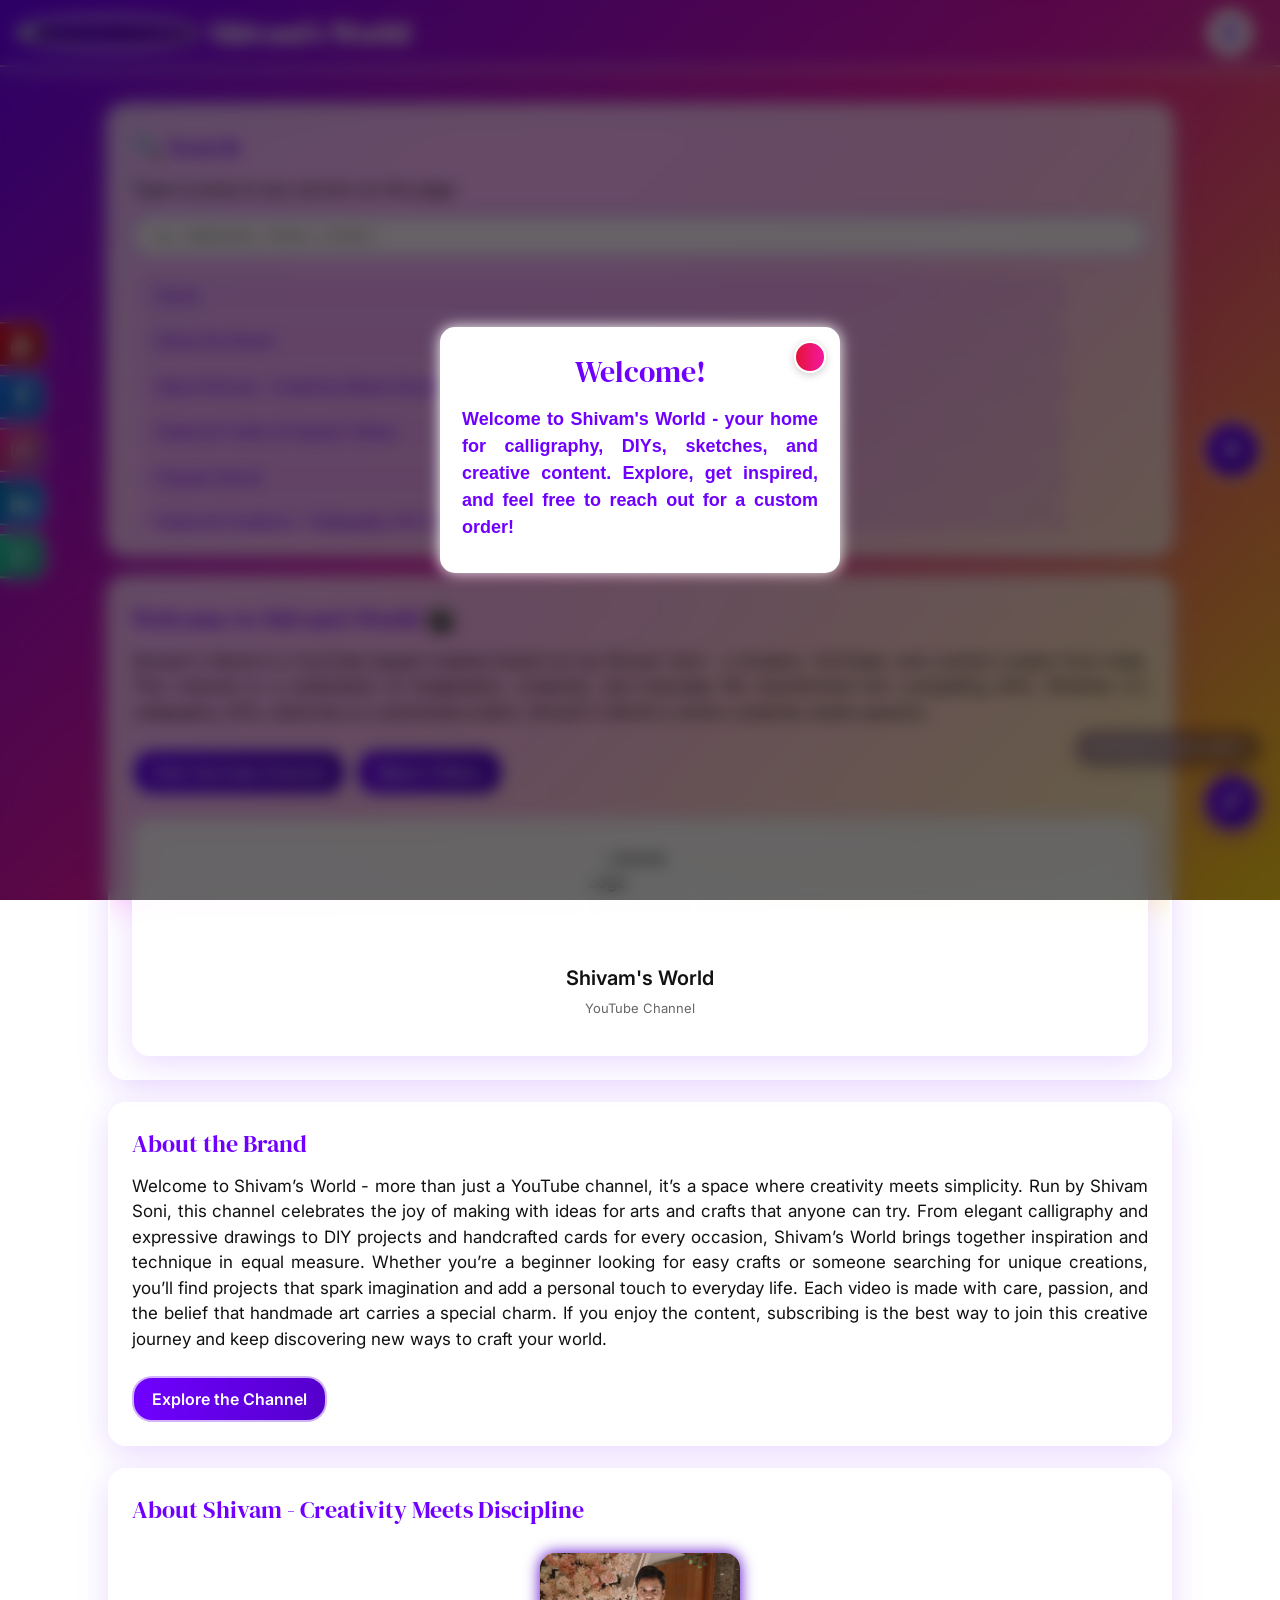
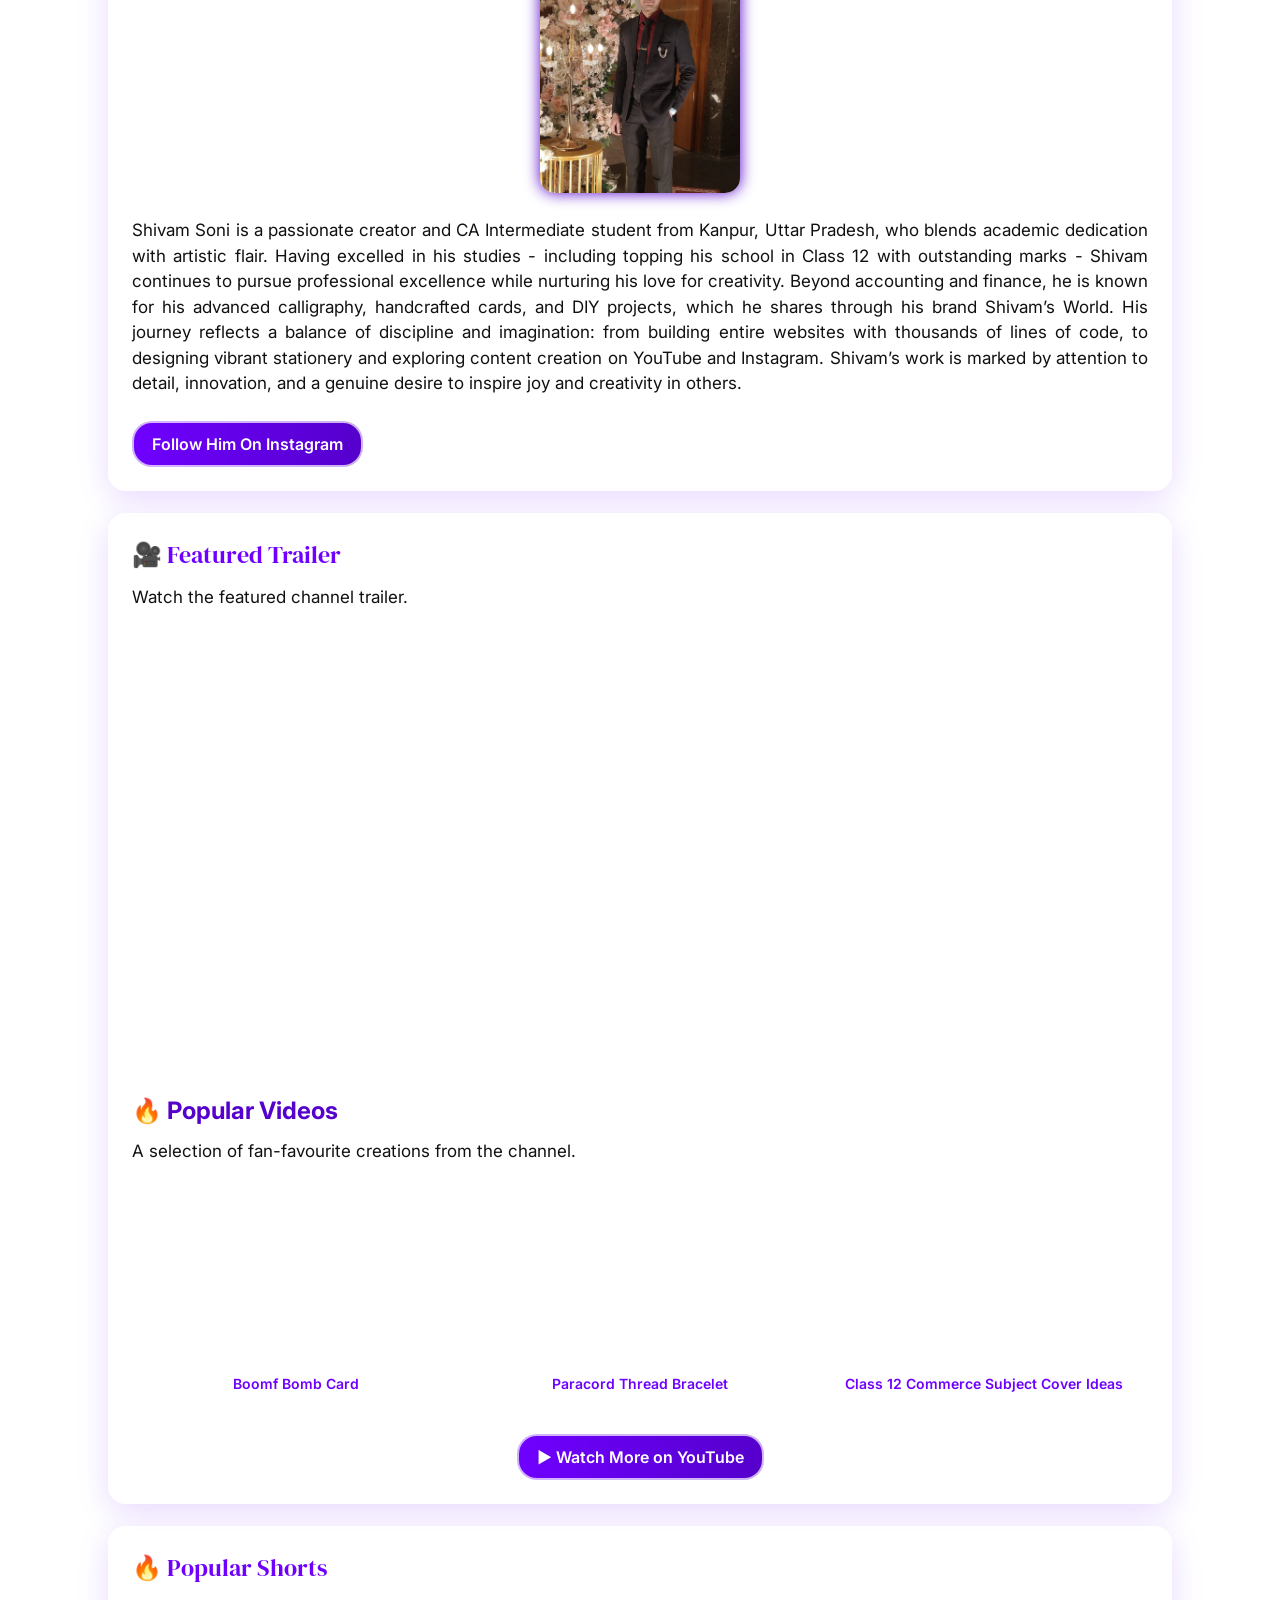
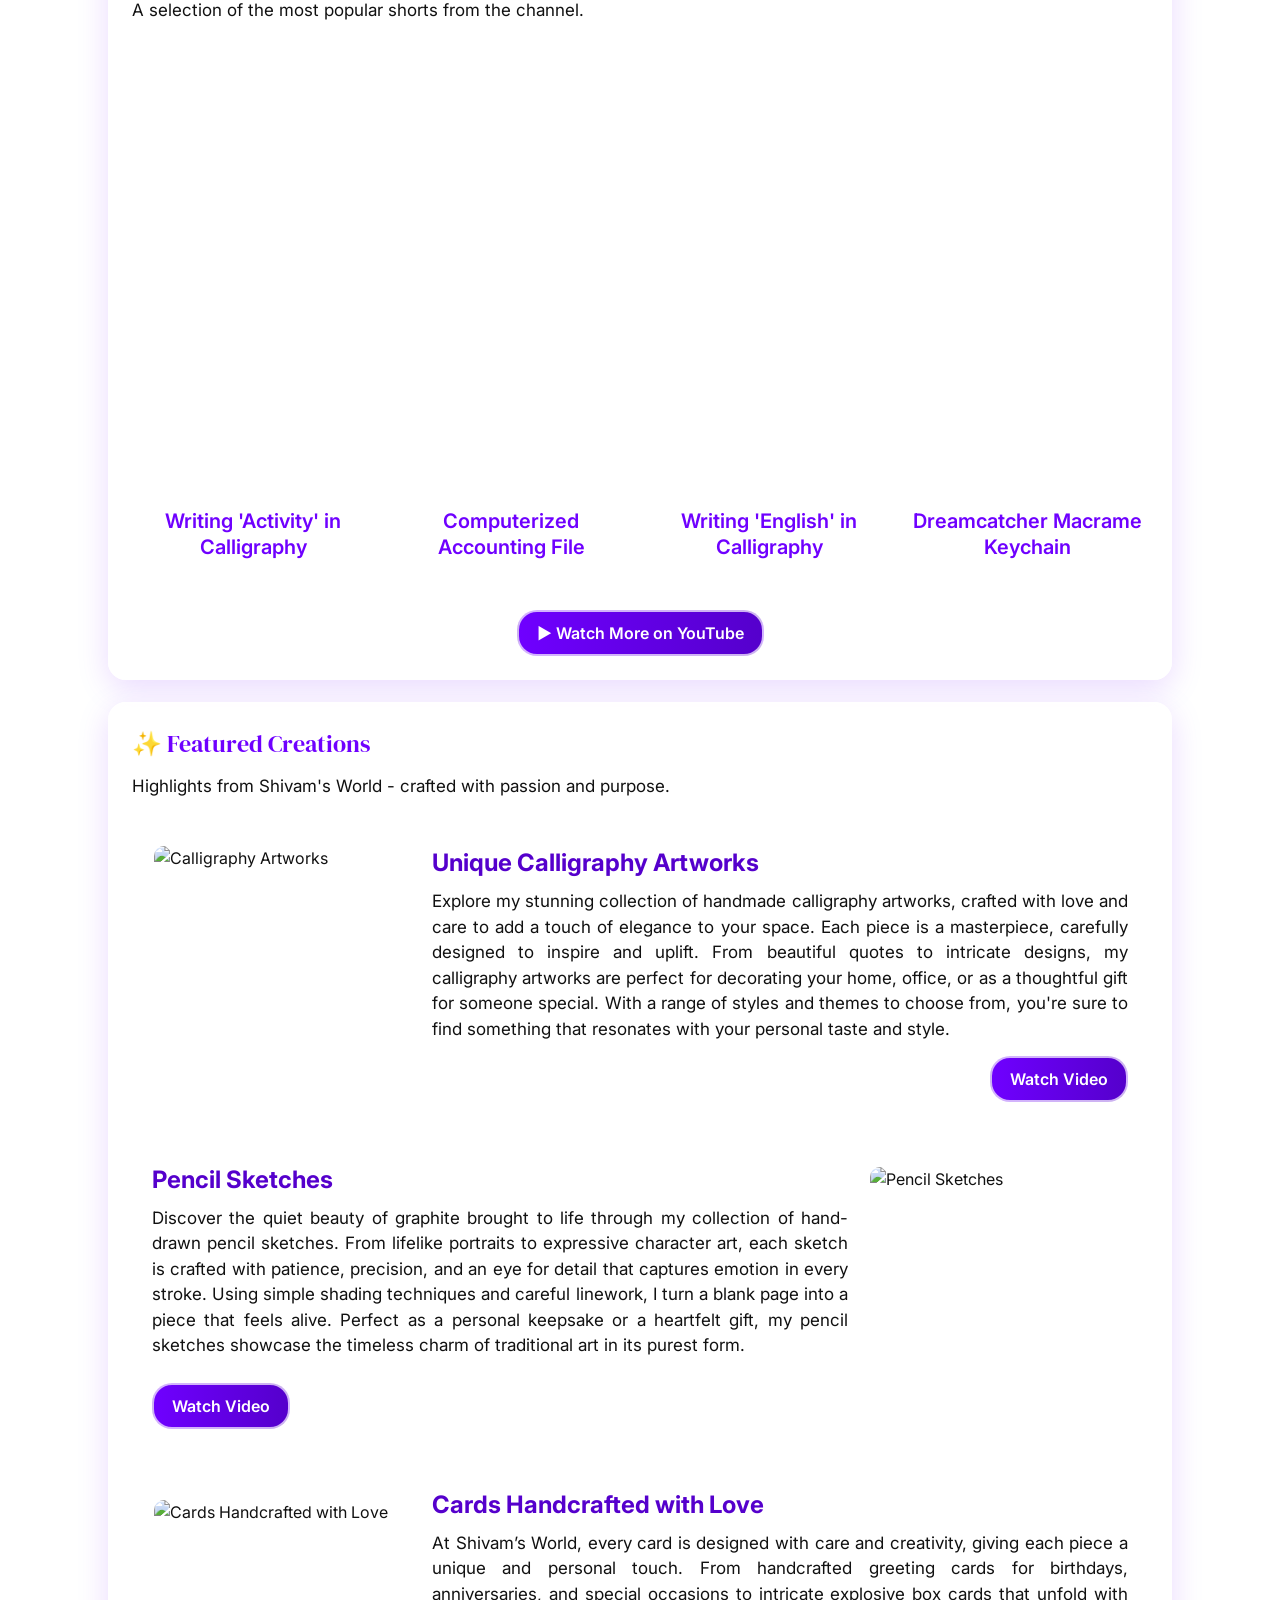
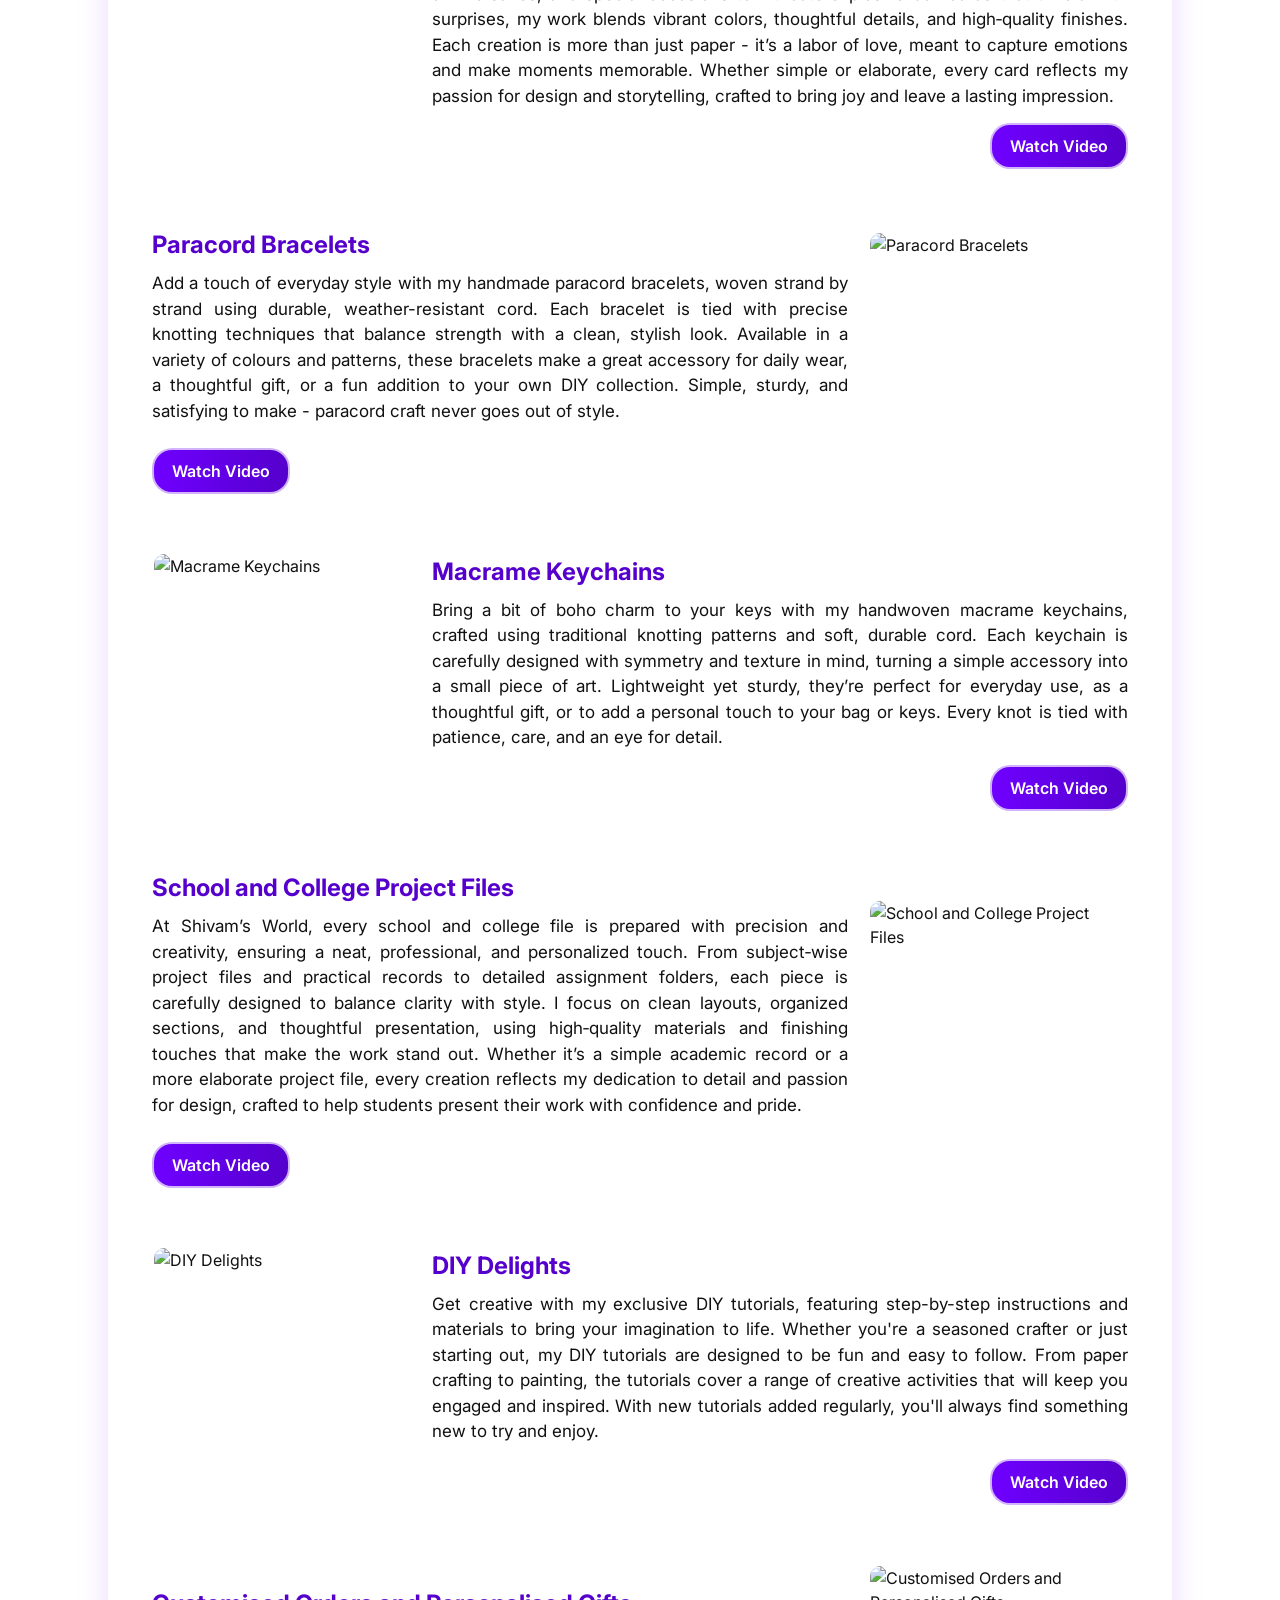
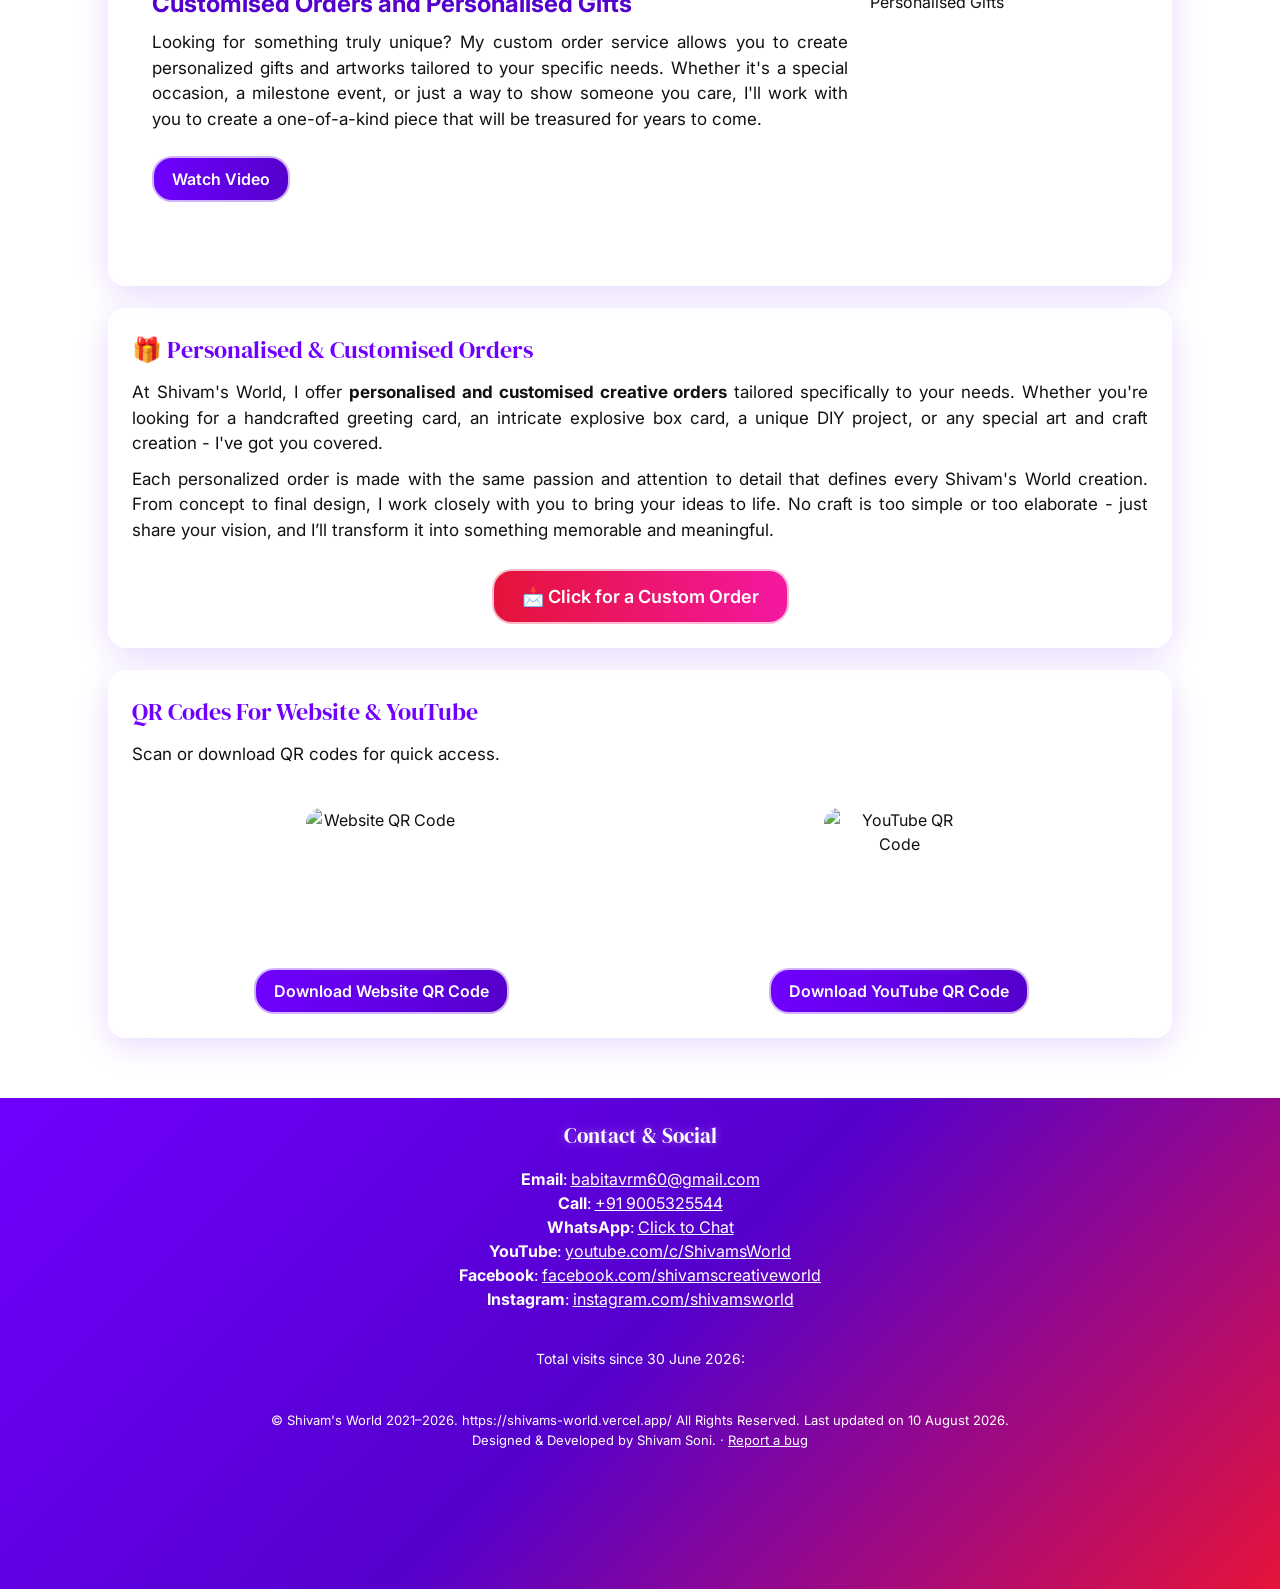
==== index.html @ f5ee3bc9 "Update index.html" ====
<!doctype html>
<html lang="en">
  <head>
    <meta charset="UTF-8" />
    <meta name="viewport" content="width=device-width, initial-scale=1.0" />
    <title>Shivam's World - Home</title>

    <!-- Favicons -->
    <link rel="icon" href="/favicon.ico" sizes="any" />
    <link rel="shortcut icon" href="/favicon.ico" />
    <link rel="apple-touch-icon" href="/images/logo.png" />

    <meta name="theme-color" content="#6f00ff" />

    <meta name="keywords" content="Shivam's World, Calligraphy, DIY crafts, Drawings, Handcrafted cards, Creativity, Kanpur, India, Art and Craft, YouTube channel" />
    <meta name="description" content="Shivam's World - a YouTube channel and creative brand by Shivam Soni having DIYs, Calligraphy, sketches and more such content." />
    <link rel="canonical" href="https://shivams-world.vercel.app/" />

    <link rel="preconnect" href="https://fonts.googleapis.com" />
    <link rel="preconnect" href="https://fonts.gstatic.com" crossorigin />
    <link href="https://fonts.googleapis.com/css2?family=Inter:wght@400;500;600;700&family=DM+Serif+Display:ital@0;1&display=swap" rel="stylesheet" />

    <link rel="stylesheet" href="https://cdnjs.cloudflare.com/ajax/libs/font-awesome/4.7.0/css/font-awesome.min.css" />
    <link rel="stylesheet" href="style.7f2a1c.css" />

    <!-- Open Graph tags -->
    <meta property="og:title" content="Shivam's World - Home" />
    <meta property="og:description" content="Shivam's World - a YouTube channel and creative brand by Shivam Soni having DIYs, Calligraphy, sketches and more such content." />
    <meta property="og:image" content="https://shivams-world.vercel.app/images/logo.jpg" />
    <meta property="og:url" content="https://shivams-world.vercel.app/" />
    <meta property="og:type" content="website" />
  </head>
  <body>

    <!-- ===== SNOWFALL ===== -->
    <div aria-hidden="true" class="snowflakes">
      <div class="snowflake">❅</div>
      <div class="snowflake">❆</div>
      <div class="snowflake">❅</div>
      <div class="snowflake">❆</div>
      <div class="snowflake">❅</div>
      <div class="snowflake">❆</div>
      <div class="snowflake">❅</div>
      <div class="snowflake">❆</div>
      <div class="snowflake">❅</div>
    </div>

    <!-- ===== HEADER ===== -->
    <header>
      <div id="headerBrand">
        <div id="headerlogo">
          <img src="https://yt3.ggpht.com/BhLXKi7aTZ4-IIw_9G3srLqh-QsE4uBxIAfIjAiZ4VEeb2DhURWjfqJUlQLRfMwapt329oed=s600-c-k-c0x00ffffff-no-rj-rp-mo" alt="Shivam's World Logo" width="55px" height="55px" style="border-radius:50%;border:2px solid #fff;box-shadow:0 0 10px #fff;">
        </div>
        <h1>Shivam's World</h1>
      </div>
      <button id="menuToggle" aria-label="Menu">
        <span></span>
        <span></span>
        <span></span>
      </button>
      <nav id="mainNav" class="nav" aria-label="Main navigation">
        <a href="#home">Home</a>
        <a href="#about">About the Brand</a>
        <a href="#aboutShivam">About Shivam</a>
        <a href="#videos">Videos</a>
        <a href="#shorts">Shorts</a>
        <a href="#featured">Featured</a>
        <a href="#customised-orders">Customised Orders</a>
        <a href="#download-qr-codes">Download QR Codes</a>
        <a href="#contact">Contact</a>
      </nav>
    </header>


    <!-- Welcome Popup -->
    <div id="popupOverlayUnique">
      <div id="popupBoxUnique">
        <button id="popupCloseUnique" aria-label="Close"></button>
        <h1>Welcome!</h1>
        <h2 style="text-align:justify;">Welcome to Shivam's World - your home for calligraphy, DIYs, sketches, and creative content. Explore, get inspired, and feel free to reach out for a custom order!</h2>
      </div>
    </div>

    <!-- Image Lightbox -->
    <div id="imgLightboxOverlay">
      <div id="imgLightboxBox">
        <button id="imgLightboxClose" aria-label="Close">×</button>
        <img id="imgLightboxImg" src="" alt="">
      </div>
    </div>


    <!-- ===== FIXED SOCIAL ICONS (LEFT) ===== -->
    <div class="social-fixed">
      <a href="https://www.youtube.com/c/ShivamsWorld" class="fa fa-youtube" target="_blank" rel="noopener" title="YouTube"></a>
      <a href="https://www.facebook.com/shivamscreativeworld" class="fa fa-facebook" target="_blank" rel="noopener" title="Facebook"></a>
      <a href="https://www.instagram.com/shivams.world" class="fa fa-instagram" target="_blank" rel="noopener" title="Instagram"></a>
      <a href="https://www.linkedin.com/in/shivam-soni-ca-aspirant" class="fa fa-linkedin" target="_blank" rel="noopener" title="LinkedIn"></a>
      <a href="https://wa.link/zvaoa9" class="fa fa-whatsapp" target="_blank" rel="noopener" title="WhatsApp"></a>
    </div>

    <!-- ===== FIXED RIGHT BUTTONS ===== -->
    <button id="topBtn" aria-label="Scroll to top" title="Scroll to top"><i class="fa fa-arrow-up" aria-hidden="true"></i></button>

    <!-- Floral Quick Menu -->
    <div id="floralMenu">
      <button id="floralMain" aria-label="Quick actions" aria-expanded="false">
        <i class="fa fa-plus" aria-hidden="true"></i>
      </button>
      <button class="petal" id="themeToggle" aria-label="Toggle dark mode" title="Toggle dark mode"><i class="fa fa-moon-o" aria-hidden="true"></i></button>
      <a class="petal" id="subscribeBtn" href="https://www.youtube.com/c/ShivamsWorld?sub_confirmation=1" target="_blank" rel="noopener" aria-label="Subscribe on YouTube" title="Subscribe on YouTube"><i class="fa fa-youtube-play" aria-hidden="true"></i></a>
      <a class="petal" id="floralCallBtn" href="tel:+919005325544" aria-label="Call Now" title="Call Now"><i class="fa fa-phone" aria-hidden="true"></i></a>
      <button class="petal" id="shareBtn" aria-label="Share" title="Share"><i class="fa fa-share-alt" aria-hidden="true"></i></button>
    </div>

    <!-- ===== AI ASSISTANT WIDGET ===== -->
    <div id="aiWidget">
      <!-- Bubble preview / teaser -->
      <div id="aiPreviewBubble" aria-hidden="true">
        <p id="aiPreviewText">Ask about custom orders.</p>
      </div>

      <!-- Launcher button -->
      <button id="aiToggleBtn" aria-label="Open AI Assistant">
        <i class="fa fa-magic" id="aiIconOpen"></i>
        <i class="fa fa-times" id="aiIconClose"></i>
      </button>

      <!-- Chat window -->
      <div id="aiChatWindow" role="dialog" aria-label="AI Assistant chat">
        <div id="aiChatHeader">
          <div id="aiChatHeaderInfo">
            <span id="aiChatAvatar"><i class="fa fa-magic"></i></span>
            <strong>Shivam's World Assistant</strong>
          </div>
          <div id="aiChatHeaderActions">
            <button id="aiReplayBtn" aria-label="Replay last reply" title="Replay last reply" hidden><i class="fa fa-repeat"></i></button>
            <button id="aiSpeechToggle" aria-label="Pause reading" title="Pause reading" hidden><i class="fa fa-pause"></i></button>
            <button id="aiCloseBtn" title="Close" aria-label="Close chat"></button>
          </div>
        </div>

        <div id="aiChatMessages"></div>

        <form id="aiChatForm">
          <input type="text" id="aiChatInput" placeholder="Ask something…" autocomplete="off" maxlength="500">
          <button type="button" id="aiMicBtn" aria-label="Speak your message" title="Voice input"><i class="fa fa-microphone"></i></button>
          <button type="submit" id="aiSendBtn" aria-label="Send message"><i class="fa fa-paper-plane"></i></button>
        </form>
      </div>
    </div>

    <main class="container">


<!-- ===== SEARCH ===== -->
<section id="search" class="section card">
  <h1>🔍 Search</h1>
  <p class="small" style="margin-bottom:12px;">Type to jump to any section on the page.</p>
  <div class="sw-search-wrap">
    <input type="text" id="searchInput" class="sw-search-input" placeholder="e.g. calligraphy, videos, contact...">
  </div>
  <ul id="searchList">
    <li><a href="#home">Home</a></li>
    <li><a href="#about">About the Brand</a></li>
    <li><a href="#aboutShivam">About Shivam - Creativity Meets Discipline</a></li>
    <li><a href="#videos">Featured Trailer &amp; Popular Videos</a></li>
    <li><a href="#shorts">Popular Shorts</a></li>
    <li><a href="#featured">Featured Creations - Calligraphy, DIY, Cards, Files</a></li>
    <li><a href="#customised-orders">Personalised &amp; Customised Orders</a></li>
    <li><a href="#download-qr-codes">Download QR Codes</a></li>
    <li><a href="#contact">Contact &amp; Social</a></li>
  </ul>
</section>

      <!-- ===== HERO / HOME ===== -->
      <section id="home" class="section card">
        <div class="hero">
          <div style="flex:1">
            <h1>Welcome to Shivam's World 🎬</h1>
            <p class="small">
              Shivam's World is a YouTube-based creative brand run by Shivam Soni - a student, YouTuber, and content creator from India. This channel is a celebration of imagination, creativity, and everyday life transformed into compelling DIYs. Whether it's calligraphy, DIYs, sketches or customised orders, Shivam's World is where creativity meets passion.
            </p>
            <div style="margin-top:14px" class="flex">
              <a class="btn-inline" href="https://www.youtube.com/c/ShivamsWorld" target="_blank" rel="noopener">Visit YouTube Channel</a>
              <a class="btn-inline" href="#videos">Watch Videos</a>
            </div>
          </div>
        </div><br>
        <div class="card">
              <img src="https://yt3.ggpht.com/BhLXKi7aTZ4-IIw_9G3srLqh-QsE4uBxIAfIjAiZ4VEeb2DhURWjfqJUlQLRfMwapt329oed=s600-c-k-c0x00ffffff-no-rj-rp-mo" alt="Channel Logo" style="width:110px;height:110px;border-radius:50%;border:3px solid #fff;box-shadow:0 0 15px #fff;display:block;margin:0 auto 10px;">
              <p class="small" style="margin:0;font-weight:600;font-size:20px;text-align:center;">Shivam's World</p>
              <p class="small-note" style="text-align:center;">YouTube Channel</p>
            </div>
      </section>

      <!-- ===== ABOUT THE BRAND ===== -->
      <section id="about" class="section card">
        <h1>About the Brand</h1>
        <p class="small">
          Welcome to Shivam’s World - more than just a YouTube channel, it’s a space where creativity meets simplicity. Run by Shivam Soni, this channel celebrates the joy of making with ideas for arts and crafts that anyone can try. From elegant calligraphy and expressive drawings to DIY projects and handcrafted cards for every occasion, Shivam’s World brings together inspiration and technique in equal measure. Whether you’re a beginner looking for easy crafts or someone searching for unique creations, you’ll find projects that spark imagination and add a personal touch to everyday life. Each video is made with care, passion, and the belief that handmade art carries a special charm. If you enjoy the content, subscribing is the best way to join this creative journey and keep discovering new ways to craft your world.
        </p>
        <div style="margin-top:14px" class="flex">
          <a class="btn-inline" href="https://www.youtube.com/c/ShivamsWorld" target="_blank" rel="noopener">Explore the Channel</a>
        </div>
      </section>

      <!-- ===== ABOUT THE BRAND ===== -->
      <section id="aboutShivam" class="section card">
        <h1>About Shivam - Creativity Meets Discipline</h1>
        <img src="/images/shivam.jpg" class="shivamphoto" alt="Shivam Soni">
        <p class="small">
         Shivam Soni is a passionate creator and CA Intermediate student from Kanpur, Uttar Pradesh, who blends academic dedication with artistic flair. Having excelled in his studies - including topping his school in Class 12 with outstanding marks - Shivam continues to pursue professional excellence while nurturing his love for creativity. Beyond accounting and finance, he is known for his advanced calligraphy, handcrafted cards, and DIY projects, which he shares through his brand Shivam’s World. His journey reflects a balance of discipline and imagination: from building entire websites with thousands of lines of code, to designing vibrant stationery and exploring content creation on YouTube and Instagram. Shivam’s work is marked by attention to detail, innovation, and a genuine desire to inspire joy and creativity in others.
        </p>
        <div style="margin-top:14px" class="flex">
          <a class="btn-inline" href="https://www.instagram.com/shivams.world" target="_blank" rel="noopener">Follow Him On Instagram</a>
        </div>
      </section>

      <!-- ===== TRAILER / MAIN VIDEO ===== -->
      <section id="videos" class="section card">
        <h1>🎥 Featured Trailer</h1>
        <p class="small">Watch the featured channel trailer.</p>
        <div class="video-main">
          <iframe
            src="https://www.youtube.com/embed/wWJPnp-Hp8k"
            title="Shivam's World - Channel Trailer"
            frameborder="0"
            allow="accelerometer; autoplay; clipboard-write; encrypted-media; gyroscope; picture-in-picture"
            allowfullscreen>
          </iframe>
        </div>

        <!-- Popular Videos -->
        <h2 style="margin-top:30px;">🔥 Popular Videos</h2>
        <p class="small">A selection of fan-favourite creations from the channel.</p>
        <div class="videos-grid">
          <div class="video-card">
            <div class="video-thumb">
              <iframe src="https://www.youtube.com/embed/A5AeIf_Qi20" title="Boomf Bomb Card" frameborder="0" allow="accelerometer; autoplay; clipboard-write; encrypted-media; gyroscope; picture-in-picture" allowfullscreen></iframe>
            </div>
            <p class="video-label">Boomf Bomb Card</p>
          </div>
          <div class="video-card">
            <div class="video-thumb">
              <iframe src="https://www.youtube.com/embed/bHh0Vj7iBd0" title="Paracord Threead Bracelet" frameborder="0" allow="accelerometer; autoplay; clipboard-write; encrypted-media; gyroscope; picture-in-picture" allowfullscreen></iframe>
            </div>
            <p class="video-label">Paracord Thread Bracelet</p>
          </div>
          <div class="video-card">
            <div class="video-thumb">
              <iframe src="https://www.youtube.com/embed/e4khb4YKv1I" title="Class 12 Commerce Subject Cover Ideas" frameborder="0" allow="accelerometer; autoplay; clipboard-write; encrypted-media; gyroscope; picture-in-picture" allowfullscreen></iframe>
            </div>
            <p class="video-label">Class 12 Commerce Subject Cover Ideas</p>
          </div>
        </div>

        <div style="text-align:center;margin-top:20px;">
          <a class="btn-inline" href="https://www.youtube.com/c/ShivamsWorld" target="_blank" rel="noopener">▶ Watch More on YouTube</a>
        </div>
      </section>

<!-- Popular Shorts -->
<section id="shorts" class="section card">
  <h1>🔥 Popular Shorts</h1>
  <p class="small">A selection of the most popular shorts from the channel.</p><br>

  <div class="shorts-grid">
    <!-- Short 1 -->
    <div class="shorts-item">
      <div class="shorts-card">
        <div class="shorts-thumb">
          <iframe src="https://www.youtube.com/embed/FJLXTFiZEUU"
                  title="How to write Activity in calligraphy | Shivam's World"
                  frameborder="0" allowfullscreen></iframe>
        </div>
      </div>
      <p class="shorts-label">Writing 'Activity' in Calligraphy</p>
    </div>

    <!-- Short 2 -->
    <div class="shorts-item">
      <div class="shorts-card">
        <div class="shorts-thumb">
          <iframe src="https://www.youtube.com/embed/6wIO6jpHAPE"
                  title="Computerized Accounting - Tally.ERP9 Project File | Shivam's World"
                  frameborder="0" allowfullscreen></iframe>
        </div>
      </div>
      <p class="shorts-label">Computerized Accounting File</p>
    </div>

    <!-- Short 3 -->
    <div class="shorts-item">
      <div class="shorts-card">
        <div class="shorts-thumb">
          <iframe src="https://www.youtube.com/embed/5kQyHmfseqw"
                  title="Writing 'English' in calligraphy | Shivam's World"
                  frameborder="0" allowfullscreen></iframe>
        </div>
      </div>
      <p class="shorts-label">Writing 'English' in Calligraphy</p>
    </div>

    <!-- Short 4 -->
    <div class="shorts-item">
      <div class="shorts-card">
        <div class="shorts-thumb">
          <iframe src="https://www.youtube.com/embed/sAjdy8Xtw70"
                  title="DIY Macrame Keyring Part - 3 | Shivam's World"
                  frameborder="0" allowfullscreen></iframe>
        </div>
      </div>
      <p class="shorts-label">Dreamcatcher Macrame Keychain</p>
    </div>
  </div>

        <div style="text-align:center;margin-top:20px;">
          <a class="btn-inline" href="https://www.youtube.com/@ShivamsWorld/shorts" target="_blank" rel="noopener">▶ Watch More on YouTube</a>
        </div>
      </section>


      <!-- ===== FEATURED CONTENT CARDS ===== -->
      <section id="featured" class="section card">
        <h1>✨ Featured Creations</h1>
        <p class="small">Highlights from Shivam's World - crafted with passion and purpose.</p><br>

        <!-- Card 1: image left, text right -->
        <div class="feature-card">
          <div class="feature-img">
            <img src="https://i.ytimg.com/vi/oMuXlOXMBoA/oardefault.jpg" alt="Calligraphy Artworks">
          </div>
          <div class="feature-text">
            <h2>Unique Calligraphy Artworks</h2>
            <p class="small">Explore my stunning collection of handmade calligraphy artworks, crafted with love and care to add a touch of elegance to your space. Each piece is a masterpiece, carefully designed to inspire and uplift. From beautiful quotes to intricate designs, my calligraphy artworks are perfect for decorating your home, office, or as a thoughtful gift for someone special. With a range of styles and themes to choose from, you're sure to find something that resonates with your personal taste and style.</p>
            <a class="btn-inline" href="https://www.youtube.com/shorts/oMuXlOXMBoA" target="_blank" rel="noopener">Watch Video</a>
          </div>
        </div>

        <!-- Card 2: text left, image right -->
        <div class="feature-card reverse">
          <div class="feature-img">
            <img src="https://i.ytimg.com/vi/8YbqfxWyotU/oardefault.jpg" alt="Pencil Sketches">
          </div>
          <div class="feature-text">
            <h2>Pencil Sketches</h2>
            <p class="small">Discover the quiet beauty of graphite brought to life through my collection of hand-drawn pencil sketches. From lifelike portraits to expressive character art, each sketch is crafted with patience, precision, and an eye for detail that captures emotion in every stroke. Using simple shading techniques and careful linework, I turn a blank page into a piece that feels alive. Perfect as a personal keepsake or a heartfelt gift, my pencil sketches showcase the timeless charm of traditional art in its purest form.</p>
            <a class="btn-inline" href="https://www.youtube.com/shorts/8YbqfxWyotU" target="_blank" rel="noopener">Watch Video</a>
          </div>
        </div>

        <!-- Card 3: image left, text right -->
        <div class="feature-card">
          <div class="feature-img">
            <img src="https://i.ytimg.com/vi/NpWb5ulgXjU/oardefault.jpg" alt="Cards Handcrafted with Love">
          </div>
          <div class="feature-text">
            <h2>Cards Handcrafted with Love</h2>
            <p class="small">At Shivam’s World, every card is designed with care and creativity, giving each piece a unique and personal touch. From handcrafted greeting cards for birthdays, anniversaries, and special occasions to intricate explosive box cards that unfold with surprises, my work blends vibrant colors, thoughtful details, and high‑quality finishes. Each creation is more than just paper - it’s a labor of love, meant to capture emotions and make moments memorable. Whether simple or elaborate, every card reflects my passion for design and storytelling, crafted to bring joy and leave a lasting impression.</p>
            <a class="btn-inline" href="https://www.youtube.com/shorts/NpWb5ulgXjU" target="_blank" rel="noopener">Watch Video</a>
          </div>
        </div>

        <!-- Card 4: text left, image right -->
        <div class="feature-card reverse">
          <div class="feature-img">
            <img src="https://i.ytimg.com/vi/pszu8o-T5G0/oardefault.jpg" alt="Paracord Bracelets">
          </div>
          <div class="feature-text">
            <h2>Paracord Bracelets</h2>
            <p class="small">Add a touch of everyday style with my handmade paracord bracelets, woven strand by strand using durable, weather-resistant cord. Each bracelet is tied with precise knotting techniques that balance strength with a clean, stylish look. Available in a variety of colours and patterns, these bracelets make a great accessory for daily wear, a thoughtful gift, or a fun addition to your own DIY collection. Simple, sturdy, and satisfying to make - paracord craft never goes out of style.</p>
            <a class="btn-inline" href="https://www.youtube.com/shorts/pszu8o-T5G0" target="_blank" rel="noopener">Watch Video</a>
          </div>
        </div>

        <!-- Card 5: image left, text right -->
        <div class="feature-card">
          <div class="feature-img">
            <img src="https://i.ytimg.com/vi/sAjdy8Xtw70/oardefault.jpg" alt="Macrame Keychains">
          </div>
          <div class="feature-text">
            <h2>Macrame Keychains</h2>
            <p class="small">Bring a bit of boho charm to your keys with my handwoven macrame keychains, crafted using traditional knotting patterns and soft, durable cord. Each keychain is carefully designed with symmetry and texture in mind, turning a simple accessory into a small piece of art. Lightweight yet sturdy, they’re perfect for everyday use, as a thoughtful gift, or to add a personal touch to your bag or keys. Every knot is tied with patience, care, and an eye for detail.</p>
            <a class="btn-inline" href="https://www.youtube.com/shorts/sAjdy8Xtw70" target="_blank" rel="noopener">Watch Video</a>
          </div>
        </div>

        <!-- Card 6: text left, image right -->
        <div class="feature-card reverse">
          <div class="feature-img">
            <img src="https://i.ytimg.com/vi/oi7UKiZaArM/hqdefault.jpg" alt="School and College Project Files">
          </div>
          <div class="feature-text">
            <h2>School and College Project Files</h2>
            <p class="small">At Shivam’s World, every school and college file is prepared with precision and creativity, ensuring a neat, professional, and personalized touch. From subject‑wise project files and practical records to detailed assignment folders, each piece is carefully designed to balance clarity with style. I focus on clean layouts, organized sections, and thoughtful presentation, using high‑quality materials and finishing touches that make the work stand out. Whether it’s a simple academic record or a more elaborate project file, every creation reflects my dedication to detail and passion for design, crafted to help students present their work with confidence and pride.</p>
            <a class="btn-inline" href="https://www.youtube.com/watch?v=oi7UKiZaArM" target="_blank" rel="noopener">Watch Video</a>
          </div>
        </div>

        <!-- Card 7: image left, text right -->
        <div class="feature-card">
          <div class="feature-img">
            <img src="https://i.ytimg.com/vi/fD5gIQP-L1A/oardefault.jpg" alt="DIY Delights">
          </div>
          <div class="feature-text">
            <h2>DIY Delights</h2>
            <p class="small">Get creative with my exclusive DIY tutorials, featuring step-by-step instructions and materials to bring your imagination to life. Whether you're a seasoned crafter or just starting out, my DIY tutorials are designed to be fun and easy to follow. From paper crafting to painting, the tutorials cover a range of creative activities that will keep you engaged and inspired. With new tutorials added regularly, you'll always find something new to try and enjoy.</p>
            <a class="btn-inline" href="https://www.youtube.com/shorts/fD5gIQP-L1A" target="_blank" rel="noopener">Watch Video</a>
          </div>
        </div>

        <!-- Card 8: text left, image right -->
        <div class="feature-card reverse">
          <div class="feature-img">
            <img src="https://i.ytimg.com/vi/Le0p8AjfK4A/oardefault.jpg" alt="Customised Orders and Personalised Gifts">
          </div>
          <div class="feature-text">
            <h2>Customised Orders and Personalised Gifts</h2>
            <p class="small">Looking for something truly unique? My custom order service allows you to create personalized gifts and artworks tailored to your specific needs. Whether it's a special occasion, a milestone event, or just a way to show someone you care, I'll work with you to create a one-of-a-kind piece that will be treasured for years to come.</p>
            <a class="btn-inline" href="https://www.youtube.com/shorts/Le0p8AjfK4A" target="_blank" rel="noopener">Watch Video</a>
          </div>
        </div>
      </section>

      <!-- ===== CUSTOMISED ORDERS ===== -->
      <section id="customised-orders" class="section card">
        <h1>🎁 Personalised & Customised Orders</h1>
        <p class="small">At Shivam's World, I offer <strong>personalised and customised creative orders</strong> tailored specifically to your needs. Whether you're looking for a handcrafted greeting card, an intricate explosive box card, a unique DIY project, or any special art and craft creation - I've got you covered.
        </p>
        <p class="small" style="margin-top:10px;">Each personalized order is made with the same passion and attention to detail that defines every Shivam's World creation. From concept to final design, I work closely with you to bring your ideas to life. No craft is too simple or too elaborate - just share your vision, and I’ll transform it into something memorable and meaningful.
        </p>

        <div style="margin-top:16px;text-align:center;">
          <a class="btn-inline btn-order" href="https://wa.link/zvaoa9" target="_blank" rel="noopener">📩 Click for a Custom Order</a>
        </div>
      </section>

<!-- ===== DOWNLOAD QR CODES ===== -->
<section id="download-qr-codes" class="section card">
  <h1>QR Codes For Website & YouTube</h1>
  <p class="small">Scan or download QR codes for quick access.</p><br>

  <div class="qr-grid">
    <!-- Website QR -->
    <div class="qr-item">
      <img src="https://api.qrcode-monkey.com/tmp/7e19f0f3bfdb05f865875ad467cefdbb.svg?1782701287615" class="qrcode" alt="Website QR Code">
      <a class="btn-inline" href="https://drive.google.com/uc?export=download&id=1kF57tqKhf-tNfGSDBDbcFbqFf_2-R5P1" target="_blank" rel="noopener">Download Website QR Code</a>
    </div>

    <!-- YouTube QR -->
    <div class="qr-item">
      <img src="https://api.qrcode-monkey.com/tmp/7ecbee6595b0f88e9cbf35e97a7132f4.svg?1780402962757" class="qrcode" alt="YouTube QR Code">
      <a class="btn-inline" href="https://drive.google.com/uc?export=download&id=1ts69uM9QZqtUosReVOEByXhBM-QQ67mW" target="_blank" rel="noopener">Download YouTube QR Code</a>
    </div>
  </div>
</section>



    </main>

    <!-- ===== FOOTER ===== -->
    <footer>
      <section id="contact" class="contact">
        <h1>Contact & Social</h1>
        <p class="ftsmall">
          <strong>Email</strong>: <a href="mailto:babitavrm60@gmail.com" style="color:#fff;">babitavrm60@gmail.com</a><br>
          <strong>Call</strong>: <a href="tel:+919005325544" style="color:#fff;">+91 9005325544</a><br>
          <strong>WhatsApp</strong>: <a href="https://wa.link/zvaoa9" style="color:#fff;">Click to Chat</a><br>
          <strong>YouTube</strong>: <a href="https://www.youtube.com/c/ShivamsWorld" target="_blank" rel="noopener" style="color:#fff;">youtube.com/c/ShivamsWorld</a><br>
          <strong>Facebook</strong>: <a href="https://www.facebook.com/shivamscreativeworld" target="_blank" rel="noopener" style="color:#fff;">facebook.com/shivamscreativeworld</a><br>
          <strong>Instagram</strong>: <a href="https://www.instagram.com/shivams.world" target="_blank" rel="noopener" style="color:#fff;">instagram.com/shivamsworld</a>
        </p>

        <!-- Visit Counter -->
        <br>
         Total visits since 30 June 2026:<br>
<script type="text/javascript" src="https://www.freevisitorcounters.com/en/home/counter/1582499/t/13"></script>
        <br><br>
        <p style="font-size:13px;color:#fff;margin:0;text-align:center;">
          &copy; Shivam's World 2021–2026. https://shivams-world.vercel.app/ All Rights Reserved. Last updated on 10 August 2026. <br> Designed &amp; Developed by Shivam Soni. · <a href="https://wa.me/919005325544?text=Hi%20Shivam%2C%20I%20found%20an%20issue%20in%20Shivam%27s%20World%3A%20" target="_blank" rel="noopener">Report a bug</a><br><br><br><br><br><br><br>
        </p>
      </section>
    </footer>

    <script src="script.4d9b3e.js"></script>
  </body>
</html>
---- style.7f2a1c.css ----
/* =========================================================
   Shivam's World — Stylesheet
   Primary: #6f00ff | Secondary: #e5133a #fd4346 #ffd31a #24d0a8 #f418a0
   ========================================================= */

/* ---------- CSS Variables & Base ---------- */
:root {
  --primary: #6f00ff;
  --primary-dark: #5500cc;
  --secondary-red: #e5133a;
  --secondary-pink: #f418a0;
  --secondary-yellow: #ffd31a;
  --secondary-teal: #24d0a8;
  --secondary-orange: #fd4346;
  --bg: #f0eaff;
  --card: #fff;
  --btn-text: #fff;
  --gap: 12px;
  --header-h: 64px;
  font-family: 'Inter', system-ui, -apple-system, "Segoe UI", Roboto, "Helvetica Neue", Arial;
}

* { box-sizing: border-box; }

html { scroll-behavior: smooth; 
  }

body {
  margin: 0;
  background: linear-gradient(135deg, #6f00ff 0%, #f418a0 50%, #ffd31a 100%);
  background-attachment: fixed;
  color: #111;
  line-height: 1.5;
}

p { text-align: justify; }

/* ---------- Header ---------- */
header {
  position: sticky;
  top: 0;
  background: rgba(111, 0, 255, 0.18);
  backdrop-filter: blur(14px);
  -webkit-backdrop-filter: blur(14px);
  padding: 10px 18px;
  border-bottom: 2px solid rgba(255,255,255,0.5);
  display: flex;
  flex-wrap: wrap;
  align-items: center;
  gap: 12px;
  z-index: 100;
  box-shadow: 0 0 18px rgba(255,255,255,0.4);
}

header h1 {
  margin: 0;
  color: #fff;
  font-family: 'DM Serif Display', serif;
  font-weight: 400;
  font-size: 30px;
  text-shadow: 0 0 10px rgba(255,255,255,0.6);
  flex: 1;
}

/* When menu is open, header stays in normal flow (same left padding as
   closed state) so the page content is pushed down instead of covered.
   Logo/title and the close button stay vertically centered next to the
   nav pills, same as before. */
header:has(#mainNav.show) {
  flex-wrap: nowrap;
  align-items: center;
}

#headerBrand {
  display: flex;
  align-items: center;
  gap: 12px;
  flex: 1;
  min-width: 0;
}

header:has(#mainNav.show) #headerBrand {
  flex: none;
}

/* ---------- Navigation ---------- */
#menuToggle {
  background: rgba(255,255,255,0.9);
  border: 2px solid #fff;
  margin-left: auto;
  margin-right: 10px;
  cursor: pointer;
  border-radius: 50%;
  display: flex;
  flex-direction: column;
  justify-content: center;
  align-items: center;
  gap: 5px;
  width: 44px;
  height: 44px;
  aspect-ratio: 1 / 1;
  flex-shrink: 0;
  padding: 0;
  box-shadow: 0 0 10px rgba(255,255,255,0.6);
  transition: transform 0.15s ease-out, box-shadow 0.3s ease, background 0.15s ease-out;
}

#menuToggle span {
  display: block;
  width: 20px;
  height: 3px;
  border-radius: 2px;
  background: var(--primary);
  transition: transform 0.35s ease, opacity 0.25s ease, background 0.3s ease;
}

#menuToggle:hover {
  background: var(--primary);
  transform: translateY(-3px) scale(1.05);
  box-shadow: 0 0 15px rgba(255,255,255,0.7);
}

#menuToggle:hover span {
  background: #fff;
}

#menuToggle.open span:nth-child(1) {
  transform: translateY(8px) rotate(45deg);
}

#menuToggle.open span:nth-child(2) {
  opacity: 0;
}

#menuToggle.open span:nth-child(3) {
  transform: translateY(-8px) rotate(-45deg);
}

nav {
  display: none;
  width: 100%;
  flex-direction: column;
  align-items: flex-end;
  margin-top: 8px;
  gap: 4px;
}

nav.show {
  display: flex;
  width: auto;
  align-items: stretch;
  margin-top: 0;
  gap: 8px;
}

nav a {
  display: block;
  padding: 5px 22px;
  color: var(--primary);
  text-decoration: none;
  background: rgba(255,255,255,0.95);
  margin: 0;
  border-radius: 20px;
  width: 220px;
  text-align: center;
  font: inherit;
  font-weight: 700;
  cursor: pointer;
  border: 2px solid rgba(111,0,255,0.2);
  box-shadow: 0 0 8px rgba(255,255,255,0.5);
  transition: transform 0.15s ease-out, background 0.15s ease-out, box-shadow 0.3s ease, color 0.15s ease-out;
}

/* =========================================================
   Dark Mode (darker tone of primary #6f00ff)
   ========================================================= */
[data-theme="dark"] body {
  background: linear-gradient(135deg, #2a0066 0%, #3a0a4d 50%, #1c1c2e 100%);
  color: #f0eaff;
}

[data-theme="dark"] header {
  background: rgba(42, 0, 102, 0.55);
}

[data-theme="dark"] .card {
  background: rgba(30, 0, 60, 0.9);
  border-color: rgba(160,110,255,0.4);
  color: #f0eaff;
}

[data-theme="dark"] .video-card,
[data-theme="dark"] .feature-card {
  background: rgba(30, 0, 60, 0.9);
  border-color: rgba(160,110,255,0.4);
  color: #f0eaff;
}

[data-theme="dark"] #searchList a {
  background: rgba(160, 110, 255, 0.18);
  color: #e6d9ff;
  border-color: rgba(160,110,255,0.4);
}

[data-theme="dark"] #searchList a:hover {
  background: linear-gradient(90deg, var(--primary), var(--primary-dark));
  color: #fff;
}

[data-theme="dark"] #popupOverlayUnique {
  background: rgba(0, 0, 0, 0.75);
}

[data-theme="dark"] #popupBoxUnique {
  background: rgba(28, 0, 58, 0.97);
  border-color: rgba(160,110,255,0.5);
  box-shadow: 0 0 20px rgba(160,110,255,0.5);
}

[data-theme="dark"] #popupBoxUnique h1 {
  color: #c9a3ff;
}

[data-theme="dark"] #popupBoxUnique h2 {
  color: #c9a3ff;
}

[data-theme="dark"] #popupCloseUnique {
  border-color: #c9a3ff;
}

[data-theme="dark"] .btn-inline,
[data-theme="dark"] #topBtn,
[data-theme="dark"] #floralMain,
[data-theme="dark"] .petal,
[data-theme="dark"] #aiToggleBtn {
  background: linear-gradient(135deg, #4b0091, #2d0057);
}

[data-theme="dark"] #floralMain:hover,
[data-theme="dark"] .petal:hover,
[data-theme="dark"] #topBtn:hover,
[data-theme="dark"] #aiToggleBtn:hover {
  background: linear-gradient(135deg, #a10e63, #4b0091);
}

[data-theme="dark"] .btn-inline:hover {
  background: linear-gradient(90deg, #a10e63, #4b0091);
}

[data-theme="dark"] h1,
[data-theme="dark"] h2,
[data-theme="dark"] h3 {
  color: #c9a3ff;
}

[data-theme="dark"] p,
[data-theme="dark"] p.small,
[data-theme="dark"] .muted {
  color: #e6d9ff;
}

[data-theme="dark"] nav a {
  background: rgba(50, 0, 110, 0.95);
  color: #e6d9ff;
  border-color: rgba(160,110,255,0.4);
}

nav a:hover {
  color: #fff;
  background: var(--primary);
  box-shadow: 0 0 15px rgba(255,255,255,0.7);
  transform: translateX(-3px);
}

/* ---------- Layout ---------- */
.container {
  max-width: 1100px;
  margin: 20px auto;
  padding: 18px;
}

.hero {
  display: flex;
  gap: 20px;
  align-items: center;
  flex-wrap: wrap;
}

.flex {
  display: flex;
  gap: 10px;
  align-items: center;
  flex-wrap: wrap;
}

/* ---------- Cards / Sections ---------- */
.card {
  background: rgba(255,255,255,0.72);
  backdrop-filter: blur(18px) saturate(160%);
  -webkit-backdrop-filter: blur(18px) saturate(160%);
  padding: 22px;
  border-radius: 18px;
  border: 2px solid rgba(255,255,255,0.88);
  box-shadow: 0 8px 32px rgba(111,0,255,0.15), 0 0 20px rgba(255,255,255,0.5);
  display: block;
  margin-left: auto;
  min-width:180px;
}


.section {
  margin-bottom: 22px;
  scroll-margin-top: 120px;
}

h1 { margin: 0 0 12px 0; color: var(--primary); }
h1 { font-family: 'DM Serif Display', serif; font-weight: 400; }
h2 { margin: 0 0 10px 0; color: var(--primary-dark); }
h3 { color: var(--primary-dark); }

/* ---------- Typography helpers ---------- */
p.small {
  margin: 0;
  color: #111;
  font-size: 17px;
}

p.ftsmall {
  color: #fff;
  font-size: 16px;
  text-decoration: none;
  text-align: center;
}

.muted { color: #555; font-size: 17px; }

.small-note {
  font-size: 13px;
  color: #666;
  margin-top: 6px;
}

/* ---------- Welcome Popup ---------- */
#popupOverlayUnique {
  position: fixed;
  top: 0;
  left: 0;
  width: 100%;
  height: 100%;
  background: rgba(0, 0, 0, 0.6);
  backdrop-filter: blur(8px);
  -webkit-backdrop-filter: blur(8px);
  display: flex;
  align-items: center;
  justify-content: center;
  z-index: 9999;
}

#popupBoxUnique {
  background: rgba(255,255,255,1.0);
  backdrop-filter: blur(8px);
  -webkit-backdrop-filter: blur(8px);
  border: 2px solid #FFFFFF;
  box-shadow: 0 0 15px #FFFFFF;
  border-radius: 15px;
  width: 400px;
  max-width: 90%;
  padding: 20px;
  text-align: center;
  font-family: Arial, sans-serif;
  position: relative;
}

#popupBoxUnique h1 {
  font-size: 30px;
  color: var(--primary);
}

#popupBoxUnique h2 {
  font-size: 18px;
  color: var(--primary);
}

#popupCloseUnique {
  position: absolute;
  top: 12px;
  right: 12px;
  width: 32px;
  height: 32px;
  background: linear-gradient(90deg, var(--secondary-red), var(--secondary-pink));
  color: #FFF;
  border: 2px solid #fff;
  border-radius: 50%;
  padding: 0;
  cursor: pointer;
  display: flex;
  align-items: center;
  justify-content: center;
  font-size: 15px;
  line-height: 1;
  box-shadow: 0 2px 8px rgba(0,0,0,0.2);
  transition: transform 0.15s ease-out, box-shadow 0.15s ease-out;
}

#popupCloseUnique:hover {
  transform: scale(1.08);
  box-shadow: 0 3px 12px rgba(0,0,0,0.3);
}

/* ---------- Image Lightbox ---------- */
#imgLightboxOverlay {
  display: none;
  position: fixed;
  top: 0;
  left: 0;
  width: 100%;
  height: 100%;
  z-index: 200;
  background: rgba(0, 0, 0, 0.75);
  backdrop-filter: blur(8px);
  -webkit-backdrop-filter: blur(8px);
  align-items: center;
  justify-content: center;
  z-index: 99999;
  cursor: zoom-out;
}

#imgLightboxOverlay.show { display: flex; }

#imgLightboxBox {
  position: relative;
  display: inline-block;
}

#imgLightboxClose {
  position: absolute;
  top: -14px;
  right: -14px;
  background: linear-gradient(90deg, var(--secondary-red), var(--secondary-pink));
  color: #fff;
  border: 2px solid #fff;
  border-radius: 50%;
  width: 34px;
  height: 34px;
  font-size: 18px;
  line-height: 1;
  cursor: pointer;
  z-index: 2;
  box-shadow: 0 0 14px rgba(255,255,255,0.6);
}

[data-theme="dark"] #imgLightboxClose {
  border-color: #c9a3ff;
}

#imgLightboxOverlay img {
  display: block;
  max-width: 90vw;
  max-height: 85vh;
  border-radius: 15px;
  border: 2px solid #fff;
  box-shadow: 0 0 20px #fff;
}

[data-theme="dark"] #imgLightboxOverlay img {
  border-color: #c9a3ff;
  box-shadow: 0 0 20px rgba(160,110,255,0.6);
}


/* ---------- Buttons ---------- */
.btn-inline {
  display: inline-block;
  padding: 9px 18px;
  border-radius: 20px;
  background: linear-gradient(90deg, var(--primary), var(--primary-dark));
  color: #fff;
  text-decoration: none;
  font-weight: 600;
  font-size: 16px;
  border: 2px solid rgba(255,255,255,0.7);
  box-shadow: 0 0 14px rgba(255,255,255,0.5);
  cursor: pointer;
  transition: transform 0.15s ease-out, box-shadow 0.3s ease, background 0.15s ease-out;
}

.btn-inline:hover {
  transform: translateY(-3px) scale(1.1);
  box-shadow: 0 0 22px rgba(255,255,255,0.8);
  background: linear-gradient(90deg, var(--secondary-pink), var(--primary));
}

.btn-order {
  font-size: 18px;
  padding: 12px 28px;
  background: linear-gradient(90deg, var(--secondary-red), var(--secondary-pink));
}

.btn-order:hover {
  background: linear-gradient(90deg, var(--secondary-pink), var(--primary));
}

/* ---------- Videos ---------- */
.video-main {
  width: 100%;
  max-width: 780px;
  margin: 14px auto;
  aspect-ratio: 16/9;
  border-radius: 14px;
  overflow: hidden;
  border: 3px solid rgba(255,255,255,0.7);
  box-shadow: 0 0 20px rgba(255,255,255,0.5);
  transition: transform 0.5s ease, box-shadow 0.5s ease;

}

.video-main.visible:hover {
  transform: translateY(0) scale(1.05);
}

.video-main iframe {
  width: 100%;
  height: 100%;
  display: block;
}

.videos-grid {
  display: grid;
  grid-template-columns: repeat(auto-fit, minmax(260px, 1fr));
  gap: 16px;
  margin-top: 16px;
}

.video-card {
  background: rgba(255,255,255,0.7);
  border-radius: 14px;
  border: 2px solid rgba(255,255,255,0.6);
  box-shadow: 0 0 12px rgba(255,255,255,0.4);
  overflow: hidden;
  transition: transform 0.5s ease, box-shadow 0.5s ease;
}

.video-card.visible:hover {
  transform: translateY(-5px) scale(1.05);
}


.video-thumb {
  aspect-ratio: 16/9;
  width: 100%;
}

.video-thumb iframe {
  width: 100%;
  height: 100%;
  display: block;
}

.video-label {
  font-size: 14px;
  font-weight: 600;
  color: var(--primary);
  padding: 8px 12px;
  margin: 0;
  text-align: center;
}

/* ===== Shorts Grid ===== */
.shorts-grid {
  display: grid;
  gap: 1rem;
  margin-top: 16px;
  grid-template-columns: repeat(4, 1fr); /* 4 cards per row on desktop */
}

.shorts-item {
  display: flex;
  flex-direction: column;
  align-items: center;
}

/* ===== Shorts Card ===== */
.shorts-card {
  background: rgba(255,255,255,0.7);
  border-radius: 14px;
  border: 2px solid rgba(255,255,255,0.6);
  box-shadow: 0 0 12px rgba(255,255,255,0.4);
  overflow: hidden;
  transition: transform 0.5s ease, box-shadow 0.5s ease;
  width: 100%;              /* grid controls width */
  aspect-ratio: 9 / 16;     /* maintain vertical ratio */
  max-height: 460px;        /* cap height for laptops */
}

.shorts-card:hover {
  transform: translateY(-5px) scale(1.1);
  box-shadow: 0 0 22px rgba(255,255,255,0.7);
}

.shorts-thumb {
  aspect-ratio: 9 / 16;
  width: 100%;
  height: 100%;
}

.shorts-thumb iframe {
  width: 100%;
  height: 100%;
  border: none;
  display: block;
}

/* ===== Shorts Label ===== */
.shorts-label {
  margin-top: 15px;
  font-size: 20px;       /* desktop default */
  font-weight: 600;
  color: var(--primary);
  text-align: center;
  line-height: 1.3;
  word-break: break-word; /* prevents overflow on long titles */
}

/* ===== Responsive ===== */
@media (max-width: 700px) {
  .shorts-grid {
    grid-template-columns: repeat(2, 1fr); /* 2 cards per row on mobile */
  }
  .shorts-card {
    max-height: 320px; /* smaller cap for phones */
  }
  .shorts-label {
    font-size: 20px;
  }
}

/* ---------- Search Section ---------- */
.sw-search-wrap {
  position: relative;
  display: block;
  width: 100%;
}

.sw-search-input {
  width: 100%;
  padding: 10px 38px 10px 16px;
  border-radius: 20px;
  border: 2px solid rgba(111, 0, 255, 0.3);
  background: rgba(255, 255, 255, 0.85);
  font-size: 16px;
  color: #111;
  outline: none;
  box-shadow: 0 0 10px rgba(111, 0, 255, 0.15);
  transition: box-shadow 0.3s ease, border-color 0.3s ease;
  box-sizing: border-box;
}

.sw-search-input:focus {
  border-color: var(--primary);
  box-shadow: 0 0 16px rgba(111, 0, 255, 0.35);
}

.sw-search-clear {
  display: none;
  position: absolute;
  right: 12px;
  top: 50%;
  transform: translateY(-50%);
  background: none;
  border: none;
  font-size: 20px;
  cursor: pointer;
  color: var(--primary);
  line-height: 1;
  padding: 0 2px;
  z-index: 2;
  transition: color 0.3s ease;
}

.sw-search-clear:hover {
  color: var(--secondary-red);
}

#searchList {
  list-style: none;
  padding: 0;
  margin: 14px 0 0 0;
  max-height: 260px;
  overflow-y: auto;
}

#searchList li {
  display: block;
  width: 91%;
  margin: 5px 8px;
  transform-origin: left center;
  transition: transform 0.2s cubic-bezier(0.34, 1.56, 0.64, 1);
}

#searchList li:hover {
  transform: scale(1.05);
}

#searchList a {
  display: block;
  padding: 8px 16px;
  border-radius: 14px;
  background: rgba(111, 0, 255, 0.08);
  color: var(--primary);
  text-decoration: none;
  font-weight: 500;
  font-size: 15px;
  border: 1.5px solid rgba(111, 0, 255, 0.15);
  transition: background 0.3s ease, color 0.3s ease, box-shadow 0.3s ease;
}

#searchList a:hover {
  background: linear-gradient(90deg, var(--primary), var(--primary-dark));
  color: #fff;
  box-shadow: 0 0 12px rgba(111, 0, 255, 0.4);
}

/* ---------- Feature Cards (alternating) ---------- */
/* ---------- Feature Cards (alternating) ---------- */
.feature-card {
  display: flex;
  gap: 20px;
  align-items: center;
  background: rgba(255,255,255,0.6);
  border-radius: 16px;
  border: 2px solid rgba(255,255,255,0.6);
  box-shadow: 0 0 12px rgba(255,255,255,0.4);
  padding: 18px;
  margin-bottom: 18px;
  flex-wrap: wrap;
}
  
.feature-card.visible:hover {
  transform: translateY(0) scale(1.025);
}

.feature-img,
.feature-card,
.video-card,
.shorts-item,
.video-main,
.shivamphoto,
.qrcode,
.section {
  opacity: 0;
  transform: translateY(30px);
  transition: opacity 0.5s ease, transform 0.5s ease, box-shadow 0.5s ease;
}
.feature-img,
.feature-card.visible,
.video-card.visible,
.shorts-item.visible,
.video-main.visible,
.shivamphoto.visible,
.qrcode.visible,
.section.visible {
  opacity: 1;
  transform: translateY(0);
}

.feature-card.reverse {
  flex-direction: row-reverse;
}

.feature-img {
  flex: 0 0 260px;
  max-width: 260px;
}

.feature-img img {
  width: 100%;
  aspect-ratio: 1 / 1;
  object-fit: cover;
  object-position: center;
  border-radius: 12px;
  border: 2px solid rgba(255,255,255,0.6);
  box-shadow: 0 0 10px rgba(255,255,255,0.4);
  display: block;
  transition: transform 0.5s ease, box-shadow 0.5s ease;
}

.feature-img img:hover {
  transform:  translateY(0) scale(1.05);
  box-shadow: 0 0 20px rgba(255,255,255,0.8);
}

.feature-text {
  flex: 1;
  min-width: 200px;
}

.feature-text h2 { margin-bottom: 8px; }
.feature-text p { margin-bottom: 14px; }

.feature-card:not(.reverse) .feature-text .btn-inline {
  display: block;
  width: fit-content;
  margin-left: auto;
}

@media (max-width: 640px) {
  .feature-card, .feature-card.reverse {
    flex-direction: column;
  }
  .feature-img { flex: 0 0 auto; max-width: 100%; width: 100%; }
  .feature-card:not(.reverse) .feature-text .btn-inline {
    margin-left: 0;
  }
}

/* ----- Shivam Photo ----- */
.shivamphoto{
  display: block;
  width: 200px;
  aspect-ratio: 2.5 / 3;
  object-fit: cover;
  object-position: center;
  border-radius: 15px;
  box-shadow: 0px 0px 15px #5500cc;
  margin-left: auto;
  margin-right: auto;
  margin-top: 25px;
  margin-bottom: 25px;
  transition: transform 0.5s ease,
  box-shadow 0.5s ease; /* smooth animation */
}

.shivamphoto:hover {
  transform: scale(1.1); /* zoom in */
  box-shadow: 0px 0px 20px #e5133a; /* glow effect on hover */
}

/* ---------- Fixed Social Icons (Left) ---------- */
.social-fixed {
  position: fixed;
  left: 0;
  top: 50%;
  transform: translateY(-50%);
  display: flex;
  flex-direction: column;
  gap: 8px;
  z-index: 50;
}

.social-fixed a.fa {
  display: flex;
  align-items: center;
  justify-content: center;
  width: 45px;
  height: 45px;
  border-radius: 0 14px 14px 0;
  font-size: 25px;
  text-decoration: none;
  color: #fff;
  border: 2px solid rgba(255,255,255,0.6);
  border-left: 0px;
  box-shadow: 0 0 10px rgba(255,255,255,0.5);
  transition: all 0.4s ease;
}

.social-fixed a.fa-youtube   { background: linear-gradient(135deg, var(--secondary-red), #900); }
.social-fixed a.fa-facebook  { background: linear-gradient(135deg, #1877f2, #0d5dbf); }
.social-fixed a.fa-instagram { background: linear-gradient(135deg, var(--secondary-pink), #c13584, #833ab4); }
.social-fixed a.fa-linkedin  { background: linear-gradient(135deg, #0077b5, #1877f2); }
.social-fixed a.fa-whatsapp  { background: linear-gradient(135deg, var(--secondary-teal), #128c7e); }

.social-fixed a.fa:hover {
  width: 65px;
  font-size: 30px;
  box-shadow: 0 0 18px rgba(255,255,255,0.8);
  transform: scale(1.1);
}

/* ---------- Scroll-to-Top Button ---------- */
#topBtn {
  display: none;
  align-items: center;
  justify-content: center;
  position: fixed;
  bottom: 50px;
  width: 48px;
  height: 48px;
  left: 20px;
  z-index: 50;
  padding: 0;
  border-radius: 50%;
  background: linear-gradient(135deg, var(--primary), var(--primary-dark));
  color: #fff;
  border: 2px solid rgba(255,255,255,0.7);
  box-shadow: 0 0 14px rgba(255,255,255,0.5);
  font-size: 18px;
  cursor: pointer;
  transition: transform 0.15s ease-out, box-shadow 0.3s ease, background 0.15s ease-out;
}

#topBtn:hover {
  background: linear-gradient(135deg, var(--secondary-pink), var(--primary));
  transform: translateY(-3px) scale(1.1);
  box-shadow: 0 0 22px rgba(255,255,255,0.8);
}

/* ---------- Floral Quick Menu ---------- */
#floralMenu {
  position: fixed;
  top: 50%;
  right: 20px;
  transform: translateY(-50%);
  width: 56px;
  height: 56px;
  z-index: 50;
}

#floralMain {
  position: absolute;
  top: 0;
  left: 0;
  width: 56px;
  height: 56px;
  border-radius: 50%;
  background: linear-gradient(135deg, var(--primary), var(--primary-dark));
  color: #fff;
  border: 2px solid rgba(255,255,255,0.7);
  box-shadow: 0 0 15px rgba(255,255,255,0.5);
  font-size: 20px;
  cursor: pointer;
  display: flex;
  align-items: center;
  justify-content: center;
  transition: transform 0.15s ease-out, box-shadow 0.3s ease, background 0.15s ease-out;
  z-index: 2;
}

#floralMain:hover {
  background: linear-gradient(135deg, var(--secondary-pink), var(--primary));
  transform: translateY(-3px) scale(1.1);
  box-shadow: 0 0 20px rgba(255,255,255,0.8);
}

#floralMain i {
  transition: transform 0.3s ease;
}

#floralMain[aria-expanded="true"] i {
  transform: rotate(45deg);
}

.petal {
  position: absolute;
  top: 0;
  left: 0;
  width: 48px;
  height: 48px;
  border-radius: 50%;
  background: linear-gradient(135deg, var(--primary), var(--primary-dark));
  color: #fff;
  border: 2px solid rgba(255,255,255,0.7);
  box-shadow: 0 0 15px rgba(255,255,255,0.5);
  font-size: 17px;
  cursor: pointer;
  display: flex;
  align-items: center;
  justify-content: center;
  text-decoration: none;
  opacity: 0;
  transform: translate(0, 0) scale(0.3);
  transition: transform 0.15s ease-out, opacity 0.2s ease, box-shadow 0.3s ease, background 0.15s ease-out;
  pointer-events: none;
  z-index: 1;
}

.petal:hover {
  background: linear-gradient(135deg, var(--secondary-pink), var(--primary));
  box-shadow: 0 0 20px rgba(255,255,255,0.8);
}

#floralMenu.open .petal {
  opacity: 1;
  pointer-events: auto;
}

#floralMenu.open .petal:nth-child(2) { transition-delay: 0.02s; transform: translate(-14px, -73px) scale(1); }
#floralMenu.open .petal:nth-child(3) { transition-delay: 0.05s; transform: translate(-68px, -32px) scale(1); }
#floralMenu.open .petal:nth-child(4) { transition-delay: 0.08s; transform: translate(-68px, 32px) scale(1); }
#floralMenu.open .petal:nth-child(5) { transition-delay: 0.11s; transform: translate(-14px, 74px) scale(1); }

#floralMenu.open .petal:nth-child(2):hover { transform: translate(-14px, -76px) scale(1.1); }
#floralMenu.open .petal:nth-child(3):hover { transform: translate(-68px, -35px) scale(1.1); }
#floralMenu.open .petal:nth-child(4):hover { transform: translate(-68px, 29px) scale(1.1); }
#floralMenu.open .petal:nth-child(5):hover { transform: translate(-14px, 71px) scale(1.1); }

/* ---------- AI Assistant Widget ---------- */
#aiWidget {
  position: fixed;
  bottom: 70px;
  right: 20px;
  z-index: 60;
  display: flex;
  flex-direction: column;
  align-items: flex-end;
}

#aiToggleBtn {
  position: relative;
  width: 56px;
  height: 56px;
  border-radius: 50%;
  border: 2px solid rgba(255,255,255,0.7);
  background: linear-gradient(135deg, var(--primary), var(--primary-dark));
  color: #fff;
  font-size: 22px;
  cursor: pointer;
  box-shadow: 0 4px 18px rgba(111,0,255,0.5);
  display: flex;
  align-items: center;
  justify-content: center;
  transition: transform 0.15s ease-out, box-shadow 0.15s ease-out, background 0.15s ease-out;
}

#aiToggleBtn:hover {
  background: linear-gradient(135deg, var(--secondary-pink), var(--primary));
  transform: scale(1.08);
  box-shadow: 0 6px 22px rgba(111,0,255,0.65);
}

#aiIconClose { display: none; }
#aiWidget.open #aiIconOpen { display: none; }
#aiWidget.open #aiIconClose { display: block; }

/* Bubble preview / teaser */
#aiPreviewBubble {
  position: relative;
  max-width: none;
  width: max-content;
  max-width: calc(100vw - 100px);
  margin-bottom: 10px;
  padding: 8px 14px;
  background: rgba(45, 10, 85, 0.4);
  backdrop-filter: blur(4px);
  -webkit-backdrop-filter: blur(4px);
  color: #fff;
  border-radius: 16px;
  font-size: 12.5px;
  font-weight: 600;
  line-height: 1.35;
  box-shadow: 0 4px 14px rgba(0,0,0,0.2);
  cursor: pointer;
  opacity: 0;
  transform: translateY(6px);
  pointer-events: none;
  transition: opacity 0.4s ease, transform 0.4s ease;
}

#aiPreviewBubble::after {
  content: "";
  position: absolute;
  bottom: -6px;
  right: 22px;
  width: 0;
  height: 0;
  border-left: 6px solid transparent;
  border-right: 6px solid transparent;
  border-top: 6px solid rgba(45, 10, 85, 0.4);
}

[data-theme="dark"] #aiPreviewBubble {
  background: rgba(226, 232, 240, 0.18);
  border: 1px solid rgba(255,255,255,0.18);
  color: #f5f0ff;
}
[data-theme="dark"] #aiPreviewBubble::after {
  border-top-color: rgba(226, 232, 240, 0.18);
}

#aiPreviewBubble.show {
  opacity: 1;
  transform: translateY(0);
}

#aiPreviewBubble p { margin: 0; text-align: left; white-space: nowrap; }

/* Chat window */
#aiChatWindow {
  position: fixed;
  bottom: 70px;
  right: 20px;
  width: 340px;
  max-width: calc(100vw - 32px);
  max-height: min(420px, calc(100vh - 70px - var(--header-h, 64px) - 16px));
  background: var(--card);
  border-radius: 20px;
  border: 1px solid rgba(0,0,0,0.06);
  box-shadow: 0 10px 34px rgba(20,10,40,0.22);
  display: none;
  flex-direction: column;
  overflow: hidden;
  overscroll-behavior: contain;
}

#aiWidget.open #aiChatWindow {
  display: flex;
}

#aiChatHeader {
  display: flex;
  align-items: center;
  justify-content: space-between;
  padding: 14px 16px;
  background: linear-gradient(90deg, var(--primary), var(--primary-dark));
  border-bottom: 1px solid rgba(255,255,255,0.15);
}

#aiChatHeaderInfo { display: flex; align-items: center; gap: 9px; }

#aiChatAvatar {
  display: flex;
  align-items: center;
  justify-content: center;
  font-size: 17px;
  color: #fff;
}

#aiChatHeaderInfo strong { font-size: 14.5px; color: #fff; }

#aiChatHeaderActions { display: flex; align-items: center; gap: 6px; }

#aiChatHeaderActions button {
  width: 30px;
  height: 30px;
  border-radius: 50%;
  background: rgba(255,255,255,0.18);
  border: none;
  color: #fff;
  font-size: 13px;
  cursor: pointer;
  display: flex;
  align-items: center;
  justify-content: center;
  transition: background 0.2s ease;
}
#aiChatHeaderActions button:hover { background: rgba(255,255,255,0.3); }
#aiChatHeaderActions button[hidden] { display: none; }
#aiSpeechToggle.active { background: rgba(255,255,255,0.35); }

#aiChatMessages {
  flex: 1 1 auto;
  min-height: 0;
  overflow-y: auto;
  overscroll-behavior: contain;
  padding: 16px;
  display: flex;
  flex-direction: column;
  gap: 10px;
  background: var(--card);
}

.ai-msg {
  max-width: 84%;
  padding: 10px 13px;
  border-radius: 14px;
  font-size: 13.5px;
  line-height: 1.45;
  word-wrap: break-word;
  white-space: pre-wrap;
}

.ai-msg-bot {
  align-self: flex-start;
  background: linear-gradient(135deg, #f6f0ff, #ede3ff);
  border: 1px solid rgba(111,0,255,0.08);
  color: #241b33;
  border-radius: 14px;
  text-align: justify;
}

.ai-msg-bot strong { font-weight: 700; }
.ai-msg-bot .ai-em { font-weight: 600; }
.ai-msg-bot a {
  color: var(--primary);
  font-weight: 600;
  text-decoration: underline;
  word-break: break-word;
}
.ai-msg-bot a:hover { color: var(--primary-dark); }
[data-theme="dark"] .ai-msg-bot a { color: #cbb3ff; }
[data-theme="dark"] .ai-msg-bot a:hover { color: #e6d9ff; }

.ai-msg-user {
  align-self: flex-end;
  background: var(--primary);
  color: #fff;
  border-radius: 14px;
  text-align: left;
}

.ai-msg-error {
  align-self: center;
  background: rgba(229,19,58,0.1);
  color: var(--secondary-red);
  border: 1px solid rgba(229,19,58,0.3);
  font-size: 12.5px;
  text-align: center;
}

#aiTypingIndicator {
  align-self: flex-start;
  padding: 0 2px;
  font-size: 13.5px;
  font-style: italic;
  font-weight: 500;
  background-image: linear-gradient(
    90deg,
    rgba(111,0,255,0.35) 0%,
    var(--primary) 50%,
    rgba(111,0,255,0.35) 100%
  );
  background-size: 200% 100%;
  -webkit-background-clip: text;
  background-clip: text;
  color: transparent;
  animation: aiThinkingShimmer 1.4s linear infinite;
}

@keyframes aiThinkingShimmer {
  0% { background-position: 200% 0; }
  100% { background-position: -200% 0; }
}

#aiChatForm {
  display: flex;
  gap: 8px;
  padding: 12px;
  background: var(--card);
  border-top: 1px solid rgba(0,0,0,0.08);
}

#aiChatInput {
  flex: 1;
  border: 1.5px solid rgba(111,0,255,0.3);
  border-radius: 20px;
  padding: 9px 14px;
  font-size: 13.5px;
  outline: none;
  background: var(--card);
  color: #111;
  transition: border-color 0.2s ease;
}
#aiChatInput:focus {
  border-color: var(--primary);
  box-shadow: 0 0 0 3px rgba(111,0,255,0.15);
}

#aiMicBtn {
  width: 38px;
  height: 38px;
  border-radius: 50%;
  border: none;
  background: rgba(111,0,255,0.08);
  color: var(--primary);
  cursor: pointer;
  flex-shrink: 0;
  font-size: 14px;
  transition: all 0.15s ease-out;
}
#aiMicBtn:hover { background: var(--primary); color: #fff; }
#aiMicBtn.listening {
  background: var(--secondary-red);
  color: #fff;
  border-color: var(--secondary-red);
  animation: aiMicPulse 1.2s infinite;
}
#aiMicBtn[hidden] { display: none; }

@keyframes aiMicPulse {
  0%, 100% { box-shadow: 0 0 0 0 rgba(229,19,58,0.5); }
  50% { box-shadow: 0 0 0 8px rgba(229,19,58,0); }
}

#aiSendBtn {
  width: 38px;
  height: 38px;
  border-radius: 50%;
  border: none;
  background: linear-gradient(135deg, var(--primary), var(--primary-dark));
  color: #fff;
  cursor: pointer;
  flex-shrink: 0;
  transition: transform 0.15s ease-out;
}
#aiSendBtn:hover { transform: scale(1.08); }
#aiSendBtn:disabled { opacity: 0.5; cursor: not-allowed; transform: none; }

[data-theme="dark"] #aiChatWindow { background: #1f0038; border-color: rgba(160,110,255,0.4); }
[data-theme="dark"] #aiChatHeader { background: #1f0038; border-color: rgba(160,110,255,0.25); }
[data-theme="dark"] #aiChatHeaderInfo strong { color: #f0e6ff; }
[data-theme="dark"] #aiChatHeaderActions button { background: rgba(255,255,255,0.1); color: #e6d9ff; }
[data-theme="dark"] #aiChatHeaderActions button:hover { background: rgba(255,255,255,0.18); }
[data-theme="dark"] #aiChatMessages { background: #150027; }
[data-theme="dark"] .ai-msg-bot { background: #2d0057; color: #f0e6ff; }
[data-theme="dark"] #aiTypingIndicator {
  background-color: #2d0057;
  background-image: linear-gradient(
    90deg,
    rgba(203,179,255,0.35) 0%,
    #cbb3ff 50%,
    rgba(203,179,255,0.35) 100%
  );
}
[data-theme="dark"] #aiChatForm { background: #1f0038; border-color: rgba(160,110,255,0.25); }
[data-theme="dark"] #aiChatInput { background: #150027; color: #f0e6ff; border-color: rgba(160,110,255,0.3); }
[data-theme="dark"] #aiChatInput:focus { box-shadow: none; }
[data-theme="dark"] #aiMicBtn { background: #150027; border-color: rgba(160,110,255,0.3); color: #cbb3ff; }

@media (max-width: 700px) {
  #floralMenu { right: 16px; }
  #aiWidget { bottom: 70px; right: 16px; }
  #aiChatWindow {
    right: 16px;
    bottom: 70px;
    width: calc(100vw - 32px);
    max-height: min(420px, calc(100vh - 70px - var(--header-h, 64px) - 16px));
  }
  #aiPreviewBubble { max-width: calc(100vw - 80px); }
  #aiPreviewBubble p { white-space: normal; }

  /* The launcher bubble shares the same bottom-right anchor as the chat
     window, so once the panel is open it visually collides with it.
     The chat header already has its own close button, so hide the
     floating launcher (and any teaser bubble) while the panel is open. */
  #aiWidget.open #aiToggleBtn,
  #aiWidget.open #aiPreviewBubble {
    display: none;
  }
}

@media (max-width: 420px) {
  #aiChatWindow {
    right: 10px;
    left: 10px;
    width: auto;
  }
}

/* ---------- QR Codes ---------- */
.qr-grid {
  display: grid;
  grid-template-columns: repeat(2, 1fr); /* 2 per row on desktop */
  gap: 20px;
  justify-items: center;
  margin-top: 16px;
}

.qr-item {
  text-align: center;
}

.qrcode {
  width: 150px;
  aspect-ratio: 1 / 1;
  object-fit: cover;
  object-position: center;
  border-radius: 15px;
  box-shadow: 0px 0px 15px #FFFFFF;
  display: block;
  margin-left: auto;
  margin-right: auto;
  transition: transform 0.3s ease, box-shadow 0.3s ease;
}

.qrcode:hover {
  transform: scale(1.1); /* zoom in */
  box-shadow: 0px 0px 20px #FFFFFF; /* glow effect on hover */
}

.btn-inline {
  display: inline-block;
  margin-top: 10px;
  text-align: center;
  font-weight: 600;
  color: #ffffff;
}

/* ===== Responsive ===== */
@media (max-width: 700px) {
  .qr-grid {
    grid-template-columns: 1fr; /* stack vertically on mobile */
  }
  .qrcode {
    width: 130px; /* slightly smaller for phones */
  }
  .btn-inline {
    margin-top: 20px;
    font-size: 20px;
    color: #ffffff;
  }
}


/* ---------- Footer ---------- */
footer {
  padding: 22px 18px;
  text-align: center;
  background: linear-gradient(135deg, var(--primary), var(--primary-dark), var(--secondary-red));
  color: #fff;
  font-size: 14px;
}

footer h1 { color: #fff; text-shadow: 0 0 10px rgba(255,255,255,0.4); }

[data-theme="dark"] footer {
  background: linear-gradient(135deg, #4b0091, #2d0057, #7a0d24);
}

[data-theme="dark"] footer h1 { color: #fff; }

footer a { color: #fff; }


/* ---------- Snowfall ---------- */
.snowflake {
  color: rgba(255,255,255,1.0);
  font-size: 3em;
  font-family: Arial, sans-serif;
  text-shadow: 0 0 6px rgba(255,255,255,1.0);
  position: fixed;
  top: -10%;
  z-index: 9;
  user-select: none;
  pointer-events: none;
  animation-name: snowflakes-fall, snowflakes-shake;
  animation-duration: 10s, 3s;
  animation-timing-function: linear, ease-in-out;
  animation-iteration-count: infinite, infinite;
}

@keyframes snowflakes-fall {
  0%   { top: -10%; }
  100% { top: 100%; }
}

@keyframes snowflakes-shake {
  0%, 100% { transform: translateX(0); }
  50%       { transform: translateX(60px); }
}

.snowflake:nth-of-type(1)  { left: 5%;  animation-delay: 0s,   0s; }
.snowflake:nth-of-type(2)  { left: 15%; animation-delay: 2s,   1s; }
.snowflake:nth-of-type(3)  { left: 25%; animation-delay: 4s,   0.5s; }
.snowflake:nth-of-type(4)  { left: 35%; animation-delay: 1s,   2s; }
.snowflake:nth-of-type(5)  { left: 48%; animation-delay: 7s,   1.5s; }
.snowflake:nth-of-type(6)  { left: 58%; animation-delay: 5s,   3s; }
.snowflake:nth-of-type(7)  { left: 68%; animation-delay: 3s,   2s; }
.snowflake:nth-of-type(8)  { left: 78%; animation-delay: 0.5s, 1s; }
.snowflake:nth-of-type(9)  { left: 90%; animation-delay: 6s,   0s; }

/* Styled scrollbar for inner scrollable panels (e.g. #searchList) —
   explicitly excludes html/body so the main page scrollbar stays the
   browser's normal native one. */
:not(html):not(body)::-webkit-scrollbar {
  width: 6px;
  height: 6px;
}
:not(html):not(body)::-webkit-scrollbar-track {
  background: transparent;
}
:not(html):not(body)::-webkit-scrollbar-thumb {
  background: #c4c4d0;
  border-radius: 3px;
}
:not(html):not(body)::-webkit-scrollbar-thumb:hover {
  background: #a8a8b8;
}

/* ---------- Responsive ---------- */
@media (max-width: 700px) {
  header h1 { font-size: 20px; }
  .container { padding: 12px; margin-top: 20px; }
  .video-main { max-width: 100%; }
  .videos-grid { grid-template-columns: 1fr; }

  nav a { width: 150px; padding: 5px 10px; font-size: 14px; }

  html { zoom: 0.9; }
}
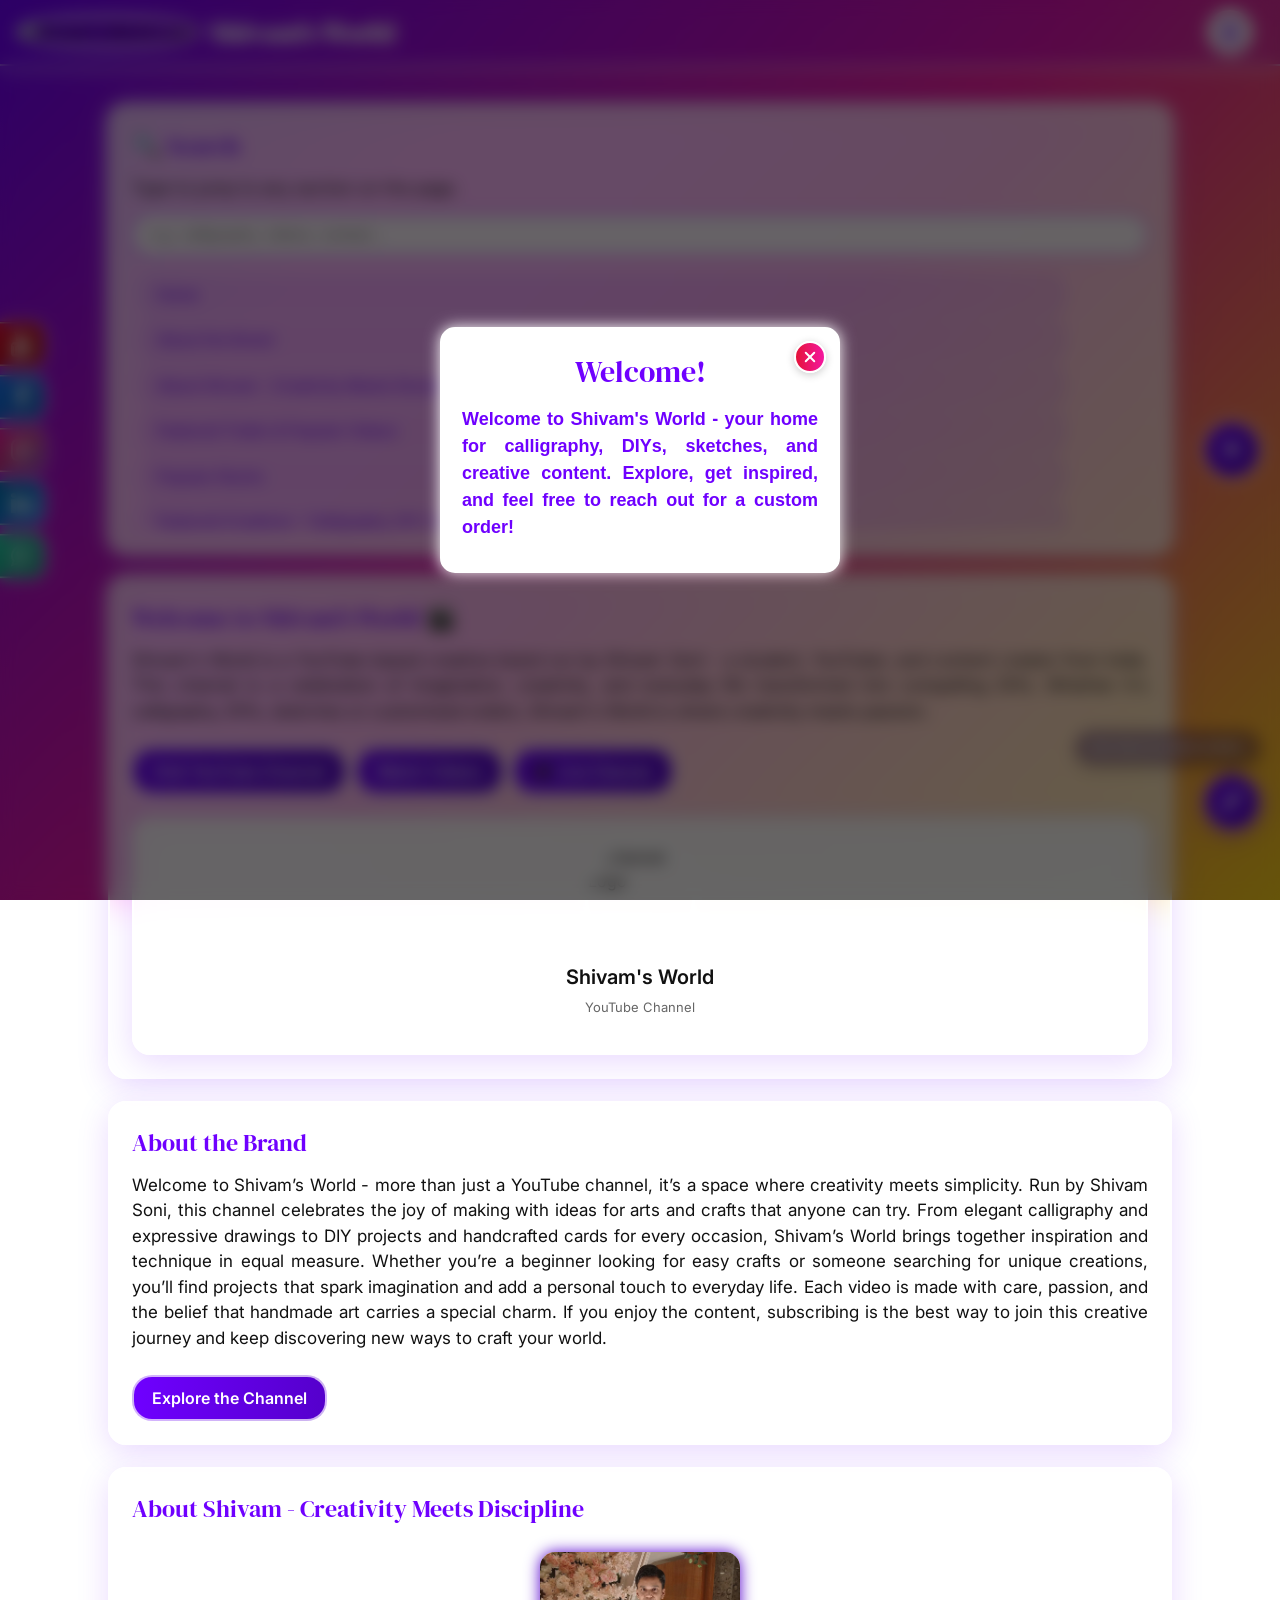
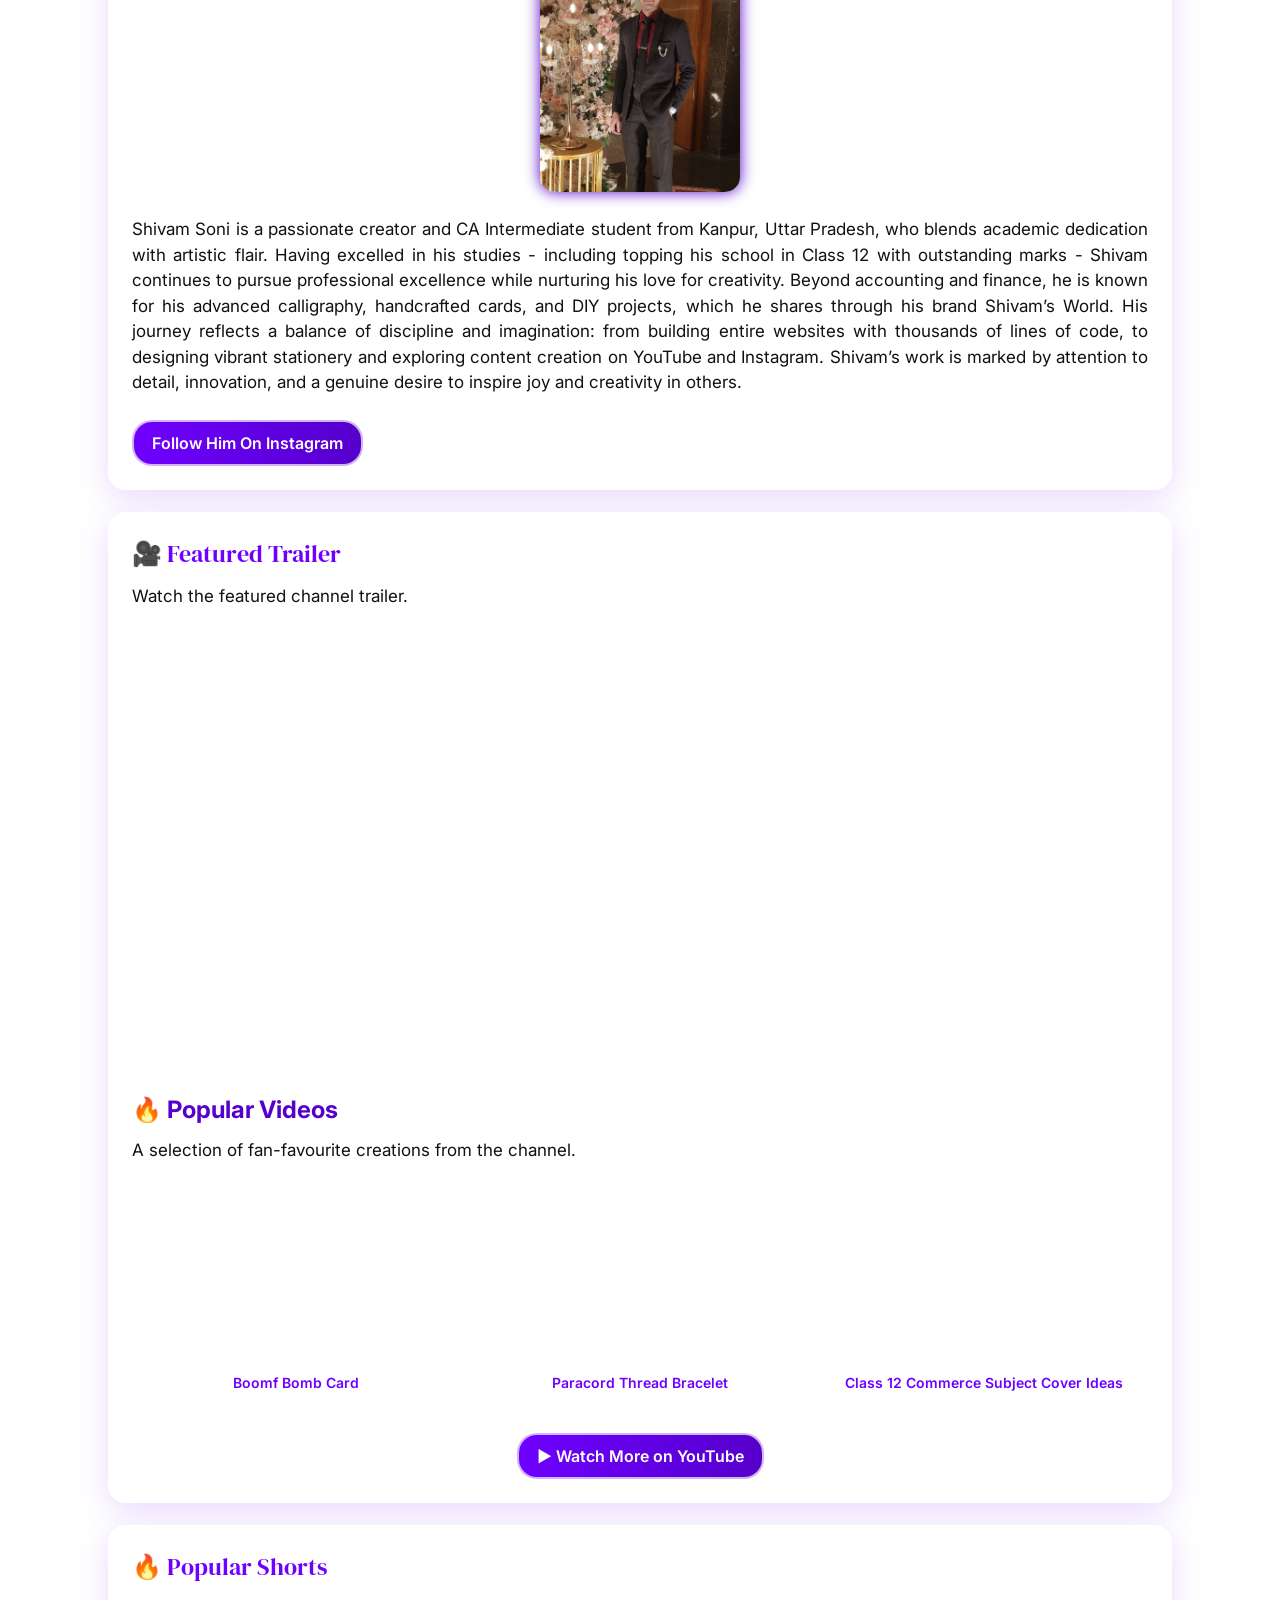
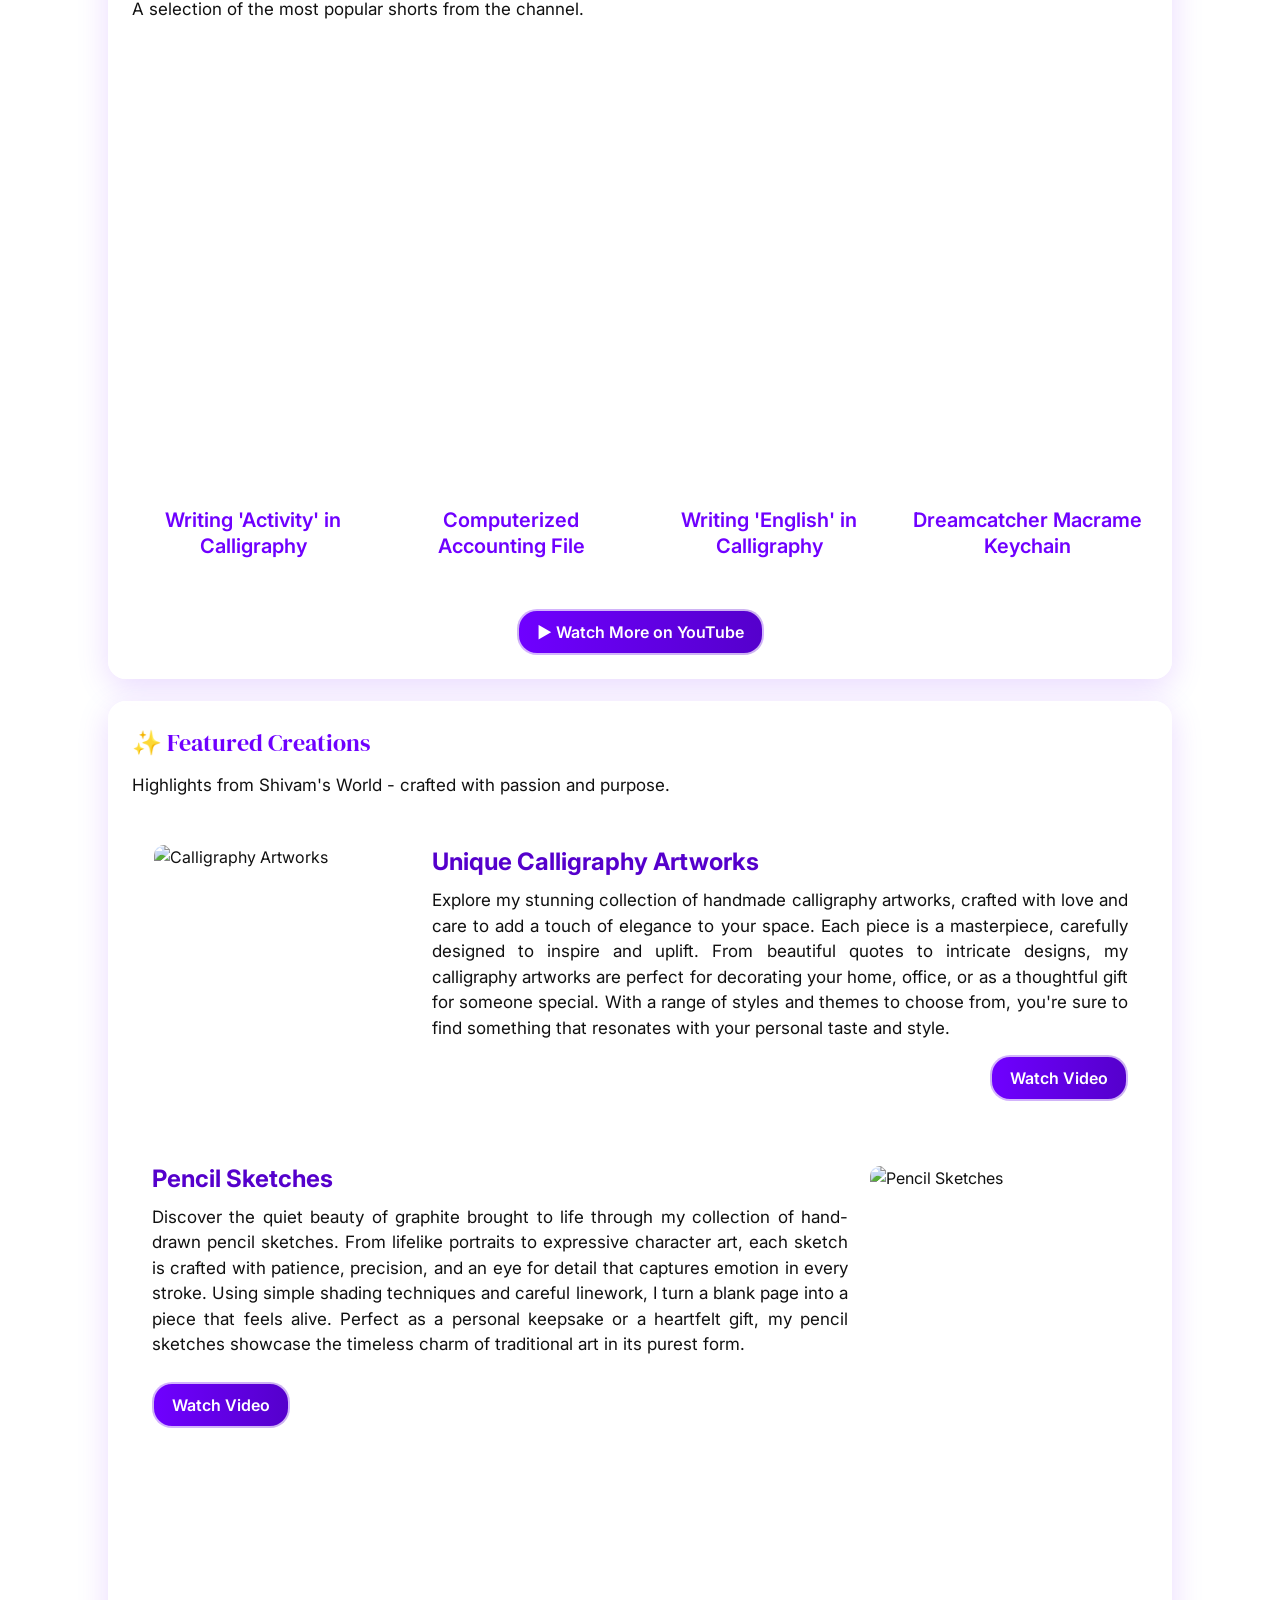
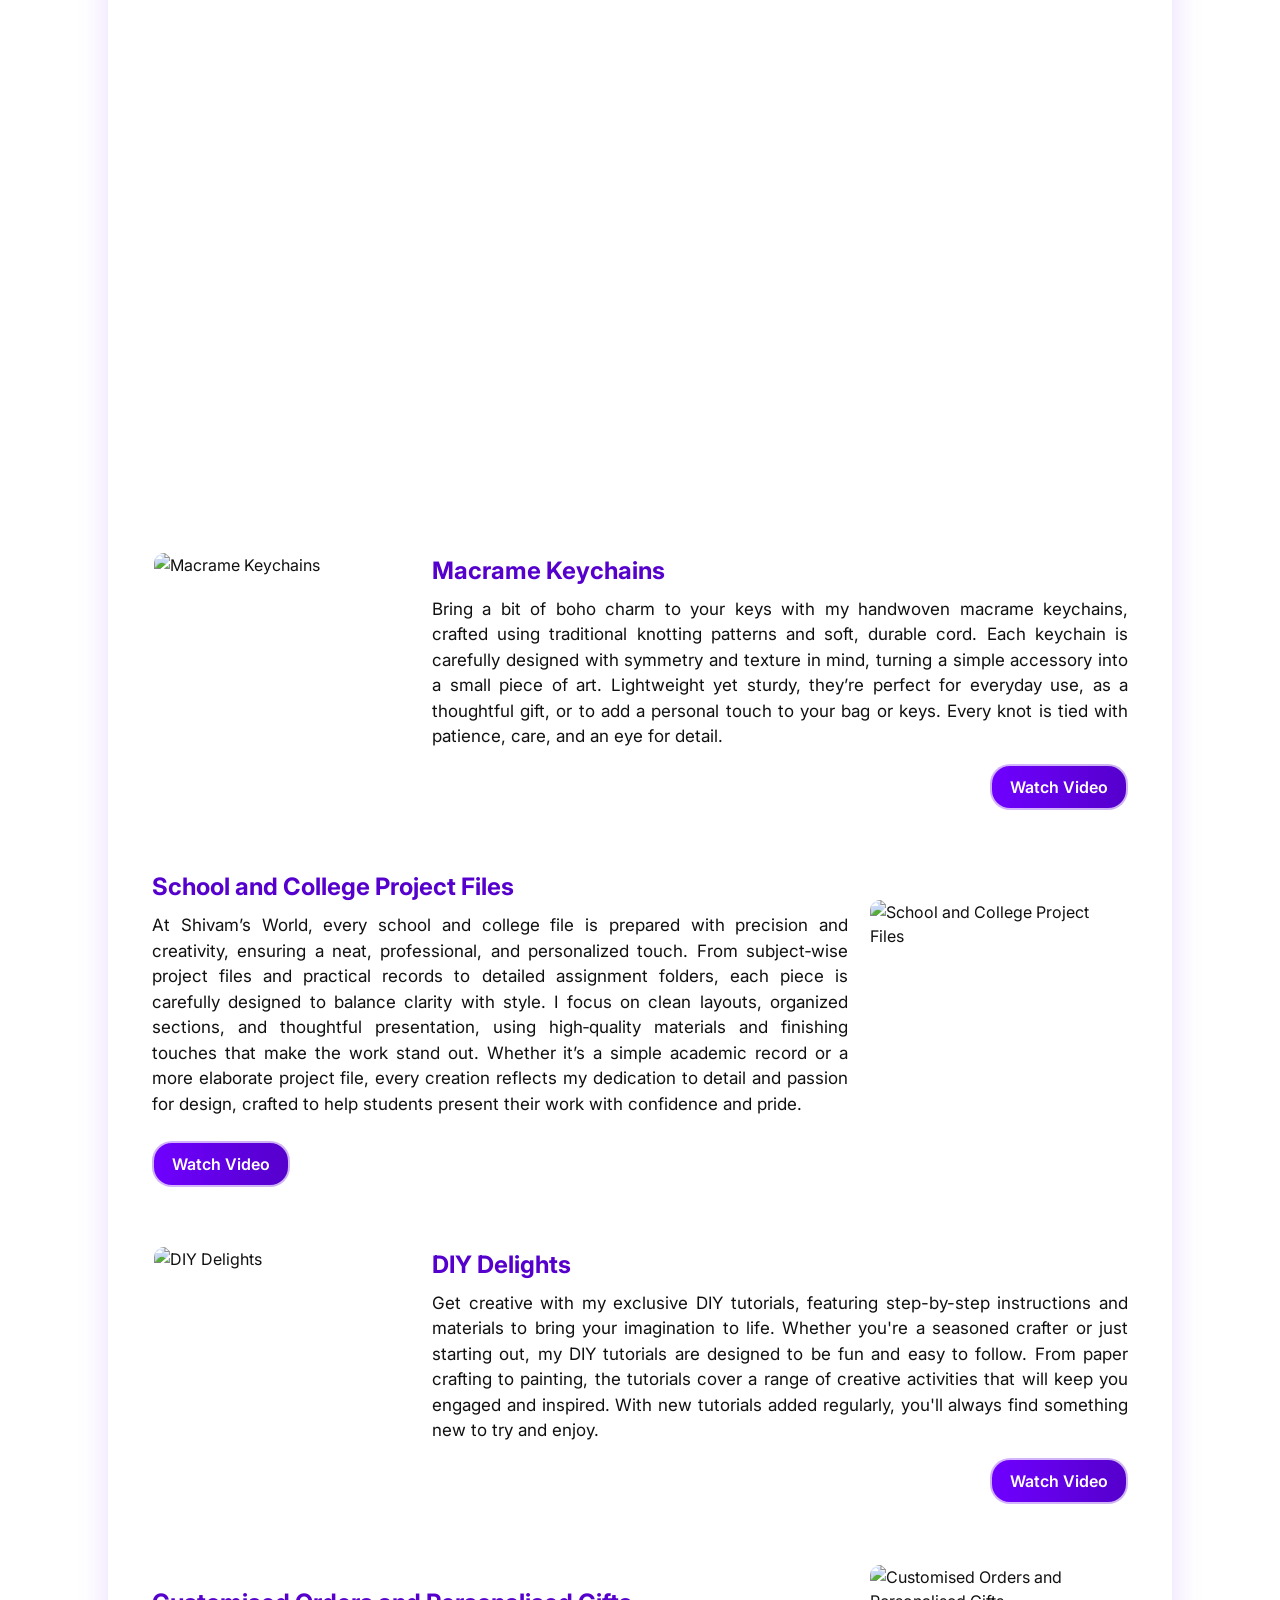
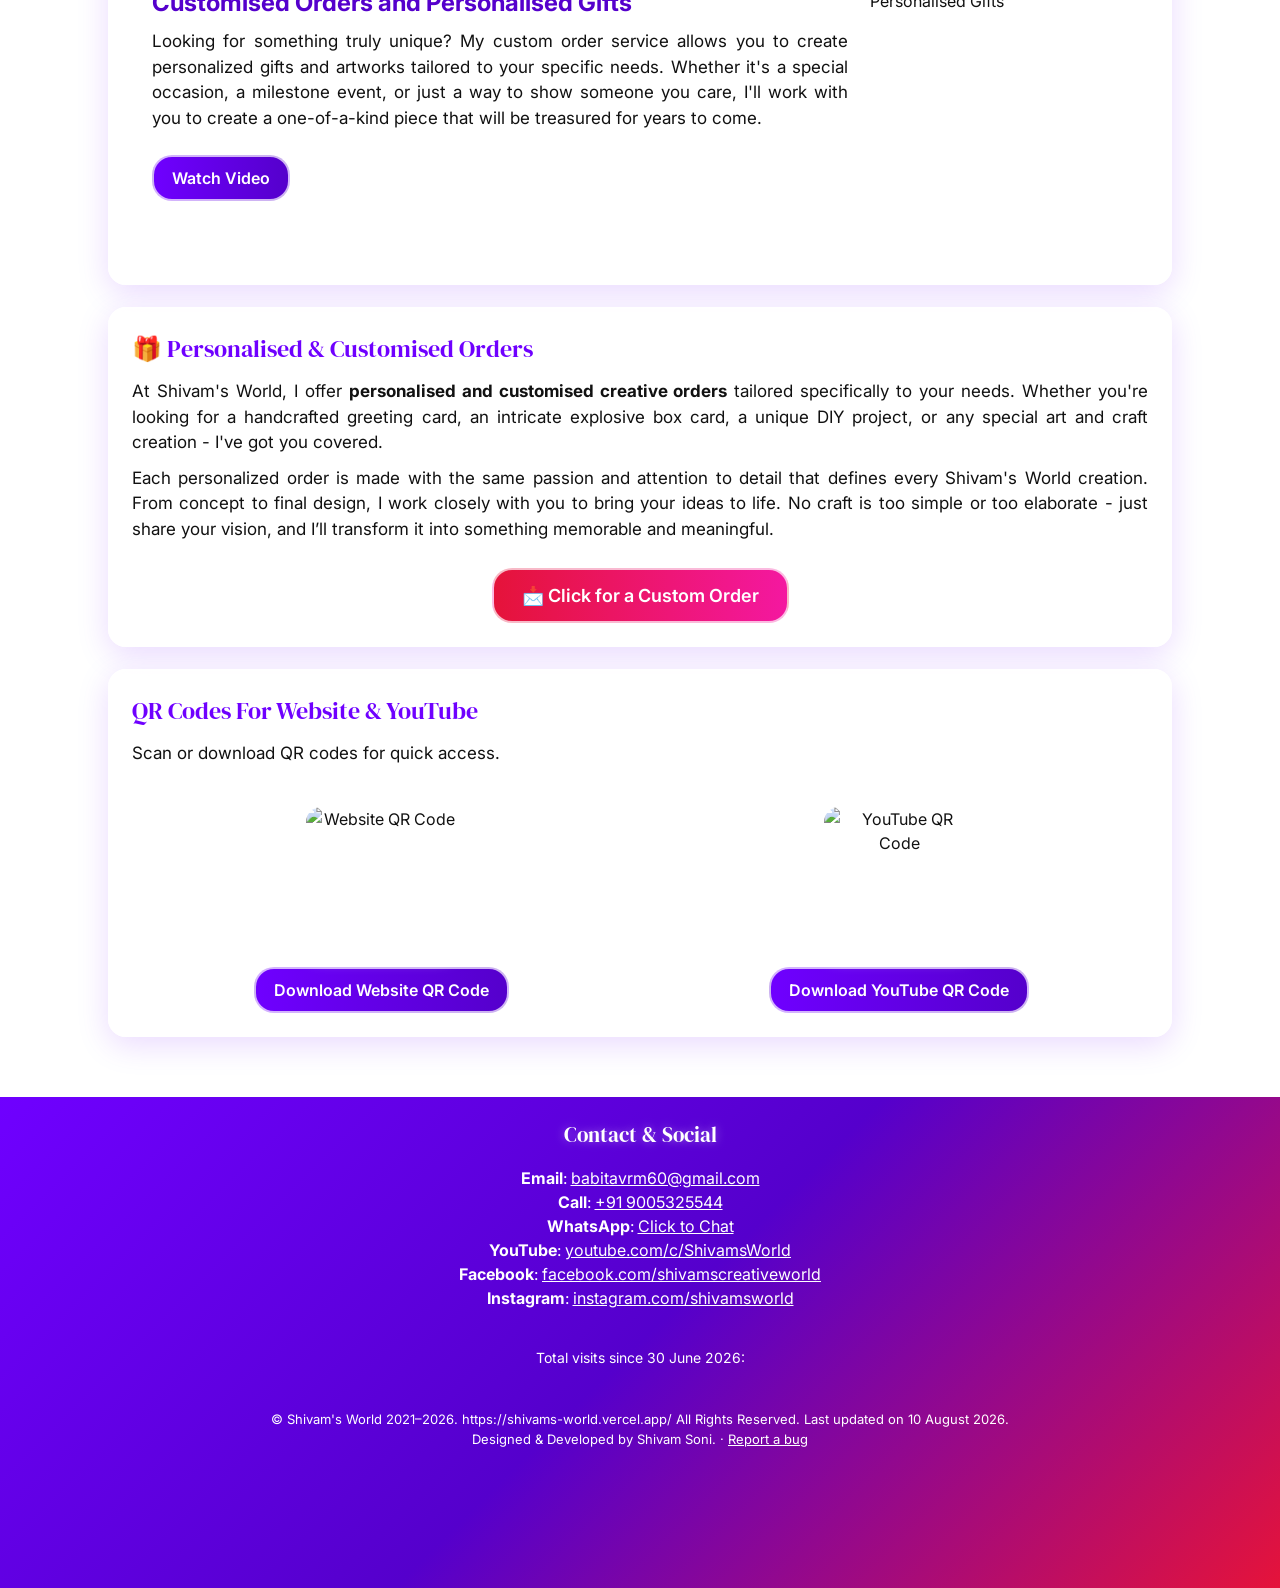
==== commit 27f4fb98: "Update index.html" ====
--- a/index.html
+++ b/index.html
@@ -67,6 +67,7 @@
         <a href="#featured">Featured</a>
         <a href="#customised-orders">Customised Orders</a>
         <a href="#download-qr-codes">Download QR Codes</a>
+        <a href="classroom.html">🎓 Classroom</a>
         <a href="#contact">Contact</a>
       </nav>
     </header>
@@ -169,6 +170,7 @@
     <li><a href="#featured">Featured Creations - Calligraphy, DIY, Cards, Files</a></li>
     <li><a href="#customised-orders">Personalised &amp; Customised Orders</a></li>
     <li><a href="#download-qr-codes">Download QR Codes</a></li>
+    <li><a href="classroom.html">Classroom - Live Classes, Notes &amp; Study Resources</a></li>
     <li><a href="#contact">Contact &amp; Social</a></li>
   </ul>
 </section>
@@ -184,6 +186,7 @@
             <div style="margin-top:14px" class="flex">
               <a class="btn-inline" href="https://www.youtube.com/c/ShivamsWorld" target="_blank" rel="noopener">Visit YouTube Channel</a>
               <a class="btn-inline" href="#videos">Watch Videos</a>
+              <a class="btn-inline" href="classroom.html">🎓 Live Classes</a>
             </div>
           </div>
         </div><br>
--- a/style.7f2a1c.css
+++ b/style.7f2a1c.css
@@ -57,7 +57,7 @@
   color: #fff;
   font-family: 'DM Serif Display', serif;
   font-weight: 400;
-  font-size: 30px;
+  font-size: 28px;
   text-shadow: 0 0 10px rgba(255,255,255,0.6);
   flex: 1;
 }
@@ -389,24 +389,28 @@
   width: 32px;
   height: 32px;
   background: linear-gradient(90deg, var(--secondary-red), var(--secondary-pink));
-  color: #FFF;
   border: 2px solid #fff;
   border-radius: 50%;
   padding: 0;
   cursor: pointer;
-  display: flex;
-  align-items: center;
-  justify-content: center;
-  font-size: 15px;
-  line-height: 1;
   box-shadow: 0 2px 8px rgba(0,0,0,0.2);
-  transition: transform 0.15s ease-out, box-shadow 0.15s ease-out;
-}
-
-#popupCloseUnique:hover {
-  transform: scale(1.08);
-  box-shadow: 0 3px 12px rgba(0,0,0,0.3);
-}
+}
+
+/* Thin, crisp cross drawn from two slim bars instead of the FontAwesome
+   glyph, which renders too thick/bold at small sizes. */
+#popupCloseUnique::before,
+#popupCloseUnique::after {
+  content: "";
+  position: absolute;
+  top: 50%;
+  left: 50%;
+  width: 14px;
+  height: 2px;
+  background: #fff;
+  border-radius: 2px;
+}
+#popupCloseUnique::before { transform: translate(-50%, -50%) rotate(45deg); }
+#popupCloseUnique::after { transform: translate(-50%, -50%) rotate(-45deg); }
 
 /* ---------- Image Lightbox ---------- */
 #imgLightboxOverlay {
@@ -1141,11 +1145,28 @@
   display: flex;
   align-items: center;
   justify-content: center;
-  transition: background 0.2s ease;
-}
-#aiChatHeaderActions button:hover { background: rgba(255,255,255,0.3); }
+  transition: background 0.2s ease, transform 0.15s ease-out;
+}
+#aiChatHeaderActions button:hover { background: rgba(255,255,255,0.3); transform: scale(1.1); }
+#aiChatHeaderActions button:active { transform: scale(0.9); }
 #aiChatHeaderActions button[hidden] { display: none; }
 #aiSpeechToggle.active { background: rgba(255,255,255,0.35); }
+
+/* Thin, crisp cross for the close button, replacing the thick FA glyph. */
+#aiCloseBtn { position: relative; }
+#aiCloseBtn::before,
+#aiCloseBtn::after {
+  content: "";
+  position: absolute;
+  top: 50%;
+  left: 50%;
+  width: 13px;
+  height: 1.6px;
+  background: #fff;
+  border-radius: 2px;
+}
+#aiCloseBtn::before { transform: translate(-50%, -50%) rotate(45deg); }
+#aiCloseBtn::after { transform: translate(-50%, -50%) rotate(-45deg); }
 
 #aiChatMessages {
   flex: 1 1 auto;
@@ -1321,8 +1342,11 @@
   #aiWidget { bottom: 70px; right: 16px; }
   #aiChatWindow {
     right: 16px;
+    left: auto;
     bottom: 70px;
-    width: calc(100vw - 32px);
+    /* Stay anchored to the right like a floating widget instead of
+       stretching edge-to-edge, which made it read as "stuck on the left". */
+    width: min(340px, calc(100vw - 56px));
     max-height: min(420px, calc(100vh - 70px - var(--header-h, 64px) - 16px));
   }
   #aiPreviewBubble { max-width: calc(100vw - 80px); }
@@ -1340,9 +1364,9 @@
 
 @media (max-width: 420px) {
   #aiChatWindow {
-    right: 10px;
-    left: 10px;
-    width: auto;
+    right: 12px;
+    left: auto;
+    width: calc(100vw - 24px);
   }
 }
 
@@ -1478,7 +1502,7 @@
 
 /* ---------- Responsive ---------- */
 @media (max-width: 700px) {
-  header h1 { font-size: 20px; }
+  header h1 { font-size: 24px; }
   .container { padding: 12px; margin-top: 20px; }
   .video-main { max-width: 100%; }
   .videos-grid { grid-template-columns: 1fr; }
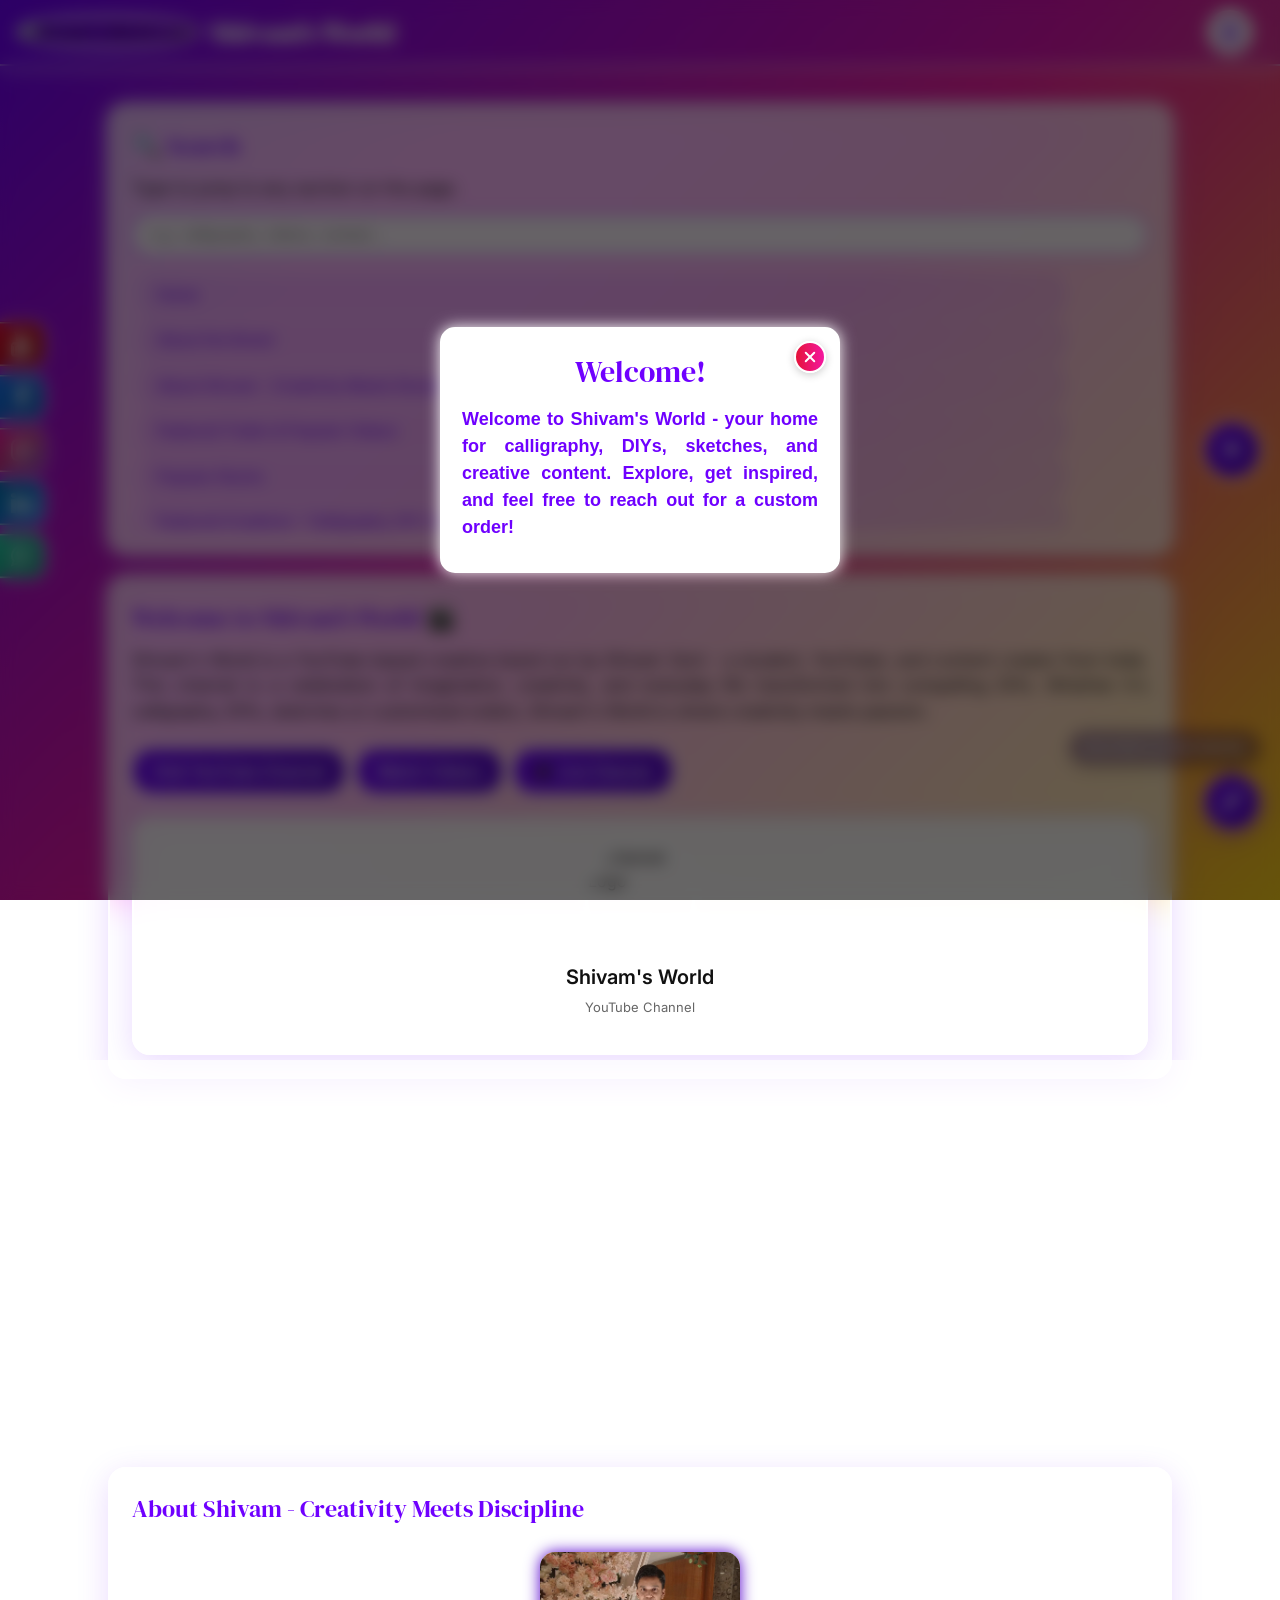
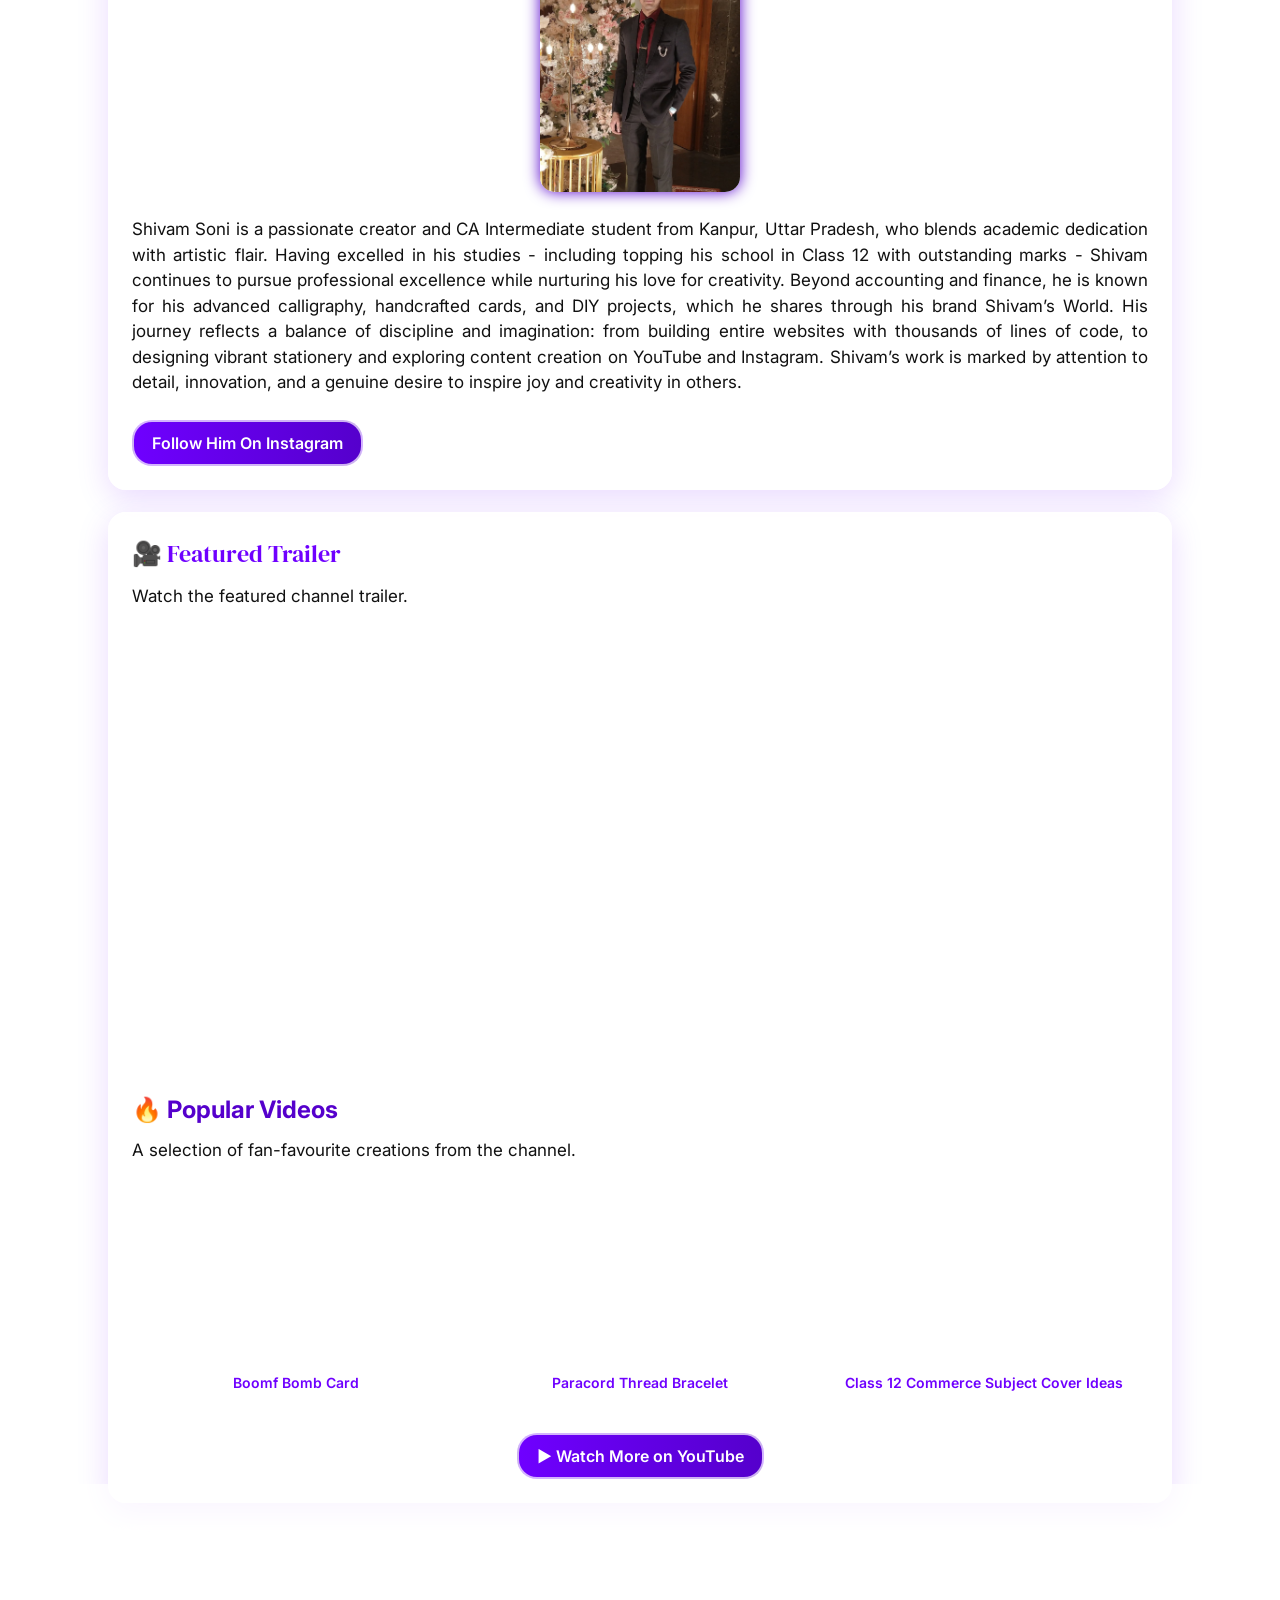
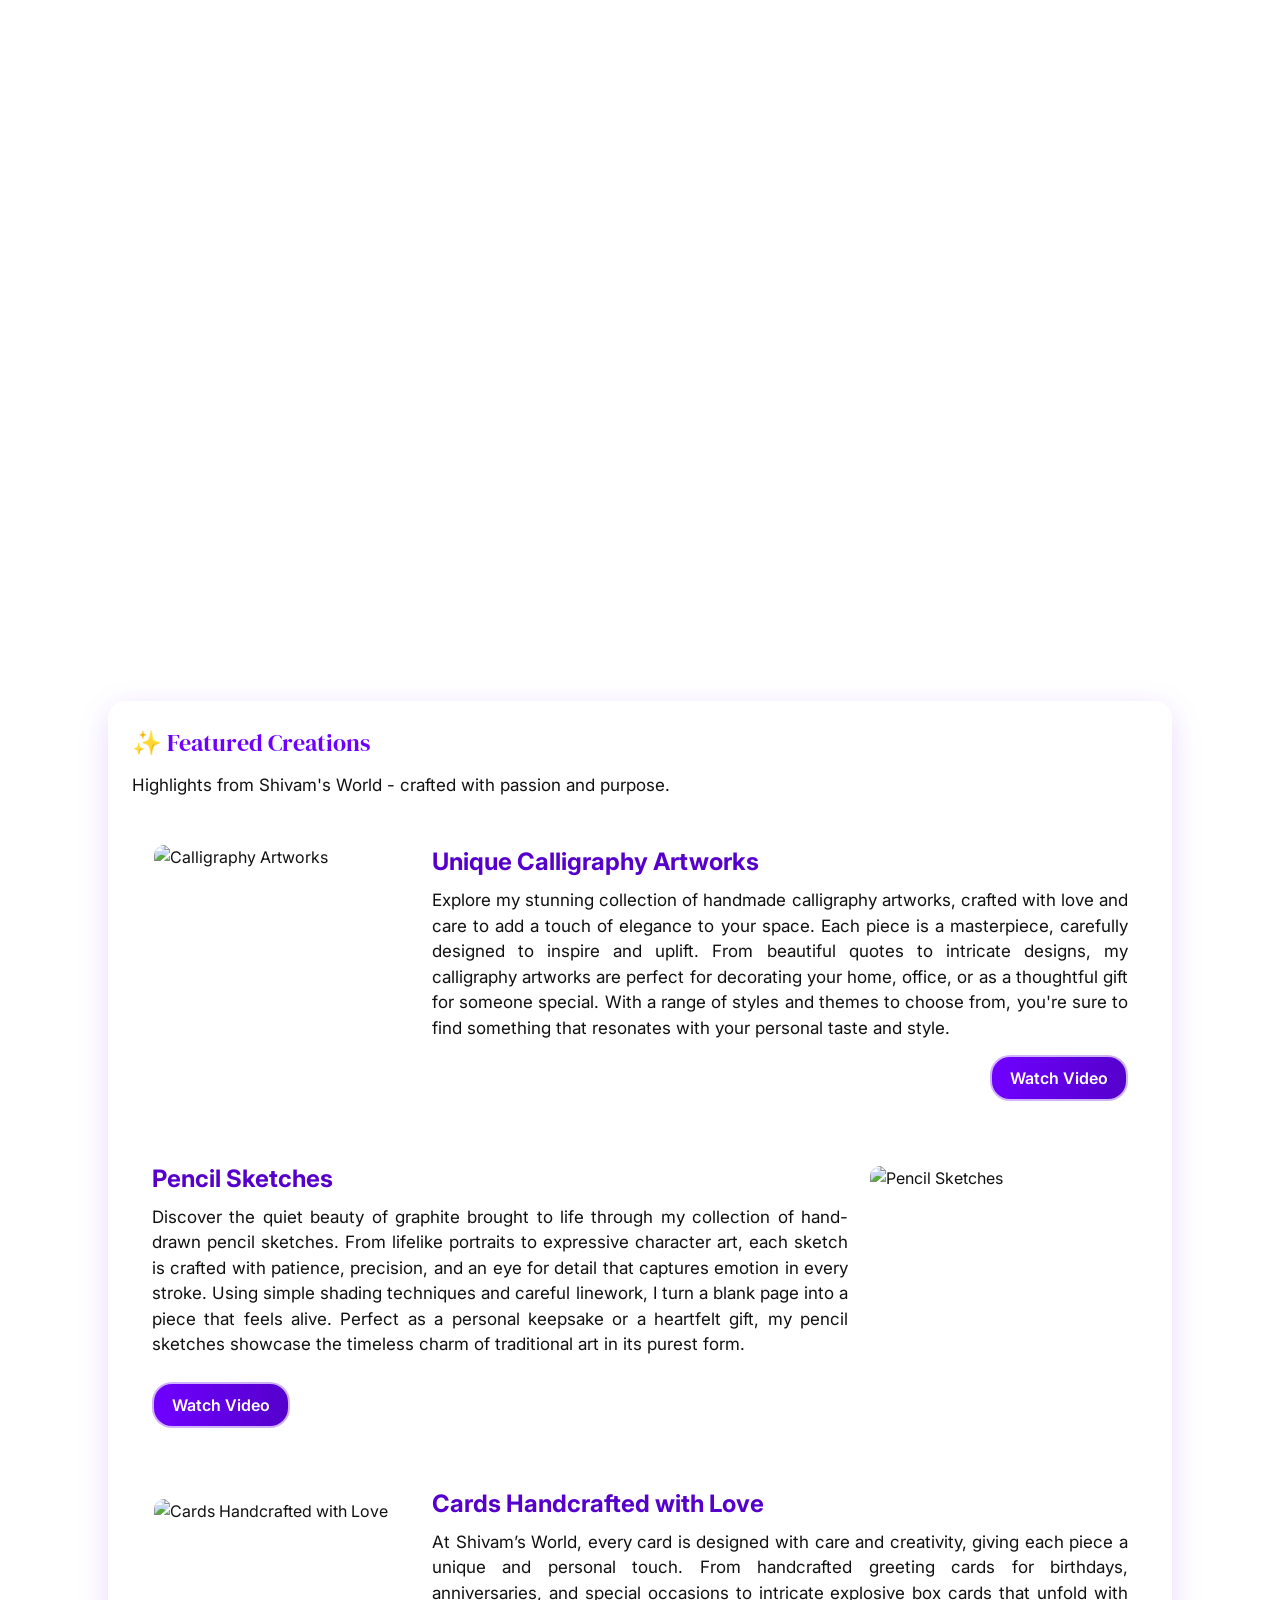
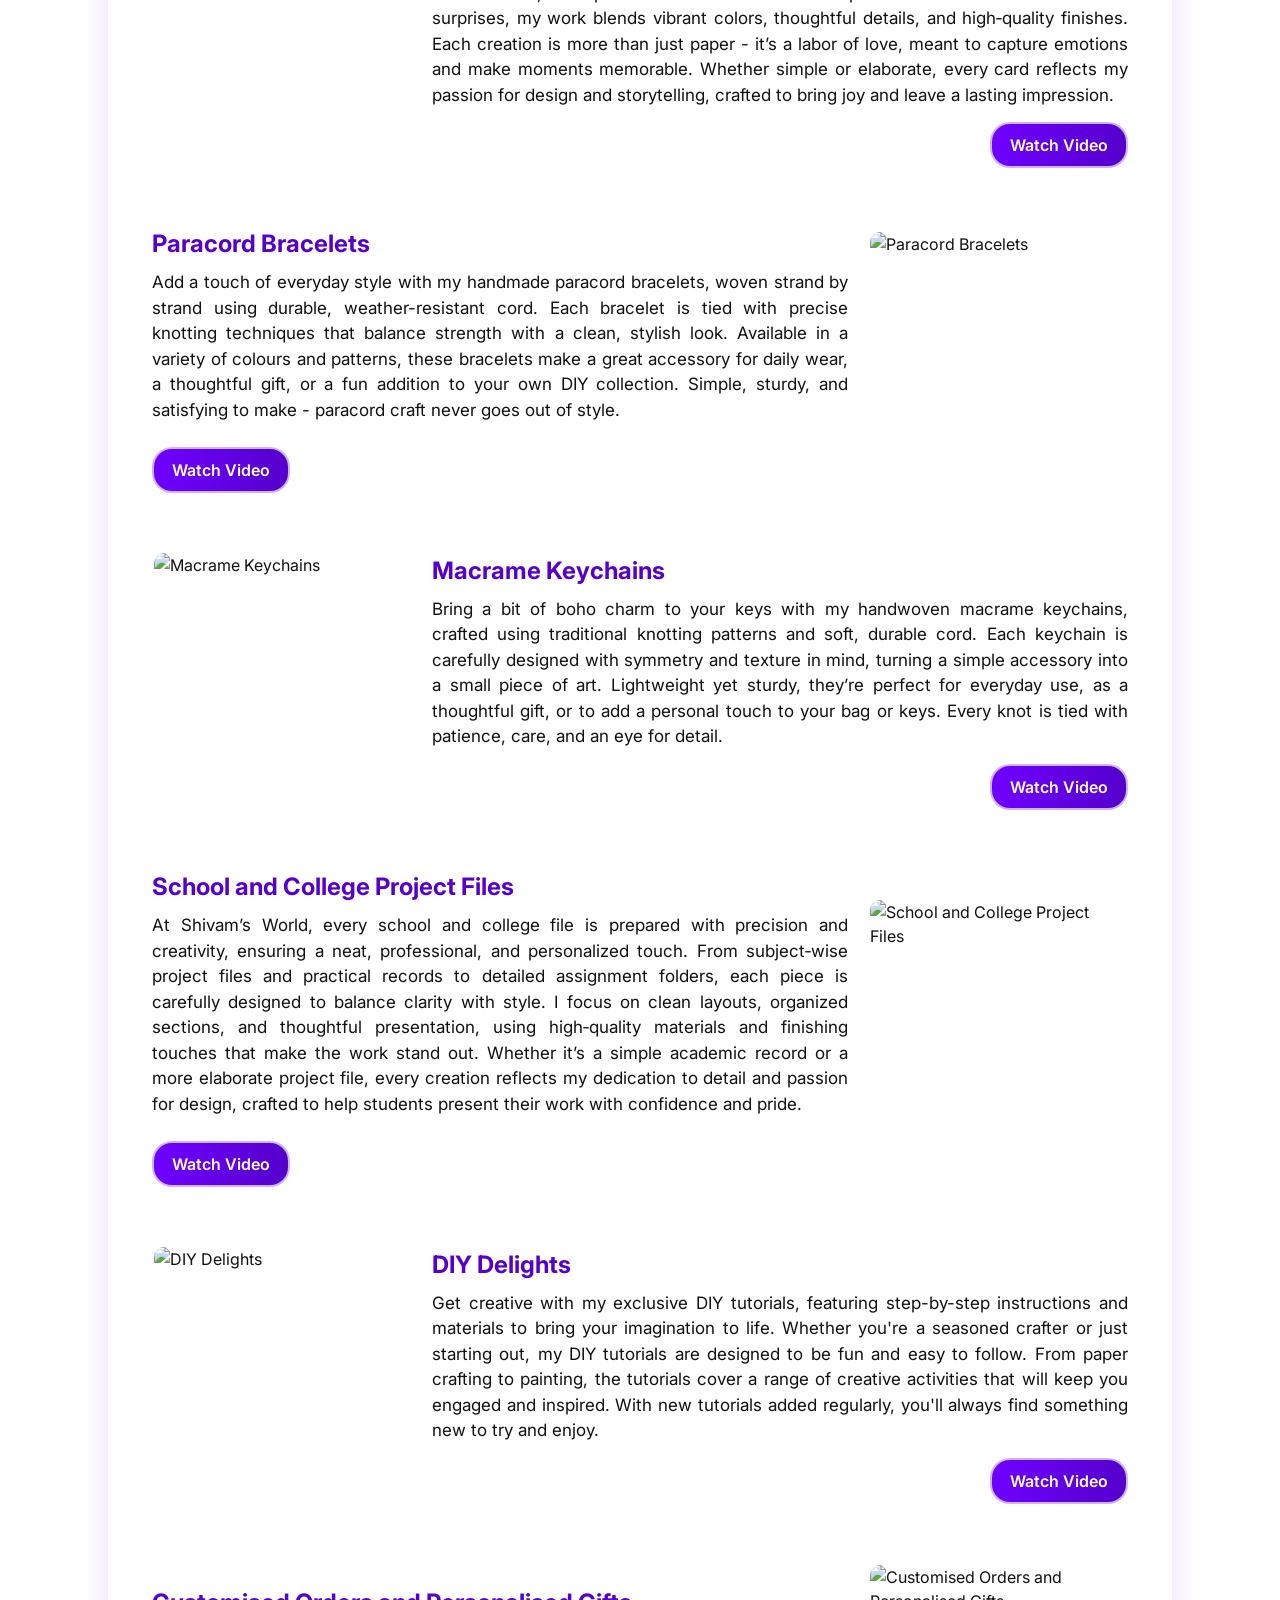
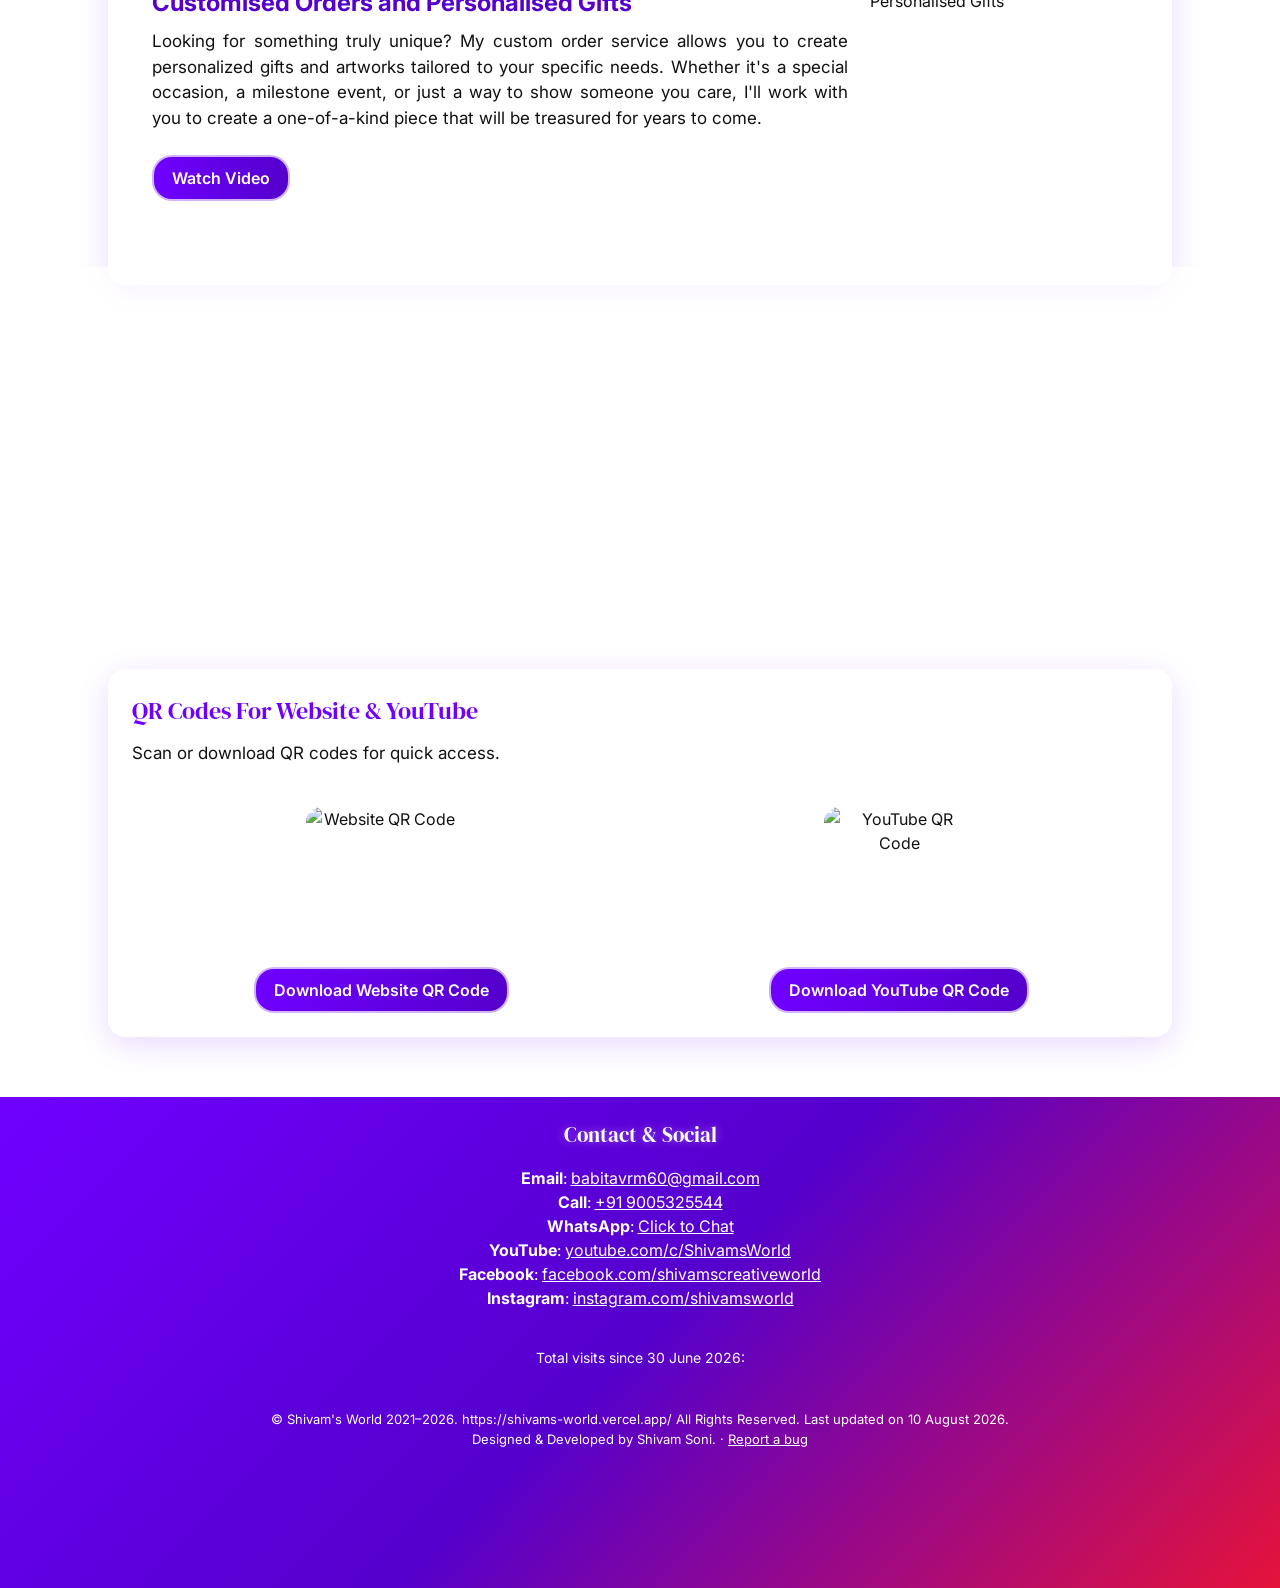
==== commit 5f4abdff: "Update index.html" ====
--- a/index.html
+++ b/index.html
@@ -97,7 +97,7 @@
       <a href="https://www.facebook.com/shivamscreativeworld" class="fa fa-facebook" target="_blank" rel="noopener" title="Facebook"></a>
       <a href="https://www.instagram.com/shivams.world" class="fa fa-instagram" target="_blank" rel="noopener" title="Instagram"></a>
       <a href="https://www.linkedin.com/in/shivam-soni-ca-aspirant" class="fa fa-linkedin" target="_blank" rel="noopener" title="LinkedIn"></a>
-      <a href="https://wa.link/zvaoa9" class="fa fa-whatsapp" target="_blank" rel="noopener" title="WhatsApp"></a>
+      <a href="https://wa.me/919005325544" class="fa fa-whatsapp" target="_blank" rel="noopener" title="WhatsApp"></a>
     </div>
 
     <!-- ===== FIXED RIGHT BUTTONS ===== -->
@@ -435,7 +435,7 @@
         </p>
 
         <div style="margin-top:16px;text-align:center;">
-          <a class="btn-inline btn-order" href="https://wa.link/zvaoa9" target="_blank" rel="noopener">📩 Click for a Custom Order</a>
+          <a class="btn-inline btn-order" href="https://wa.me/919005325544" target="_blank" rel="noopener">📩 Click for a Custom Order</a>
         </div>
       </section>
 
@@ -470,7 +470,7 @@
         <p class="ftsmall">
           <strong>Email</strong>: <a href="mailto:babitavrm60@gmail.com" style="color:#fff;">babitavrm60@gmail.com</a><br>
           <strong>Call</strong>: <a href="tel:+919005325544" style="color:#fff;">+91 9005325544</a><br>
-          <strong>WhatsApp</strong>: <a href="https://wa.link/zvaoa9" style="color:#fff;">Click to Chat</a><br>
+          <strong>WhatsApp</strong>: <a href="https://wa.me/919005325544" style="color:#fff;">Click to Chat</a><br>
           <strong>YouTube</strong>: <a href="https://www.youtube.com/c/ShivamsWorld" target="_blank" rel="noopener" style="color:#fff;">youtube.com/c/ShivamsWorld</a><br>
           <strong>Facebook</strong>: <a href="https://www.facebook.com/shivamscreativeworld" target="_blank" rel="noopener" style="color:#fff;">facebook.com/shivamscreativeworld</a><br>
           <strong>Instagram</strong>: <a href="https://www.instagram.com/shivams.world" target="_blank" rel="noopener" style="color:#fff;">instagram.com/shivamsworld</a>
--- a/style.7f2a1c.css
+++ b/style.7f2a1c.css
@@ -883,7 +883,11 @@
 
 /* ---------- Scroll-to-Top Button ---------- */
 #topBtn {
-  display: none;
+  display: flex;
+  visibility: hidden;
+  opacity: 0;
+  transform: translateY(18px) scale(0.6);
+  pointer-events: none;
   align-items: center;
   justify-content: center;
   position: fixed;
@@ -900,10 +904,20 @@
   box-shadow: 0 0 14px rgba(255,255,255,0.5);
   font-size: 18px;
   cursor: pointer;
-  transition: transform 0.15s ease-out, box-shadow 0.3s ease, background 0.15s ease-out;
-}
-
-#topBtn:hover {
+  /* slides up and grows in when you scroll down, slides down and shrinks away at the top */
+  transition: opacity 0.25s ease, transform 0.3s cubic-bezier(0.2, 0.9, 0.3, 1.15),
+    visibility 0s linear 0.3s, box-shadow 0.3s ease, background 0.15s ease-out;
+}
+
+#topBtn.show {
+  visibility: visible;
+  opacity: 1;
+  transform: none;
+  pointer-events: auto;
+  transition-delay: 0s;
+}
+
+#topBtn.show:hover {
   background: linear-gradient(135deg, var(--secondary-pink), var(--primary));
   transform: translateY(-3px) scale(1.1);
   box-shadow: 0 0 22px rgba(255,255,255,0.8);
@@ -1035,6 +1049,18 @@
 #aiIconClose { display: none; }
 #aiWidget.open #aiIconOpen { display: none; }
 #aiWidget.open #aiIconClose { display: block; }
+
+/* the launcher icon turns over when the chat opens or closes */
+#aiIconOpen, #aiIconClose { animation: aiIconTurn 0.28s ease-out; }
+@keyframes aiIconTurn {
+  from { opacity: 0; transform: rotate(-90deg) scale(0.5); }
+  to { opacity: 1; transform: none; }
+}
+
+@media (prefers-reduced-motion: reduce) {
+  #topBtn, #aiChatWindow { transition: opacity 0.01s linear, visibility 0s; transform: none; }
+  #aiIconOpen, #aiIconClose { animation: none; }
+}
 
 /* Bubble preview / teaser */
 #aiPreviewBubble {
@@ -1100,14 +1126,26 @@
   border-radius: 20px;
   border: 1px solid rgba(0,0,0,0.06);
   box-shadow: 0 10px 34px rgba(20,10,40,0.22);
-  display: none;
+  display: flex;
   flex-direction: column;
   overflow: hidden;
   overscroll-behavior: contain;
+  /* grows out of the launcher on open and shrinks back into it on close.
+     Hidden with "visibility" (not display) so the closing animation can play. */
+  visibility: hidden;
+  opacity: 0;
+  transform: translateY(16px) scale(0.92);
+  transform-origin: bottom right;
+  pointer-events: none;
+  transition: opacity 0.22s ease, transform 0.26s cubic-bezier(0.2, 0.9, 0.3, 1.1), visibility 0s linear 0.26s;
 }
 
 #aiWidget.open #aiChatWindow {
-  display: flex;
+  visibility: visible;
+  opacity: 1;
+  transform: none;
+  pointer-events: auto;
+  transition-delay: 0s;
 }
 
 #aiChatHeader {
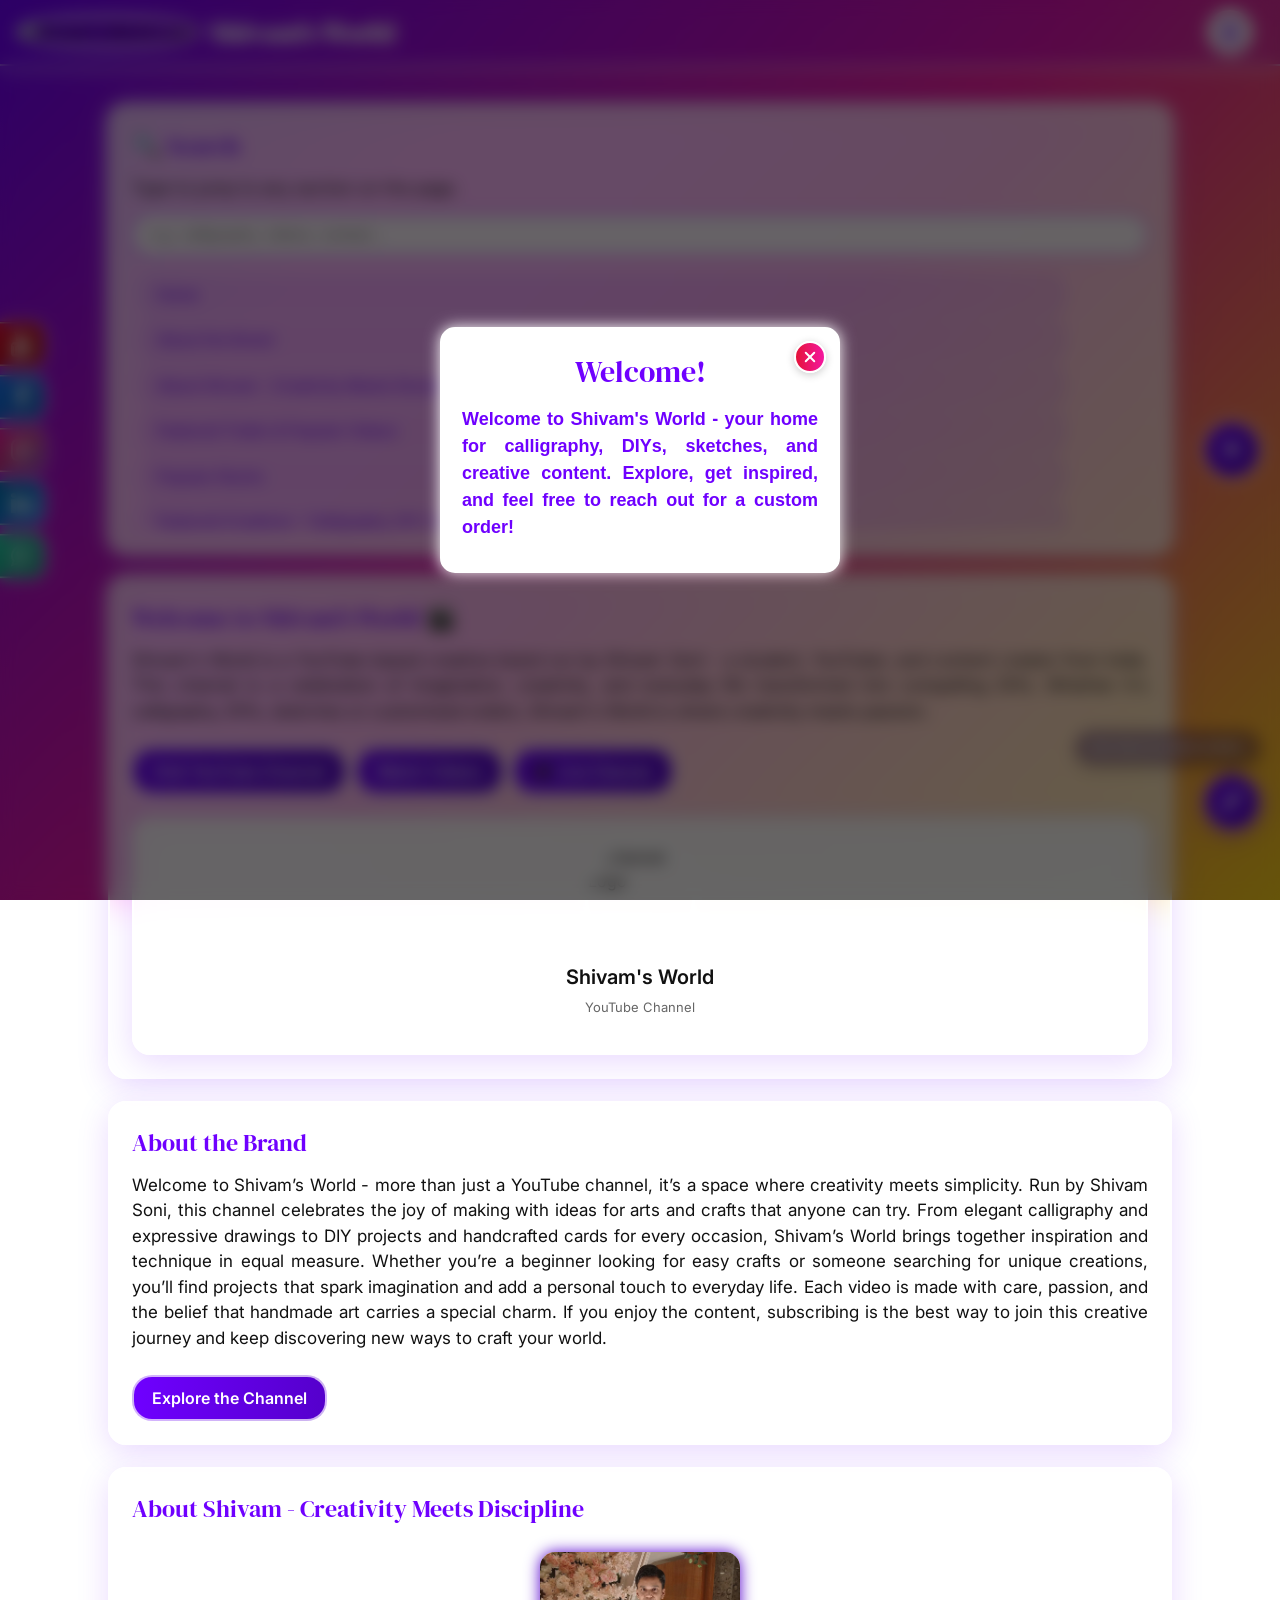
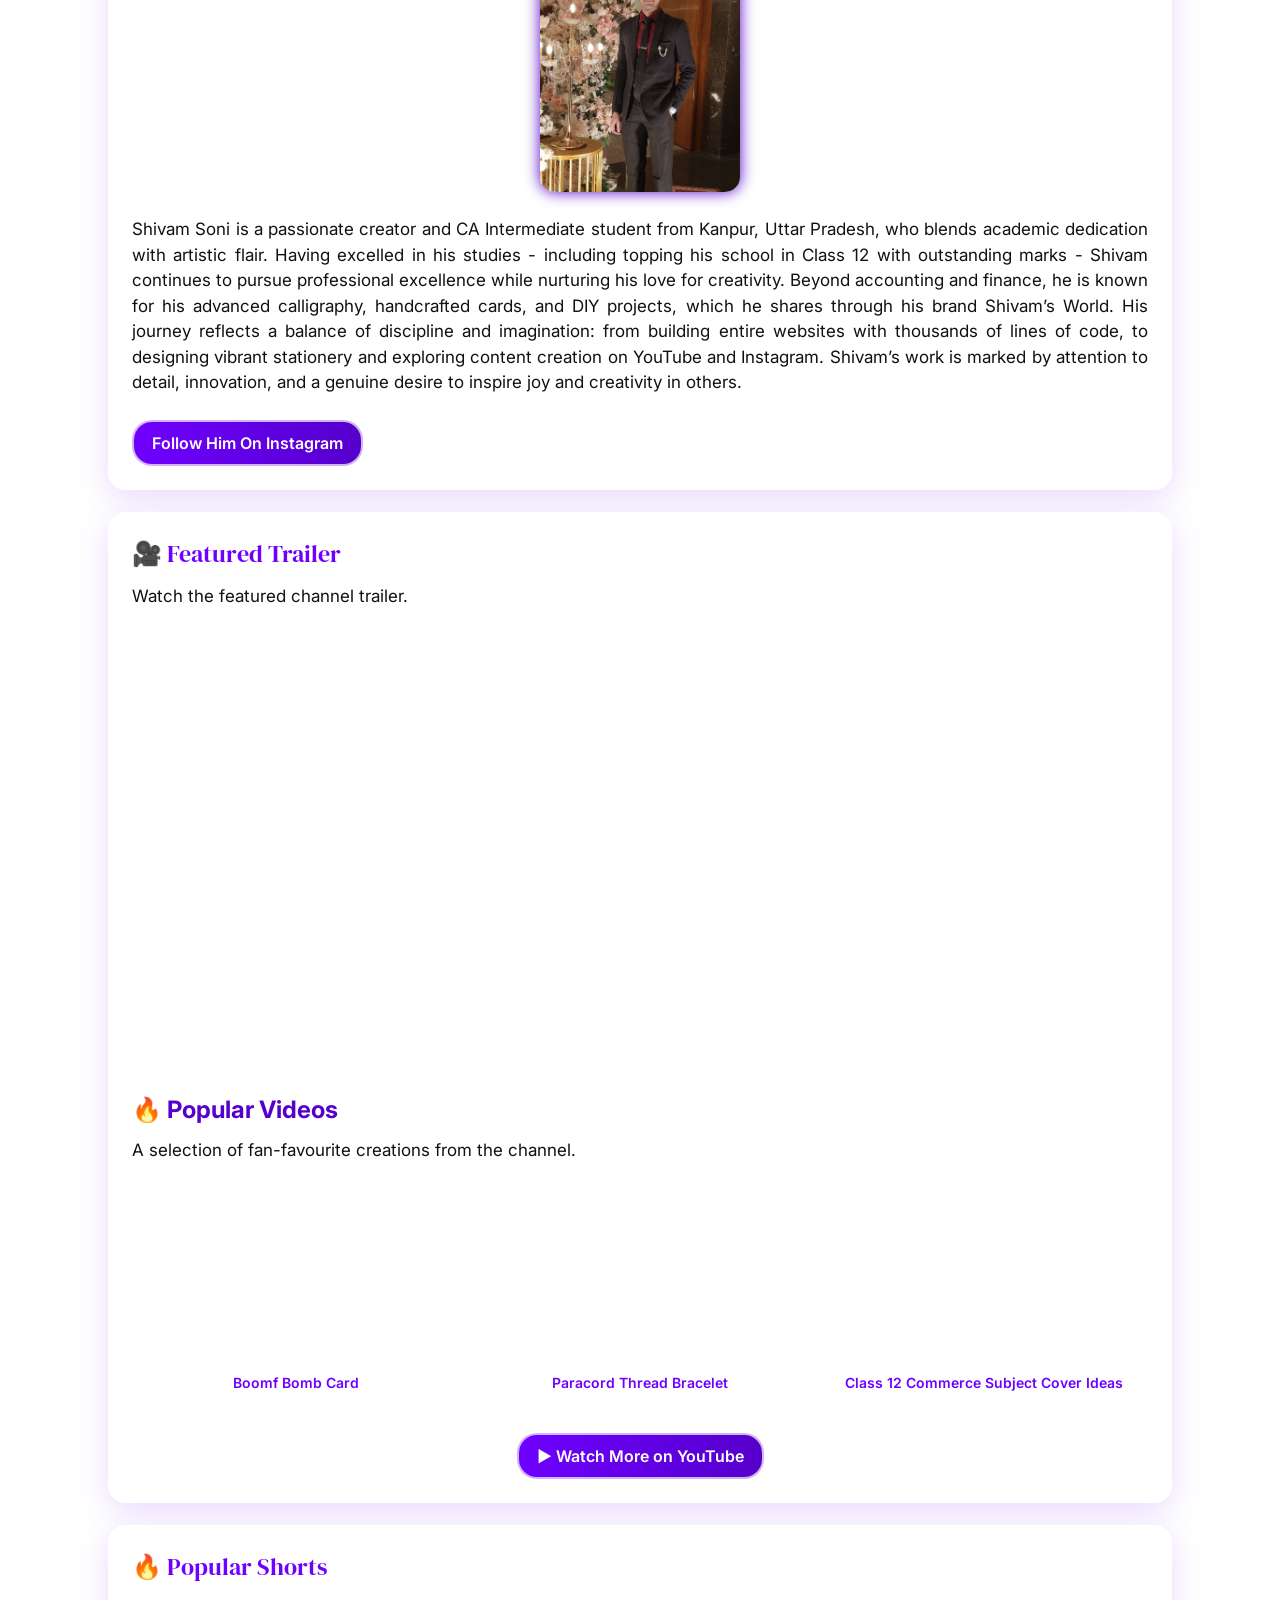
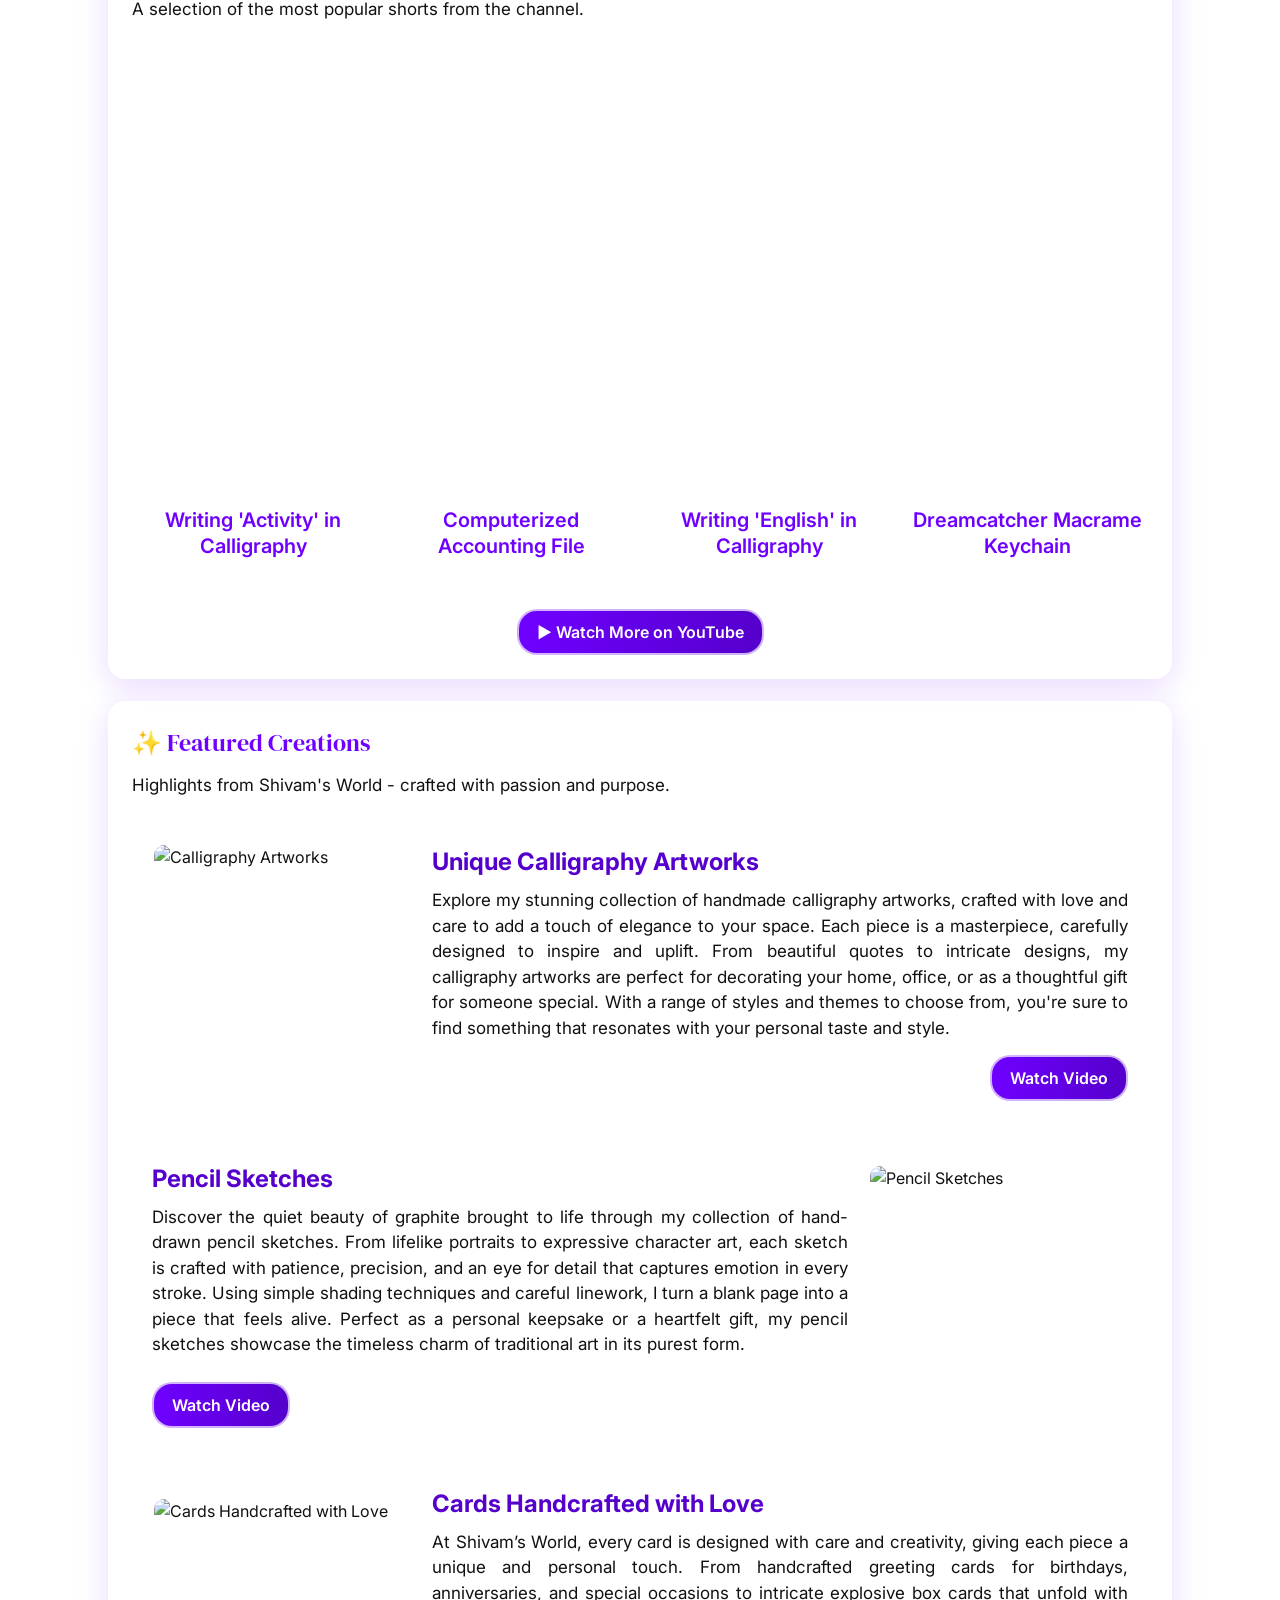
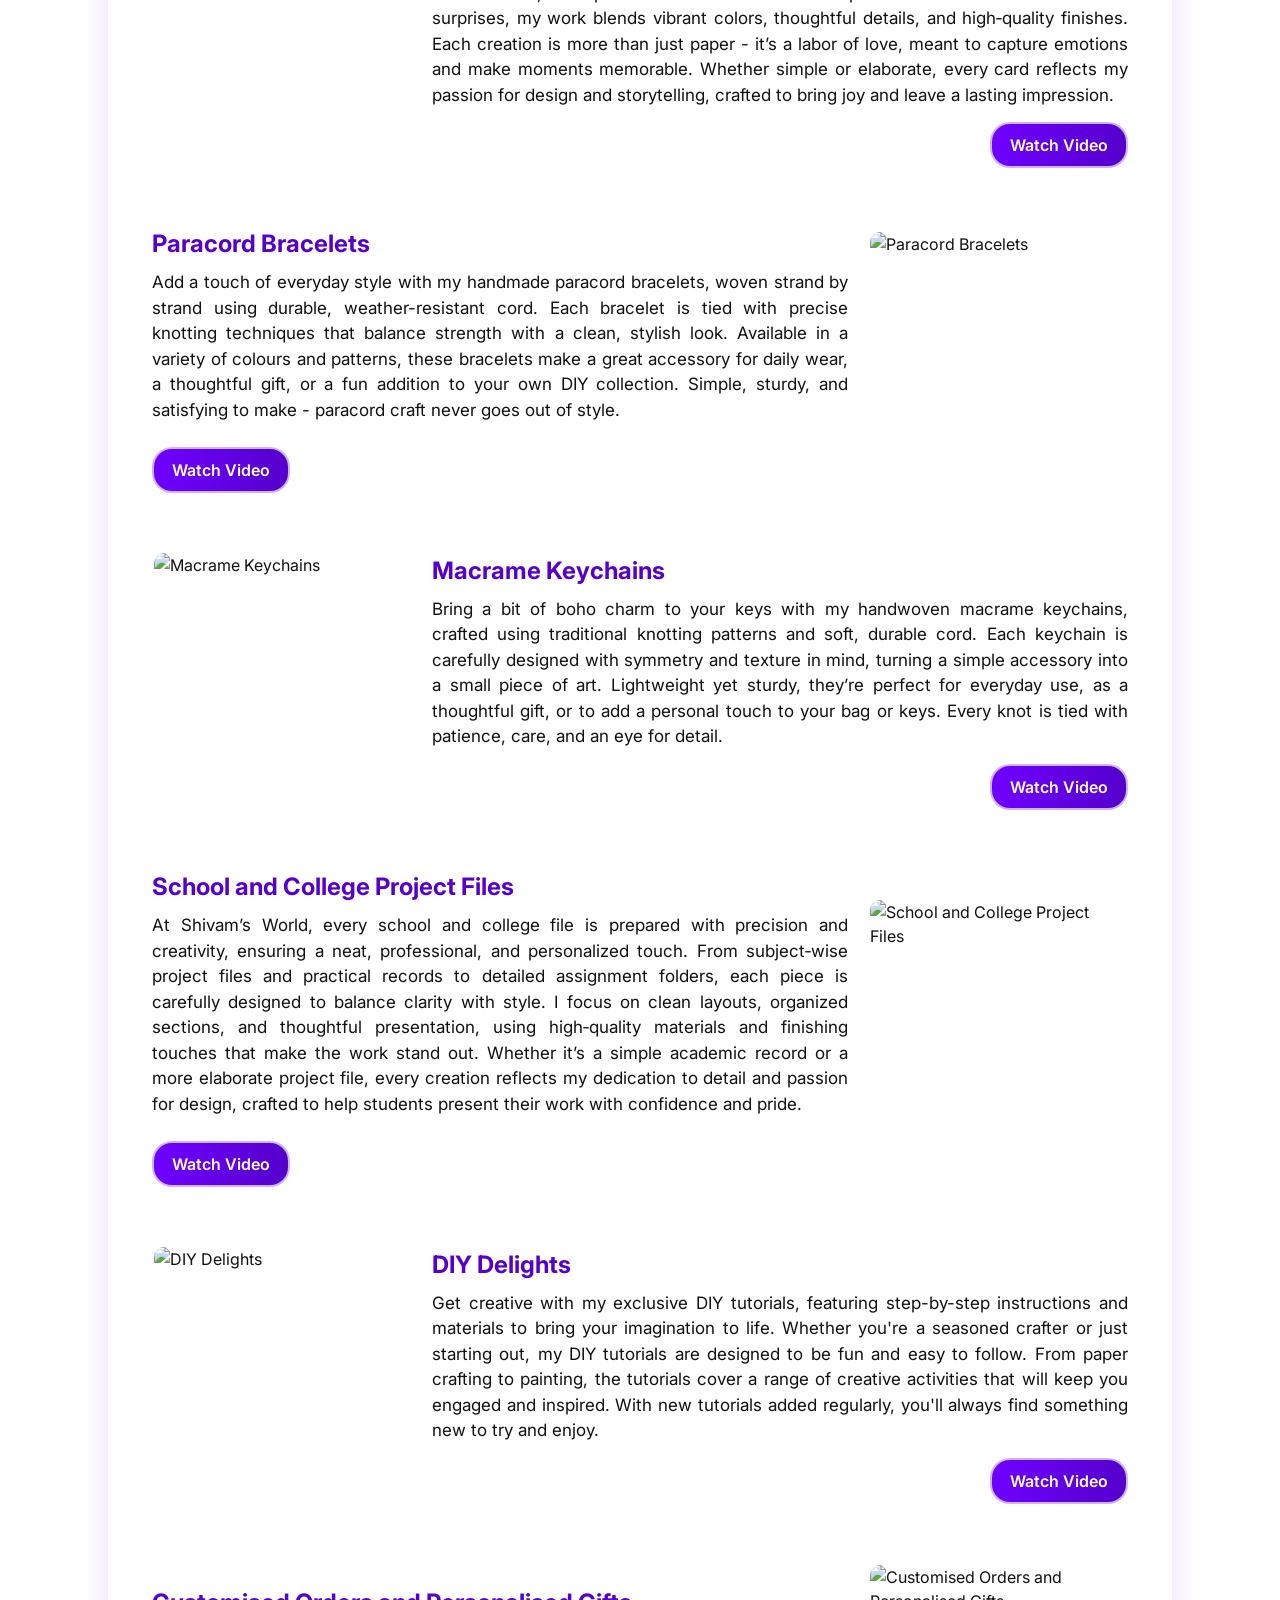
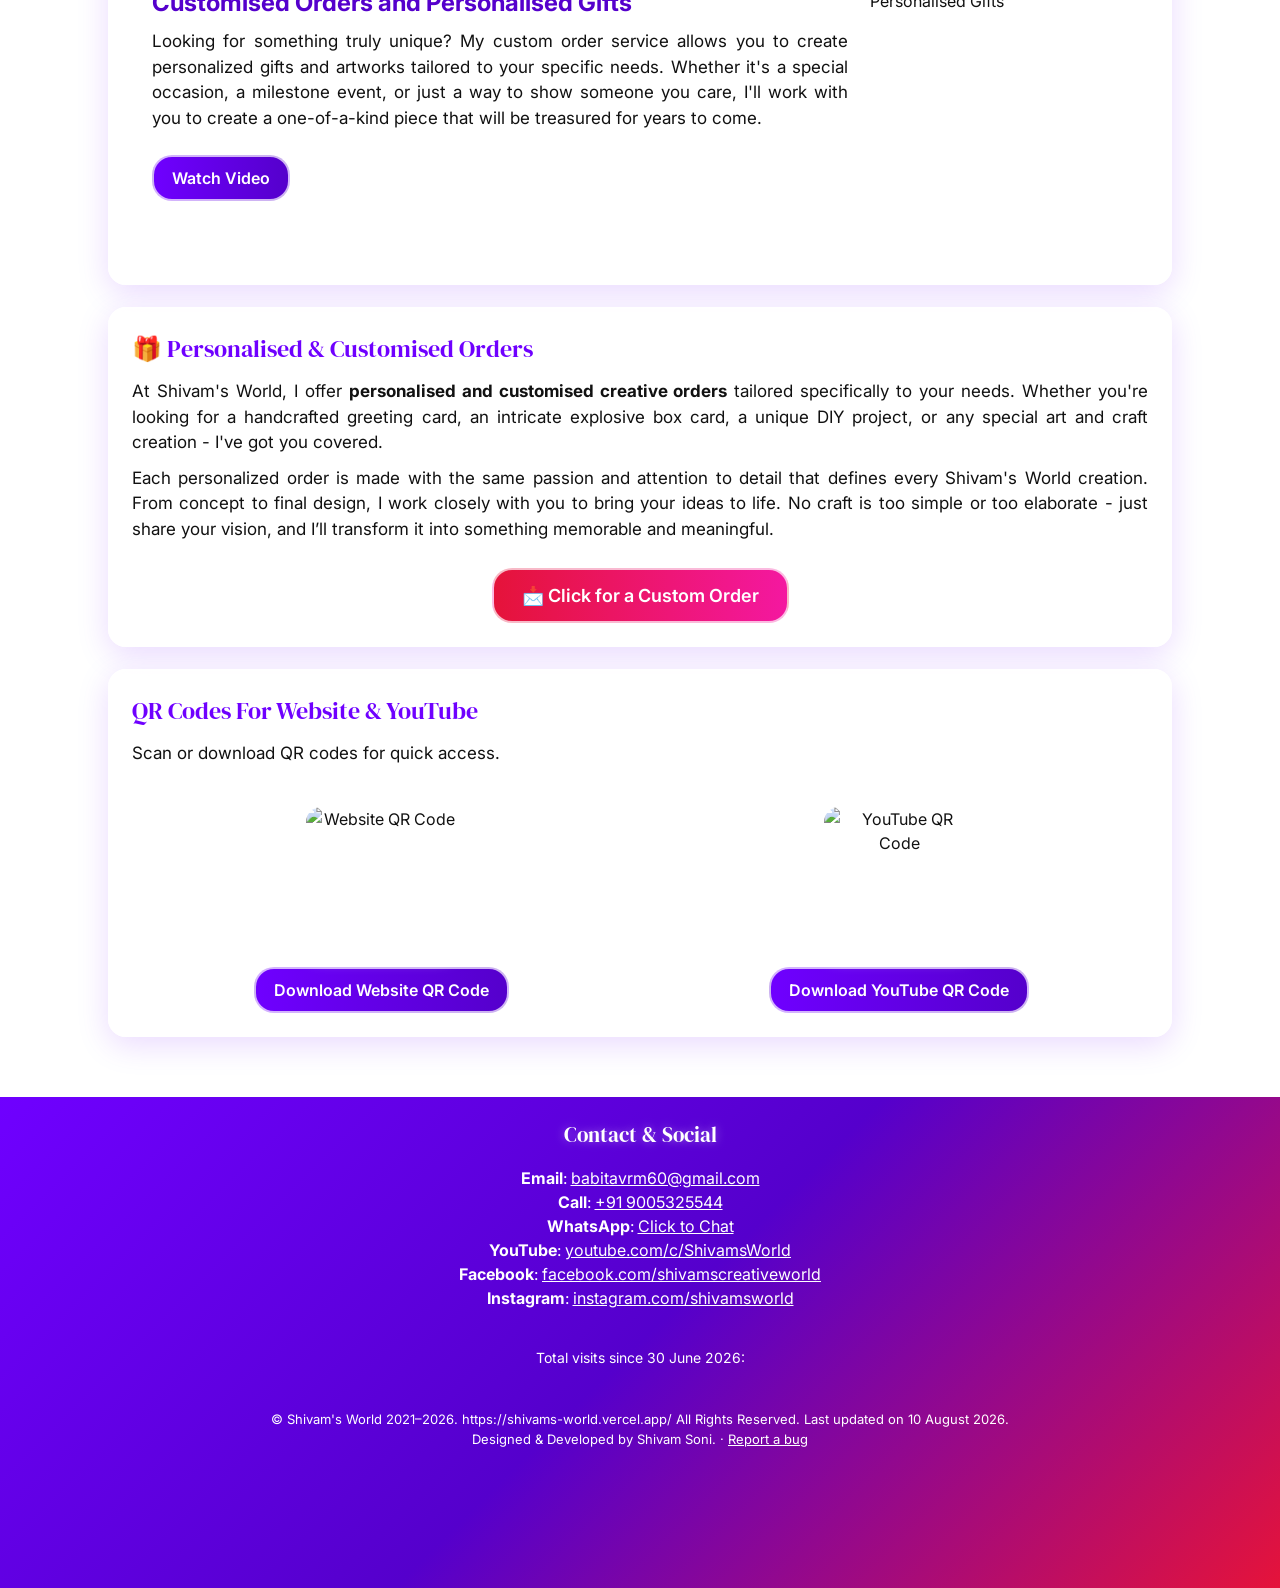
==== commit 7983b6e2: "Update index.html" ====
--- a/index.html
+++ b/index.html
@@ -59,15 +59,11 @@
         <span></span>
       </button>
       <nav id="mainNav" class="nav" aria-label="Main navigation">
-        <a href="#home">Home</a>
-        <a href="#about">About the Brand</a>
-        <a href="#aboutShivam">About Shivam</a>
-        <a href="#videos">Videos</a>
-        <a href="#shorts">Shorts</a>
-        <a href="#featured">Featured</a>
-        <a href="#customised-orders">Customised Orders</a>
-        <a href="#download-qr-codes">Download QR Codes</a>
-        <a href="classroom.html">🎓 Classroom</a>
+        <a href="#home" aria-current="page">Homepage</a>
+        <a href="https://www.youtube.com/c/ShivamsWorld" target="_blank" rel="noopener">YouTube</a>
+        <a href="store.html">Store</a>
+        <a href="classroom.html">Classroom</a>
+        <a href="#aboutShivam">About</a>
         <a href="#contact">Contact</a>
       </nav>
     </header>
--- a/style.7f2a1c.css
+++ b/style.7f2a1c.css
@@ -1549,3 +1549,82 @@
 
   html { zoom: 0.9; }
 }
+
+/* =========================================================
+   Legal pages (Privacy Policy, Terms & Conditions)
+   Works together with ../style.7f2a1c.css
+   ========================================================= */
+.legal-card {
+  margin-bottom: 22px;
+  scroll-margin-top: 120px;
+}
+
+.legal-card h1 { margin-bottom: 6px; }
+
+.legal-card h2 {
+  margin: 0 0 12px 0;
+  font-family: 'DM Serif Display', serif;
+  font-weight: 400;
+  font-size: 25px;
+  line-height: 1.25;
+  color: var(--primary);
+}
+
+.legal-card p,
+.legal-card li {
+  font-size: 17px;
+  line-height: 1.65;
+  color: #111;
+}
+
+.legal-card p { margin: 0; }
+.legal-card p + p,
+.legal-card p + ul,
+.legal-card ul + p { margin-top: 12px; }
+
+.legal-card ul,
+.legal-card ol { margin: 8px 0 0; padding-left: 22px; }
+.legal-card li { margin-bottom: 9px; }
+.legal-card li:last-child { margin-bottom: 0; }
+
+.legal-card a { color: var(--primary); text-decoration: underline; overflow-wrap: anywhere; }
+.legal-card a:hover { color: var(--primary-dark); }
+
+.legal-updated {
+  margin-bottom: 12px !important;
+  font-size: 14px !important;
+  color: #555 !important;
+}
+
+.legal-summary {
+  margin: 14px 0 0 !important;
+  padding: 12px 14px;
+  background: rgba(111, 0, 255, 0.08);
+  border-left: 4px solid var(--primary);
+  border-radius: 10px;
+}
+
+/* "On this page" list */
+.legal-toc { margin-top: 18px; padding-top: 14px; border-top: 1px solid rgba(111, 0, 255, 0.2); }
+.legal-toc h2 { font-size: 21px; margin-bottom: 8px; }
+.legal-toc ol { margin: 0; padding-left: 24px; columns: 2; column-gap: 32px; }
+.legal-toc li { margin-bottom: 5px; font-size: 16px; break-inside: avoid; }
+
+.legal-foot-links { margin-top: 10px; }
+
+@media (max-width: 700px) {
+  .legal-card h2 { font-size: 22px; }
+  .legal-card p, .legal-card li { font-size: 16px; }
+  .legal-toc ol { columns: 1; }
+}
+
+/* ---------- Dark mode ---------- */
+[data-theme="dark"] .legal-card p,
+[data-theme="dark"] .legal-card li { color: #e6d9ff; }
+[data-theme="dark"] .legal-card h1,
+[data-theme="dark"] .legal-card h2 { color: #c9a3ff; }
+[data-theme="dark"] .legal-card a { color: #d9b8ff; }
+[data-theme="dark"] .legal-card a:hover { color: #fff; }
+[data-theme="dark"] .legal-updated { color: #b9a6dd !important; }
+[data-theme="dark"] .legal-summary { background: rgba(160, 110, 255, 0.16); border-left-color: #a06eff; }
+[data-theme="dark"] .legal-toc { border-top-color: rgba(160, 110, 255, 0.35); }
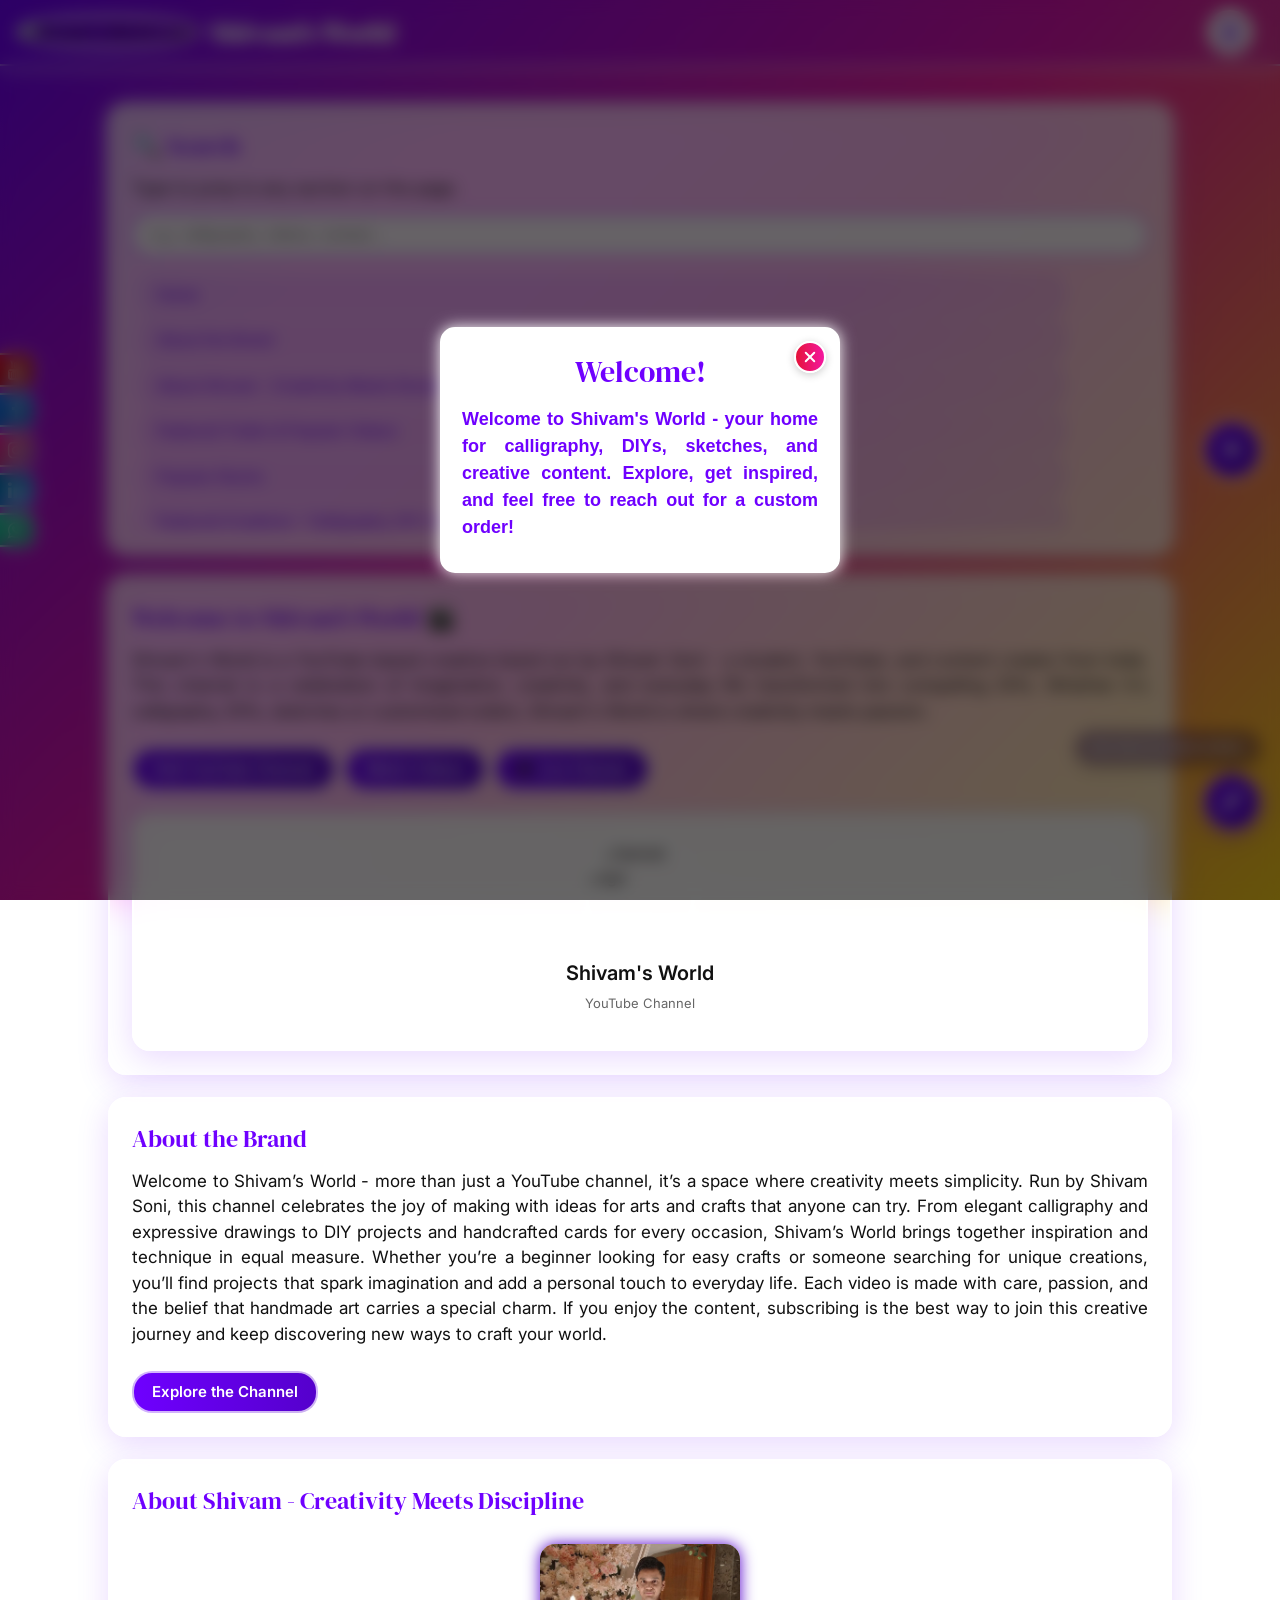
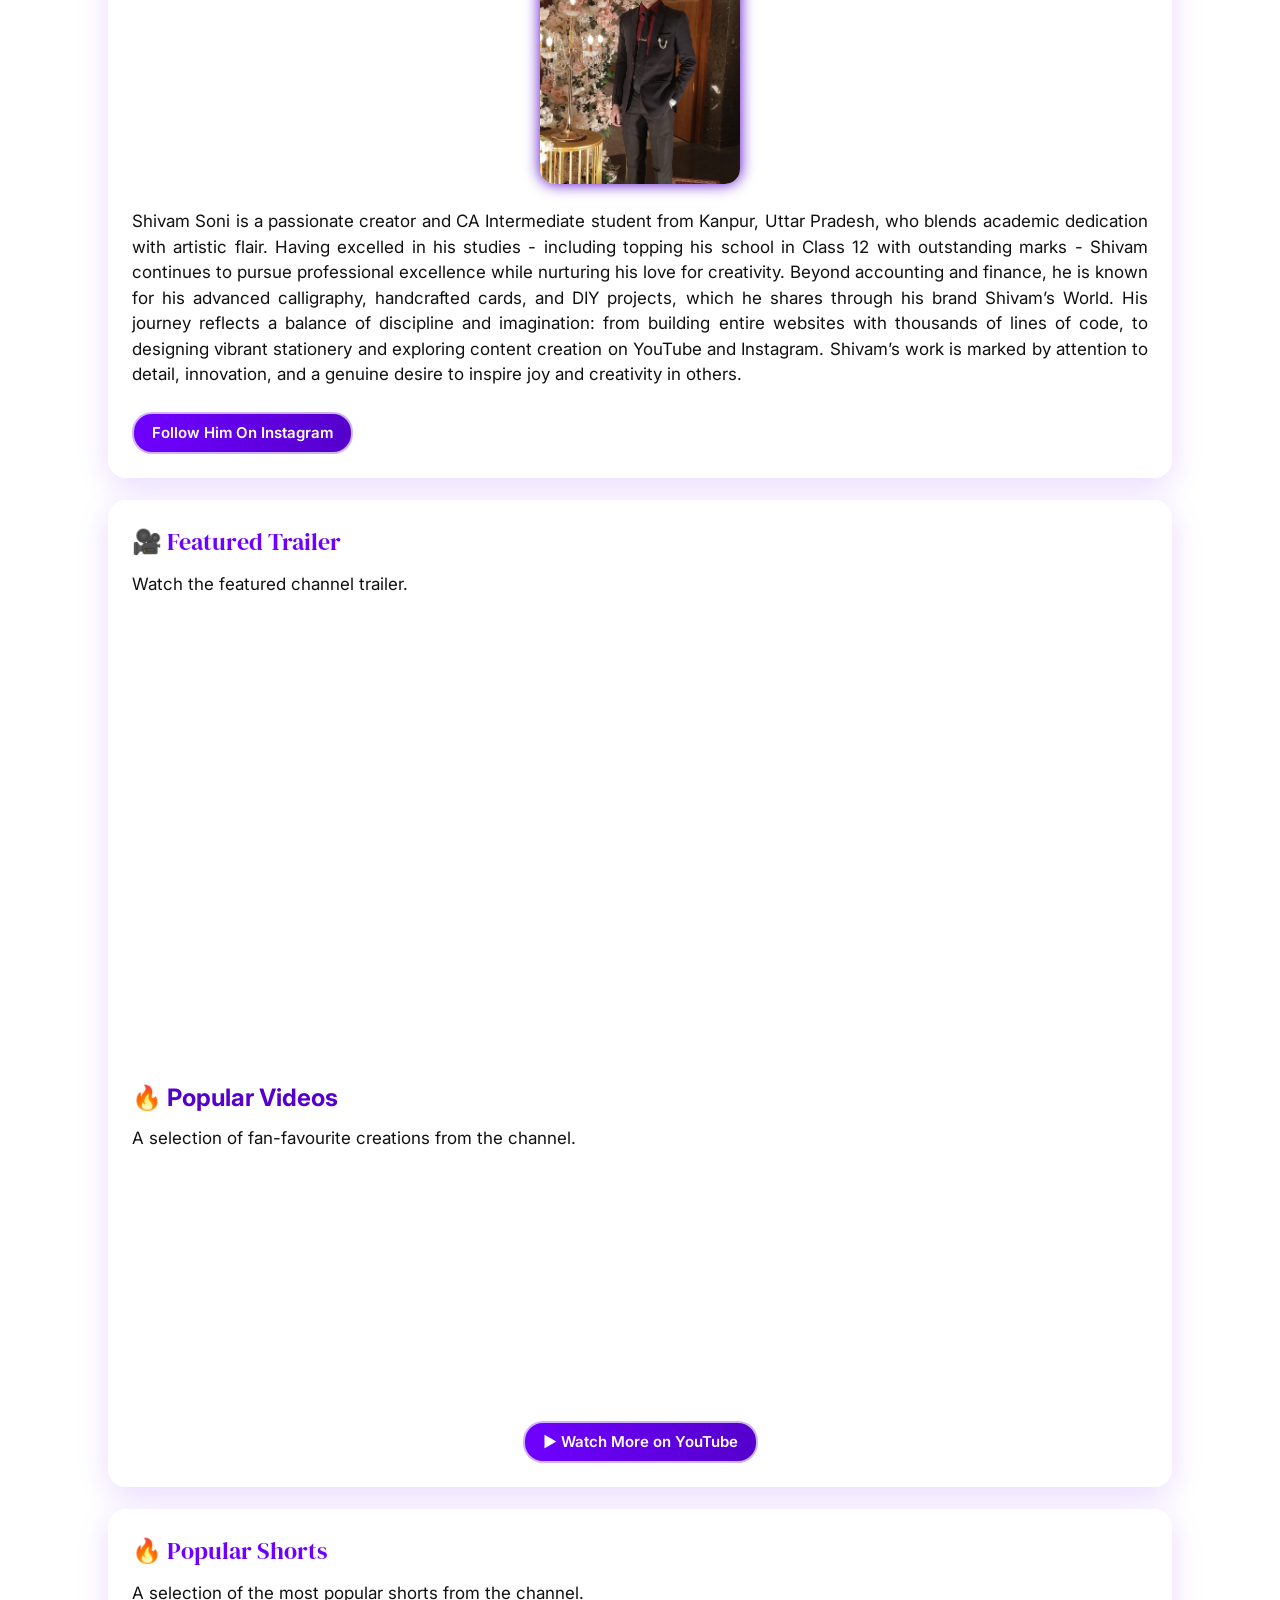
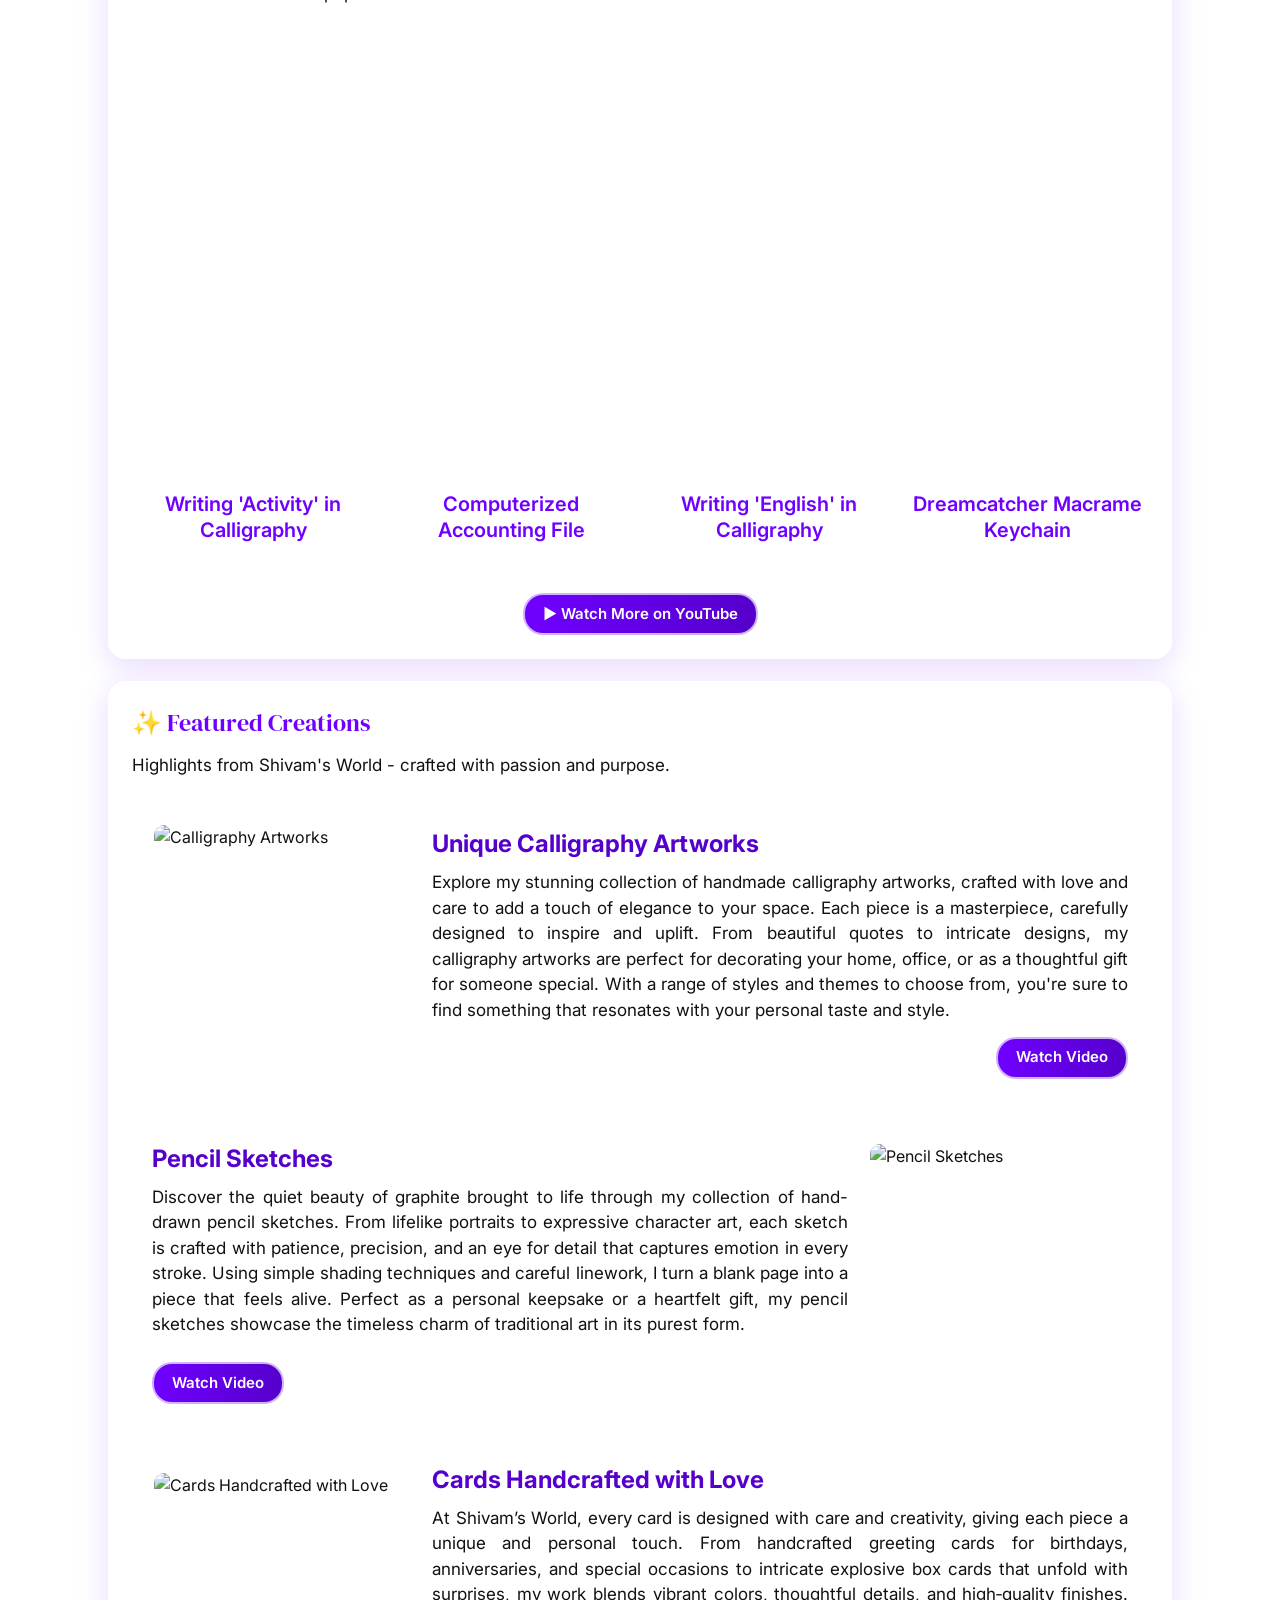
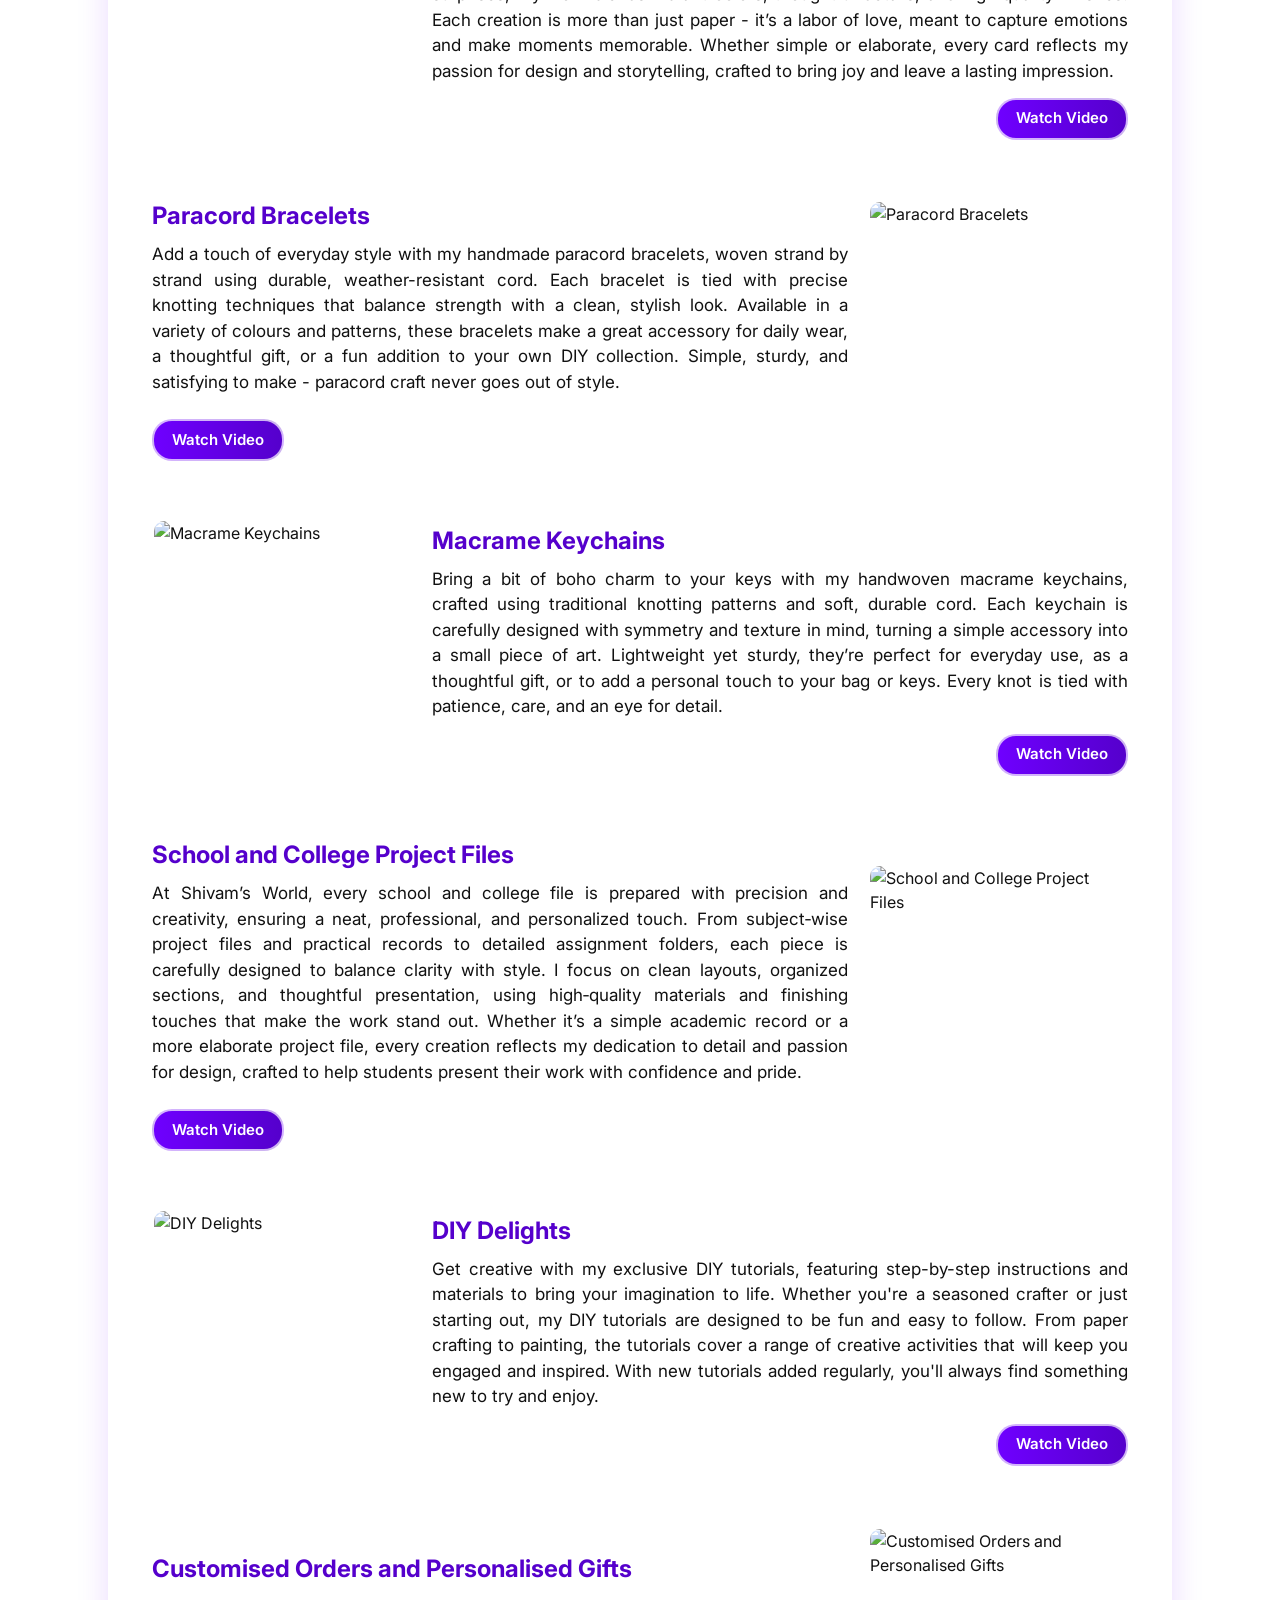
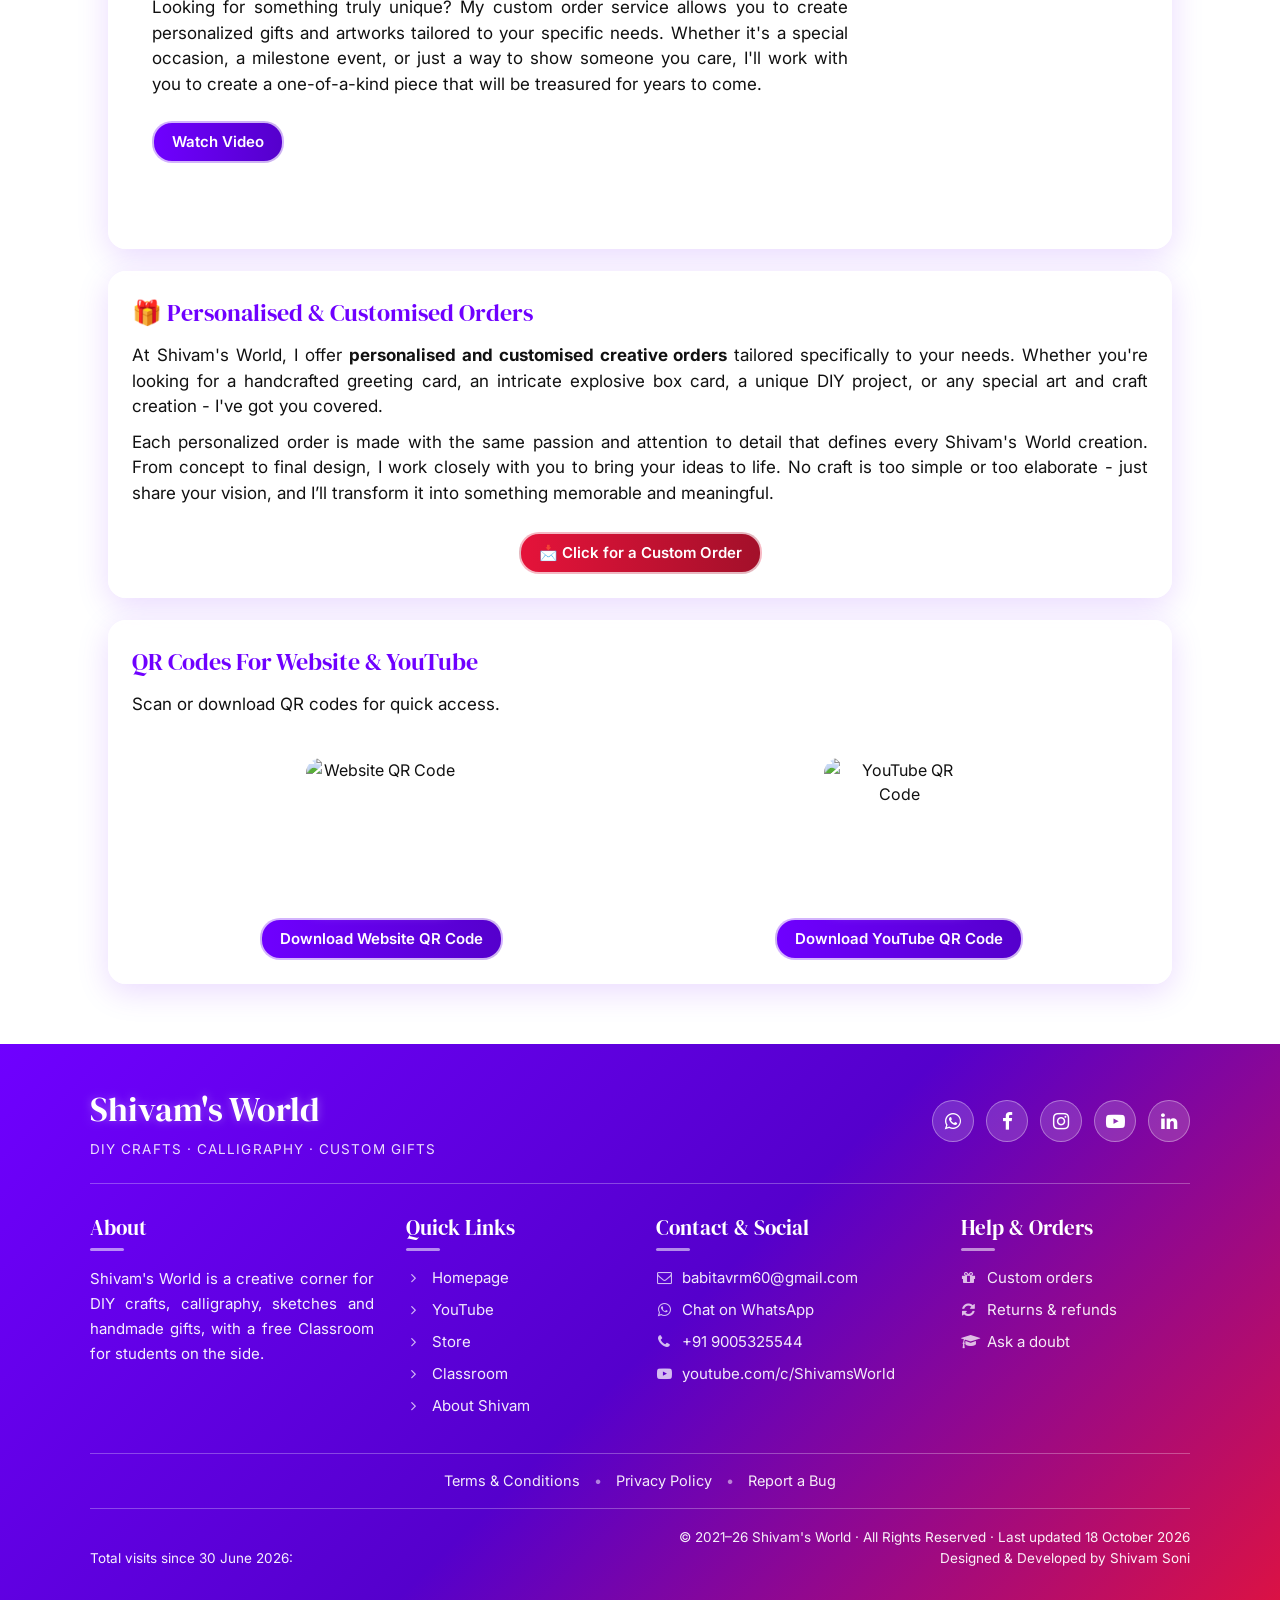
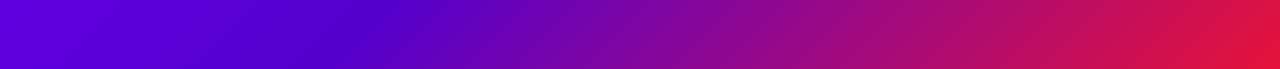
==== commit 51afdbc5: "Update index.html" ====
--- a/index.html
+++ b/index.html
@@ -460,26 +460,76 @@
     </main>
 
     <!-- ===== FOOTER ===== -->
-    <footer>
+    <footer class="sw-footer">
       <section id="contact" class="contact">
-        <h1>Contact & Social</h1>
-        <p class="ftsmall">
-          <strong>Email</strong>: <a href="mailto:babitavrm60@gmail.com" style="color:#fff;">babitavrm60@gmail.com</a><br>
-          <strong>Call</strong>: <a href="tel:+919005325544" style="color:#fff;">+91 9005325544</a><br>
-          <strong>WhatsApp</strong>: <a href="https://wa.me/919005325544" style="color:#fff;">Click to Chat</a><br>
-          <strong>YouTube</strong>: <a href="https://www.youtube.com/c/ShivamsWorld" target="_blank" rel="noopener" style="color:#fff;">youtube.com/c/ShivamsWorld</a><br>
-          <strong>Facebook</strong>: <a href="https://www.facebook.com/shivamscreativeworld" target="_blank" rel="noopener" style="color:#fff;">facebook.com/shivamscreativeworld</a><br>
-          <strong>Instagram</strong>: <a href="https://www.instagram.com/shivams.world" target="_blank" rel="noopener" style="color:#fff;">instagram.com/shivamsworld</a>
-        </p>
-
-        <!-- Visit Counter -->
-        <br>
-         Total visits since 30 June 2026:<br>
-<script type="text/javascript" src="https://www.freevisitorcounters.com/en/home/counter/1582499/t/13"></script>
-        <br><br>
-        <p style="font-size:13px;color:#fff;margin:0;text-align:center;">
-          &copy; Shivam's World 2021–2026. https://shivams-world.vercel.app/ All Rights Reserved. Last updated on 10 August 2026. <br> Designed &amp; Developed by Shivam Soni. · <a href="https://wa.me/919005325544?text=Hi%20Shivam%2C%20I%20found%20an%20issue%20in%20Shivam%27s%20World%3A%20" target="_blank" rel="noopener">Report a bug</a><br><br><br><br><br><br><br>
-        </p>
+        <div class="ft-wrap">
+
+          <div class="ft-top">
+            <div class="ft-brand">
+              <h2>Shivam's World</h2>
+              <p>DIY crafts &middot; Calligraphy &middot; Custom gifts</p>
+            </div>
+            <div class="ft-social">
+              <a href="https://wa.me/919005325544" target="_blank" rel="noopener" aria-label="WhatsApp" title="WhatsApp"><i class="fa fa-whatsapp" aria-hidden="true"></i></a>
+              <a href="https://www.facebook.com/shivamscreativeworld" target="_blank" rel="noopener" aria-label="Facebook" title="Facebook"><i class="fa fa-facebook" aria-hidden="true"></i></a>
+              <a href="https://www.instagram.com/shivams.world" target="_blank" rel="noopener" aria-label="Instagram" title="Instagram"><i class="fa fa-instagram" aria-hidden="true"></i></a>
+              <a href="https://www.youtube.com/c/ShivamsWorld" target="_blank" rel="noopener" aria-label="YouTube" title="YouTube"><i class="fa fa-youtube-play" aria-hidden="true"></i></a>
+              <a href="https://www.linkedin.com/in/shivam-soni-ca-aspirant" target="_blank" rel="noopener" aria-label="LinkedIn" title="LinkedIn"><i class="fa fa-linkedin" aria-hidden="true"></i></a>
+            </div>
+          </div>
+
+          <div class="ft-cols">
+            <div class="ft-col">
+              <h3>About</h3>
+              <p>Shivam's World is a creative corner for DIY crafts, calligraphy, sketches and handmade gifts, with a free Classroom for students on the side.</p>
+            </div>
+
+            <div class="ft-col">
+              <h3>Quick Links</h3>
+              <ul class="ft-links">
+                <li><a href="#home"><i class="fa fa-angle-right" aria-hidden="true"></i>Homepage</a></li>
+                <li><a href="https://www.youtube.com/c/ShivamsWorld" target="_blank" rel="noopener"><i class="fa fa-angle-right" aria-hidden="true"></i>YouTube</a></li>
+                <li><a href="store.html"><i class="fa fa-angle-right" aria-hidden="true"></i>Store</a></li>
+                <li><a href="classroom.html"><i class="fa fa-angle-right" aria-hidden="true"></i>Classroom</a></li>
+                <li><a href="#aboutShivam"><i class="fa fa-angle-right" aria-hidden="true"></i>About Shivam</a></li>
+              </ul>
+            </div>
+
+            <div class="ft-col">
+              <h3>Contact &amp; Social</h3>
+              <ul class="ft-links">
+                <li><a href="mailto:babitavrm60@gmail.com"><i class="fa fa-envelope-o" aria-hidden="true"></i>babitavrm60@gmail.com</a></li>
+                <li><a href="https://wa.me/919005325544" target="_blank" rel="noopener"><i class="fa fa-whatsapp" aria-hidden="true"></i>Chat on WhatsApp</a></li>
+                <li><a href="tel:+919005325544"><i class="fa fa-phone" aria-hidden="true"></i>+91 9005325544</a></li>
+                <li><a href="https://www.youtube.com/c/ShivamsWorld" target="_blank" rel="noopener"><i class="fa fa-youtube-play" aria-hidden="true"></i>youtube.com/c/ShivamsWorld</a></li>
+              </ul>
+            </div>
+
+            <div class="ft-col">
+              <h3>Help &amp; Orders</h3>
+              <ul class="ft-links">
+                <li><a href="https://wa.me/919005325544?text=Hi%20Shivam%2C%20I%27d%20like%20to%20place%20a%20custom%20order." target="_blank" rel="noopener"><i class="fa fa-gift" aria-hidden="true"></i>Custom orders</a></li>
+                <li><a href="legal/terms-and-conditions.html#s10"><i class="fa fa-refresh" aria-hidden="true"></i>Returns &amp; refunds</a></li>
+                <li><a href="classroom.html#doubt"><i class="fa fa-graduation-cap" aria-hidden="true"></i>Ask a doubt</a></li>
+              </ul>
+            </div>
+          </div>
+
+          <div class="ft-legal">
+            <a href="legal/terms-and-conditions.html">Terms &amp; Conditions</a>
+            <a href="legal/privacy-policy.html">Privacy Policy</a>
+            <a href="https://wa.me/919005325544?text=Hi%20Shivam%2C%20I%20found%20an%20issue%20in%20Shivam%27s%20World%3A%20" target="_blank" rel="noopener">Report a Bug</a>
+          </div>
+
+          <div class="ft-bottom">
+          <div class="ft-visits">
+            Total visits since 30 June 2026:<br>
+            <script type="text/javascript" src="https://www.freevisitorcounters.com/en/home/counter/1582499/t/13"></script>
+          </div>
+            <p class="ft-copy">&copy; 2021&ndash;26 Shivam's World &middot; All Rights Reserved &middot; Last updated 18 October 2026<br>Designed &amp; Developed by Shivam Soni</p>
+          </div>
+
+        </div>
       </section>
     </footer>
 
--- a/style.7f2a1c.css
+++ b/style.7f2a1c.css
@@ -79,8 +79,11 @@
   min-width: 0;
 }
 
+/* The brand may contract when the menu is open: the title wraps onto two
+   lines if the row is too narrow, instead of pushing the menu off-screen. */
 header:has(#mainNav.show) #headerBrand {
-  flex: none;
+  flex: 0 1 auto;
+  min-width: 0;
 }
 
 /* ---------- Navigation ---------- */
@@ -116,7 +119,7 @@
 
 #menuToggle:hover {
   background: var(--primary);
-  transform: translateY(-3px) scale(1.05);
+  transform: translateY(-3px) scale(1.03);
   box-shadow: 0 0 15px rgba(255,255,255,0.7);
 }
 
@@ -473,36 +476,59 @@
 }
 
 
-/* ---------- Buttons ---------- */
+/* ---------- Buttons ----------
+   One button style on every page (same as the Store): a purple gradient pill.
+   The only colour change is the red one (.btn-order: Subscribe, Custom order),
+   which has the same size and shape, just red instead of purple. */
 .btn-inline {
-  display: inline-block;
+  display: inline-flex;
+  align-items: center;
+  justify-content: center;
+  gap: 8px;
+  min-height: 42px;
+  margin-top: 10px;
   padding: 9px 18px;
+  border: 2px solid rgba(255,255,255,0.7);
   border-radius: 20px;
+  color: #fff;
   background: linear-gradient(90deg, var(--primary), var(--primary-dark));
-  color: #fff;
+  box-shadow: 0 0 12px rgba(255,255,255,0.45);
+  font-family: inherit;
+  font-size: 15px;
+  font-weight: 600;
+  line-height: 1.2;
+  text-align: center;
   text-decoration: none;
-  font-weight: 600;
-  font-size: 16px;
-  border: 2px solid rgba(255,255,255,0.7);
-  box-shadow: 0 0 14px rgba(255,255,255,0.5);
   cursor: pointer;
-  transition: transform 0.15s ease-out, box-shadow 0.3s ease, background 0.15s ease-out;
+  transition: transform 0.15s ease-out, box-shadow 0.2s ease, background 0.15s ease-out;
 }
 
 .btn-inline:hover {
-  transform: translateY(-3px) scale(1.1);
-  box-shadow: 0 0 22px rgba(255,255,255,0.8);
+  color: #fff;
+  transform: translateY(-2px);
+  box-shadow: 0 6px 18px rgba(111,0,255,0.35);
   background: linear-gradient(90deg, var(--secondary-pink), var(--primary));
 }
 
+@media (hover: hover) {
+  .btn-inline:hover { transform: translateY(-2px) scale(1.04); }
+}
+
+@media (prefers-reduced-motion: reduce) {
+  .btn-inline:hover { transform: none; }
+}
+
+.btn-inline:focus-visible { outline: 3px solid rgba(111,0,255,0.45); outline-offset: 2px; }
+
+.btn-inline.btn-order,
 .btn-order {
-  font-size: 18px;
-  padding: 12px 28px;
-  background: linear-gradient(90deg, var(--secondary-red), var(--secondary-pink));
-}
-
+  background: linear-gradient(90deg, var(--secondary-red), #a3102a);
+}
+
+.btn-inline.btn-order:hover,
 .btn-order:hover {
-  background: linear-gradient(90deg, var(--secondary-pink), var(--primary));
+  background: linear-gradient(90deg, #ff4d6d, var(--secondary-red));
+  box-shadow: 0 6px 18px rgba(214,20,58,0.35);
 }
 
 /* ---------- Videos ---------- */
@@ -520,7 +546,7 @@
 }
 
 .video-main.visible:hover {
-  transform: translateY(0) scale(1.05);
+  transform: translateY(0) scale(1.02);
 }
 
 .video-main iframe {
@@ -546,7 +572,7 @@
 }
 
 .video-card.visible:hover {
-  transform: translateY(-5px) scale(1.05);
+  transform: translateY(-4px) scale(1.02);
 }
 
 
@@ -598,7 +624,7 @@
 }
 
 .shorts-card:hover {
-  transform: translateY(-5px) scale(1.1);
+  transform: translateY(-4px) scale(1.04);
   box-shadow: 0 0 22px rgba(255,255,255,0.7);
 }
 
@@ -668,23 +694,33 @@
 .sw-search-clear {
   display: none;
   position: absolute;
-  right: 12px;
+  right: 8px;
   top: 50%;
   transform: translateY(-50%);
-  background: none;
-  border: none;
-  font-size: 20px;
+  align-items: center;
+  justify-content: center;
+  width: 30px;
+  height: 30px;
+  padding: 0;
+  border: 0;
+  border-radius: 50%;
+  background: transparent;
+  color: var(--primary);
+  font-size: 16px;
+  line-height: 1;
   cursor: pointer;
-  color: var(--primary);
-  line-height: 1;
-  padding: 0 2px;
   z-index: 2;
-  transition: color 0.3s ease;
-}
-
-.sw-search-clear:hover {
-  color: var(--secondary-red);
-}
+}
+
+.sw-search-clear .fa { pointer-events: none; }
+
+.sw-search-clear:hover { background: rgba(111, 0, 255, 0.12); }
+
+.sw-search-clear:focus-visible { outline: 3px solid rgba(111, 0, 255, 0.3); }
+
+[data-theme="dark"] .sw-search-clear { color: #c9a3ff; }
+
+[data-theme="dark"] .sw-search-clear:hover { background: rgba(201, 163, 255, 0.18); }
 
 #searchList {
   list-style: none;
@@ -703,7 +739,7 @@
 }
 
 #searchList li:hover {
-  transform: scale(1.05);
+  transform: scale(1.02);
 }
 
 #searchList a {
@@ -741,7 +777,7 @@
 }
   
 .feature-card.visible:hover {
-  transform: translateY(0) scale(1.025);
+  transform: translateY(0) scale(1.012);
 }
 
 .feature-img,
@@ -790,7 +826,7 @@
 }
 
 .feature-img img:hover {
-  transform:  translateY(0) scale(1.05);
+  transform:  translateY(0) scale(1.03);
   box-shadow: 0 0 20px rgba(255,255,255,0.8);
 }
 
@@ -836,7 +872,7 @@
 }
 
 .shivamphoto:hover {
-  transform: scale(1.1); /* zoom in */
+  transform: scale(1.04); /* zoom in */
   box-shadow: 0px 0px 20px #e5133a; /* glow effect on hover */
 }
 
@@ -848,7 +884,7 @@
   transform: translateY(-50%);
   display: flex;
   flex-direction: column;
-  gap: 8px;
+  gap: 6px;
   z-index: 50;
 }
 
@@ -856,10 +892,10 @@
   display: flex;
   align-items: center;
   justify-content: center;
-  width: 45px;
-  height: 45px;
-  border-radius: 0 14px 14px 0;
-  font-size: 25px;
+  width: 34px;
+  height: 34px;
+  border-radius: 0 10px 10px 0;
+  font-size: 19px;
   text-decoration: none;
   color: #fff;
   border: 2px solid rgba(255,255,255,0.6);
@@ -875,10 +911,10 @@
 .social-fixed a.fa-whatsapp  { background: linear-gradient(135deg, var(--secondary-teal), #128c7e); }
 
 .social-fixed a.fa:hover {
-  width: 65px;
-  font-size: 30px;
+  width: 49px;
+  font-size: 23px;
   box-shadow: 0 0 18px rgba(255,255,255,0.8);
-  transform: scale(1.1);
+  transform: scale(1.06);
 }
 
 /* ---------- Scroll-to-Top Button ---------- */
@@ -919,7 +955,7 @@
 
 #topBtn.show:hover {
   background: linear-gradient(135deg, var(--secondary-pink), var(--primary));
-  transform: translateY(-3px) scale(1.1);
+  transform: translateY(-3px) scale(1.06);
   box-shadow: 0 0 22px rgba(255,255,255,0.8);
 }
 
@@ -956,7 +992,7 @@
 
 #floralMain:hover {
   background: linear-gradient(135deg, var(--secondary-pink), var(--primary));
-  transform: translateY(-3px) scale(1.1);
+  transform: translateY(-3px) scale(1.06);
   box-shadow: 0 0 20px rgba(255,255,255,0.8);
 }
 
@@ -1007,10 +1043,10 @@
 #floralMenu.open .petal:nth-child(4) { transition-delay: 0.08s; transform: translate(-68px, 32px) scale(1); }
 #floralMenu.open .petal:nth-child(5) { transition-delay: 0.11s; transform: translate(-14px, 74px) scale(1); }
 
-#floralMenu.open .petal:nth-child(2):hover { transform: translate(-14px, -76px) scale(1.1); }
-#floralMenu.open .petal:nth-child(3):hover { transform: translate(-68px, -35px) scale(1.1); }
-#floralMenu.open .petal:nth-child(4):hover { transform: translate(-68px, 29px) scale(1.1); }
-#floralMenu.open .petal:nth-child(5):hover { transform: translate(-14px, 71px) scale(1.1); }
+#floralMenu.open .petal:nth-child(2):hover { transform: translate(-14px, -76px) scale(1.06); }
+#floralMenu.open .petal:nth-child(3):hover { transform: translate(-68px, -35px) scale(1.06); }
+#floralMenu.open .petal:nth-child(4):hover { transform: translate(-68px, 29px) scale(1.06); }
+#floralMenu.open .petal:nth-child(5):hover { transform: translate(-14px, 71px) scale(1.06); }
 
 /* ---------- AI Assistant Widget ---------- */
 #aiWidget {
@@ -1042,7 +1078,7 @@
 
 #aiToggleBtn:hover {
   background: linear-gradient(135deg, var(--secondary-pink), var(--primary));
-  transform: scale(1.08);
+  transform: scale(1.05);
   box-shadow: 0 6px 22px rgba(111,0,255,0.65);
 }
 
@@ -1185,7 +1221,7 @@
   justify-content: center;
   transition: background 0.2s ease, transform 0.15s ease-out;
 }
-#aiChatHeaderActions button:hover { background: rgba(255,255,255,0.3); transform: scale(1.1); }
+#aiChatHeaderActions button:hover { background: rgba(255,255,255,0.3); transform: scale(1.06); }
 #aiChatHeaderActions button:active { transform: scale(0.9); }
 #aiChatHeaderActions button[hidden] { display: none; }
 #aiSpeechToggle.active { background: rgba(255,255,255,0.35); }
@@ -1351,7 +1387,7 @@
   flex-shrink: 0;
   transition: transform 0.15s ease-out;
 }
-#aiSendBtn:hover { transform: scale(1.08); }
+#aiSendBtn:hover { transform: scale(1.05); }
 #aiSendBtn:disabled { opacity: 0.5; cursor: not-allowed; transform: none; }
 
 [data-theme="dark"] #aiChatWindow { background: #1f0038; border-color: rgba(160,110,255,0.4); }
@@ -1435,16 +1471,8 @@
 }
 
 .qrcode:hover {
-  transform: scale(1.1); /* zoom in */
+  transform: scale(1.04); /* zoom in */
   box-shadow: 0px 0px 20px #FFFFFF; /* glow effect on hover */
-}
-
-.btn-inline {
-  display: inline-block;
-  margin-top: 10px;
-  text-align: center;
-  font-weight: 600;
-  color: #ffffff;
 }
 
 /* ===== Responsive ===== */
@@ -1457,8 +1485,6 @@
   }
   .btn-inline {
     margin-top: 20px;
-    font-size: 20px;
-    color: #ffffff;
   }
 }
 
@@ -1482,6 +1508,185 @@
 
 footer a { color: #fff; }
 
+/* ---------- Footer (the same on every page) ---------- */
+footer.sw-footer {
+  padding: 40px 20px 100px; /* extra room at the bottom so the floating buttons never cover the text */
+  text-align: left;
+}
+
+.sw-footer .ft-wrap { max-width: 1100px; margin: 0 auto; }
+
+.sw-footer .ft-top {
+  display: flex;
+  align-items: center;
+  justify-content: space-between;
+  flex-wrap: wrap;
+  gap: 18px;
+  padding-bottom: 24px;
+  border-bottom: 1px solid rgba(255,255,255,0.28);
+}
+
+.sw-footer .ft-brand h2 {
+  margin: 0;
+  font-family: 'DM Serif Display', serif;
+  font-weight: 400;
+  font-size: 34px;
+  color: #fff;
+  text-shadow: 0 0 10px rgba(255,255,255,0.35);
+}
+
+.sw-footer .ft-brand p {
+  margin: 4px 0 0;
+  font-size: 13.5px;
+  letter-spacing: 0.08em;
+  text-transform: uppercase;
+  color: rgba(255,255,255,0.88);
+}
+
+.sw-footer .ft-social { display: flex; gap: 12px; }
+
+.sw-footer .ft-social a {
+  display: flex;
+  align-items: center;
+  justify-content: center;
+  width: 42px;
+  height: 42px;
+  border-radius: 50%;
+  background: rgba(255,255,255,0.16);
+  border: 1px solid rgba(255,255,255,0.35);
+  color: #fff;
+  font-size: 19px;
+  text-decoration: none;
+  transition: transform 0.15s ease-out, background 0.15s ease-out;
+}
+
+.sw-footer .ft-social a:hover {
+  background: rgba(255,255,255,0.3);
+  transform: translateY(-2px) scale(1.06);
+}
+
+.sw-footer .ft-cols {
+  display: grid;
+  grid-template-columns: 1.3fr 1fr 1.25fr 1.05fr;
+  gap: 32px;
+  padding: 28px 0 26px;
+}
+
+.sw-footer .ft-col h3 {
+  position: relative;
+  margin: 0 0 16px;
+  padding-bottom: 8px;
+  font-family: 'DM Serif Display', serif;
+  font-weight: 400;
+  font-size: 21px;
+  color: #fff;
+}
+
+.sw-footer .ft-col h3::after {
+  content: "";
+  position: absolute;
+  left: 0;
+  bottom: 0;
+  width: 34px;
+  height: 3px;
+  border-radius: 2px;
+  background: rgba(255,255,255,0.55);
+}
+
+.sw-footer .ft-col p {
+  margin: 0;
+  font-size: 15px;
+  line-height: 1.65;
+  color: rgba(255,255,255,0.94);
+}
+
+.sw-footer .ft-links { list-style: none; margin: 0; padding: 0; }
+.sw-footer .ft-links li { margin: 0 0 11px; padding: 0; }
+
+.sw-footer .ft-links a {
+  display: inline-flex;
+  align-items: center;
+  gap: 10px;
+  color: #fff;
+  font-size: 15px;
+  line-height: 1.35;
+  text-decoration: none;
+  opacity: 0.92;
+  overflow-wrap: anywhere;
+  transition: opacity 0.15s ease, transform 0.15s ease;
+}
+
+.sw-footer .ft-links a .fa { flex: 0 0 16px; width: 16px; text-align: center; opacity: 0.8; }
+
+.sw-footer .ft-links a:hover { opacity: 1; transform: translateX(3px); }
+
+.sw-footer .ft-legal {
+  display: flex;
+  flex-wrap: wrap;
+  justify-content: center;
+  gap: 8px 14px;
+  padding: 16px 0;
+  border-top: 1px solid rgba(255,255,255,0.28);
+  border-bottom: 1px solid rgba(255,255,255,0.28);
+  font-size: 14.5px;
+}
+
+.sw-footer .ft-legal a {
+  display: inline-flex;
+  align-items: center;
+  color: #fff;
+  text-decoration: none;
+  opacity: 0.92;
+}
+
+.sw-footer .ft-legal a:hover { opacity: 1; text-decoration: underline; }
+
+.sw-footer .ft-legal a + a::before {
+  content: "\2022";
+  margin-right: 14px;
+  color: rgba(255,255,255,0.55);
+}
+
+.sw-footer .ft-bottom {
+  display: flex;
+  align-items: flex-end;
+  justify-content: space-between;
+  flex-wrap: wrap;
+  gap: 16px;
+  padding-top: 18px;
+  font-size: 13.5px;
+  line-height: 1.55;
+  color: rgba(255,255,255,0.94);
+}
+
+.sw-footer .ft-bottom p { margin: 0; color: rgba(255,255,255,0.94); }
+.sw-footer .ft-copy { text-align: right; }
+
+/* a page without the visit counter: the copyright line sits in the middle */
+.sw-footer .ft-bottom > :only-child { margin: 0 auto; text-align: center; }
+
+@media (max-width: 900px) {
+  .sw-footer .ft-cols { grid-template-columns: repeat(2, 1fr); }
+}
+
+@media (max-width: 560px) {
+  footer.sw-footer { padding: 32px 16px 100px; }
+  .sw-footer .ft-top { justify-content: center; text-align: center; }
+  .sw-footer .ft-cols { grid-template-columns: 1fr; gap: 24px; }
+  .sw-footer .ft-bottom { justify-content: center; text-align: center; }
+  .sw-footer .ft-copy { text-align: center; }
+}
+
+
+/* ---------- Smooth light/dark switch (all pages) ---------- */
+::view-transition-old(root),
+::view-transition-new(root) { animation-duration: 0.45s; animation-timing-function: ease; }
+html.theme-fade,
+html.theme-fade *,
+html.theme-fade *::before,
+html.theme-fade *::after {
+  transition: background-color 0.4s ease, color 0.4s ease, border-color 0.4s ease, box-shadow 0.4s ease, fill 0.4s ease !important;
+}
 
 /* ---------- Snowfall ---------- */
 .snowflake {
@@ -1610,6 +1815,35 @@
 .legal-toc ol { margin: 0; padding-left: 24px; columns: 2; column-gap: 32px; }
 .legal-toc li { margin-bottom: 5px; font-size: 16px; break-inside: avoid; }
 
+/* Parts of the legal pages: A = Store and site, B = Classroom, C = whole site */
+.legal-toc h3 { margin: 14px 0 4px; font-size: 14px; letter-spacing: 0.06em; text-transform: uppercase; color: var(--primary-dark); }
+.legal-toc h3:first-of-type { margin-top: 4px; }
+.legal-part { padding-top: 16px; padding-bottom: 16px; }
+.legal-part h2 { margin-bottom: 6px; }
+.legal-card .legal-part-label { margin: 0 0 4px; font: 700 12px/1.2 'Inter', sans-serif; letter-spacing: 0.12em; text-transform: uppercase; color: var(--primary); }
+.legal-card.legal-part p:not(.legal-part-label) { font-size: 16px; }
+.legal-part-store { border-left: 6px solid var(--primary); }
+.legal-part-classroom { border-left: 6px solid var(--secondary-teal); }
+.legal-part-classroom .legal-part-label { color: #0b7a6e; }
+.legal-part-both { border-left: 6px solid var(--secondary-pink); }
+.legal-part-both .legal-part-label { color: #b0126f; }
+.legal-classroom { border-left: 6px solid var(--secondary-teal); }
+.legal-classroom h2::before {
+  content: "🎓 Classroom";
+  display: block;
+  margin-bottom: 4px;
+  font: 700 12px/1.2 'Inter', sans-serif;
+  letter-spacing: 0.12em;
+  text-transform: uppercase;
+  color: #0b7a6e;
+}
+[data-theme="dark"] .legal-toc h3 { color: #c9a3ff; }
+[data-theme="dark"] .legal-card .legal-part-label { color: #c9a3ff; }
+[data-theme="dark"] .legal-part-classroom .legal-part-label,
+[data-theme="dark"] .legal-classroom h2::before { color: #7fe0d0; }
+[data-theme="dark"] .legal-part-both .legal-part-label { color: #ff9ccf; }
+[data-theme="dark"] .legal-part-store { border-left-color: #a06eff; }
+
 .legal-foot-links { margin-top: 10px; }
 
 @media (max-width: 700px) {
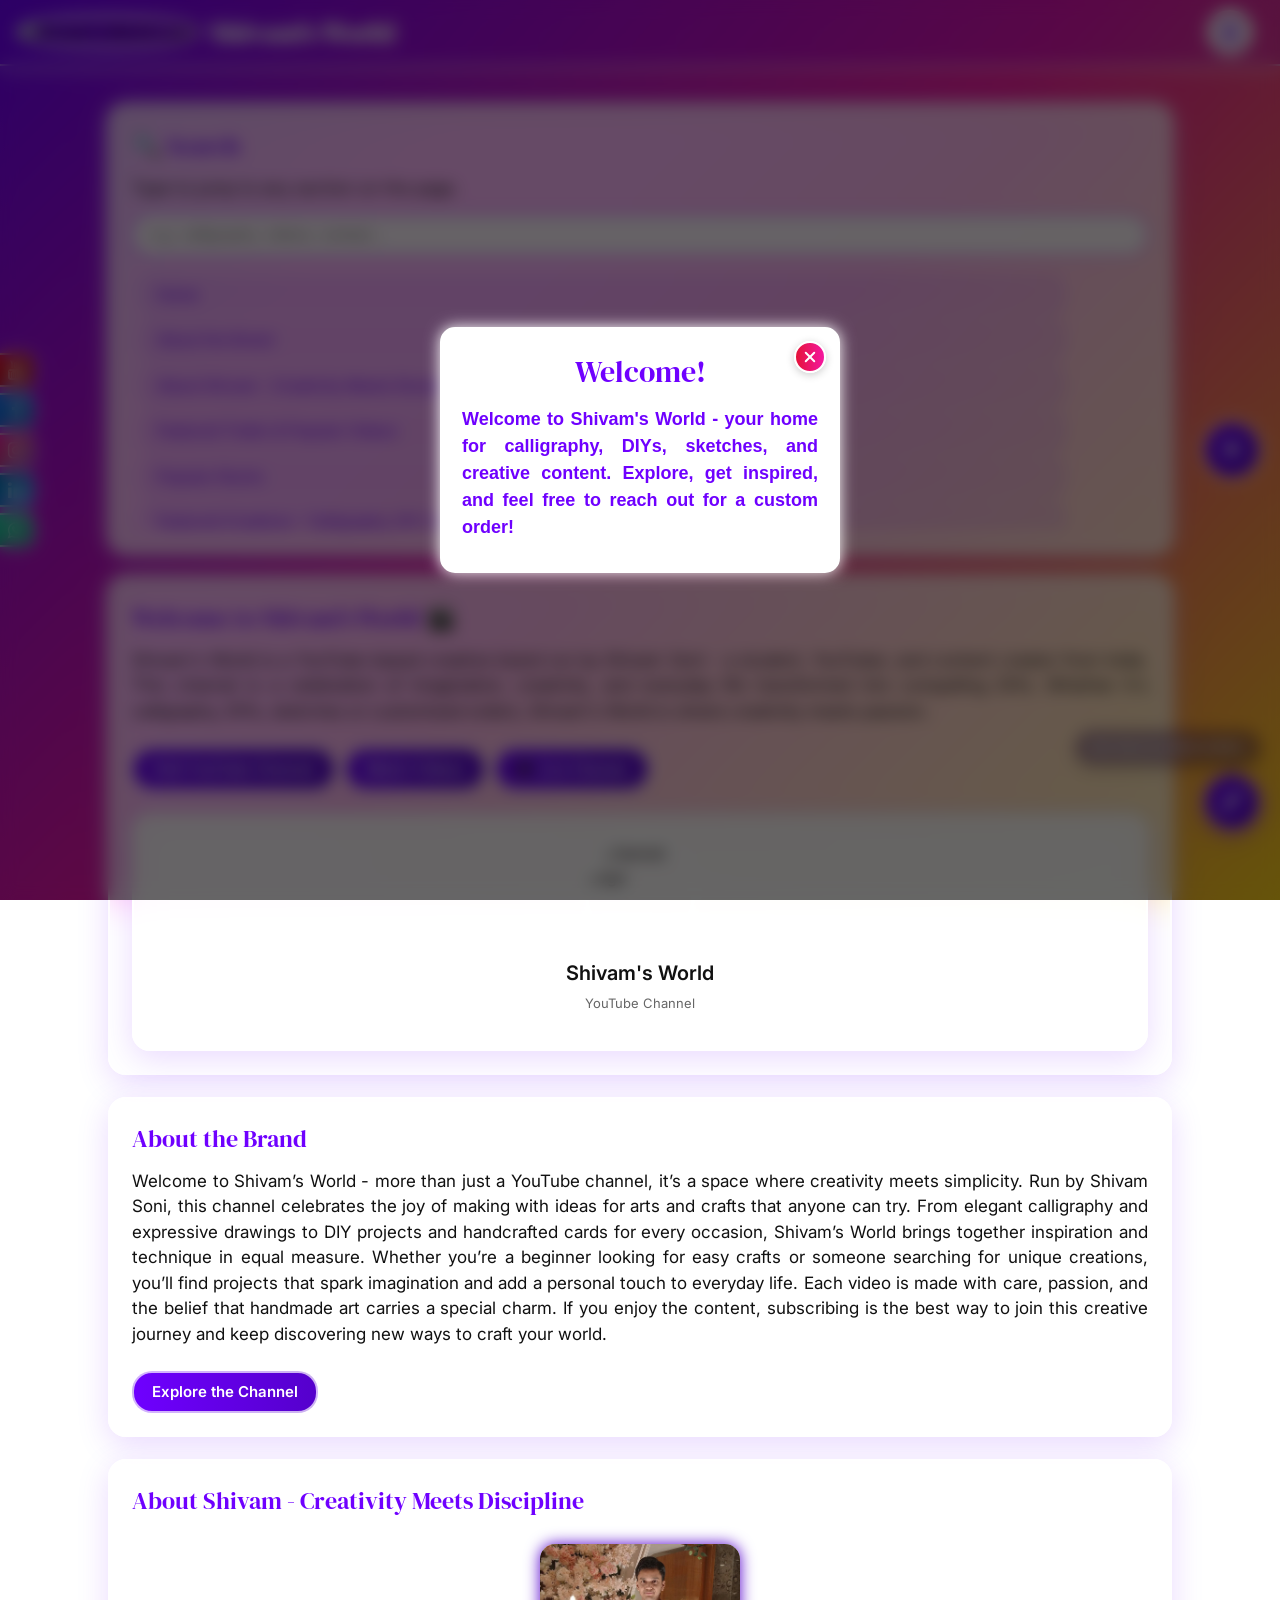
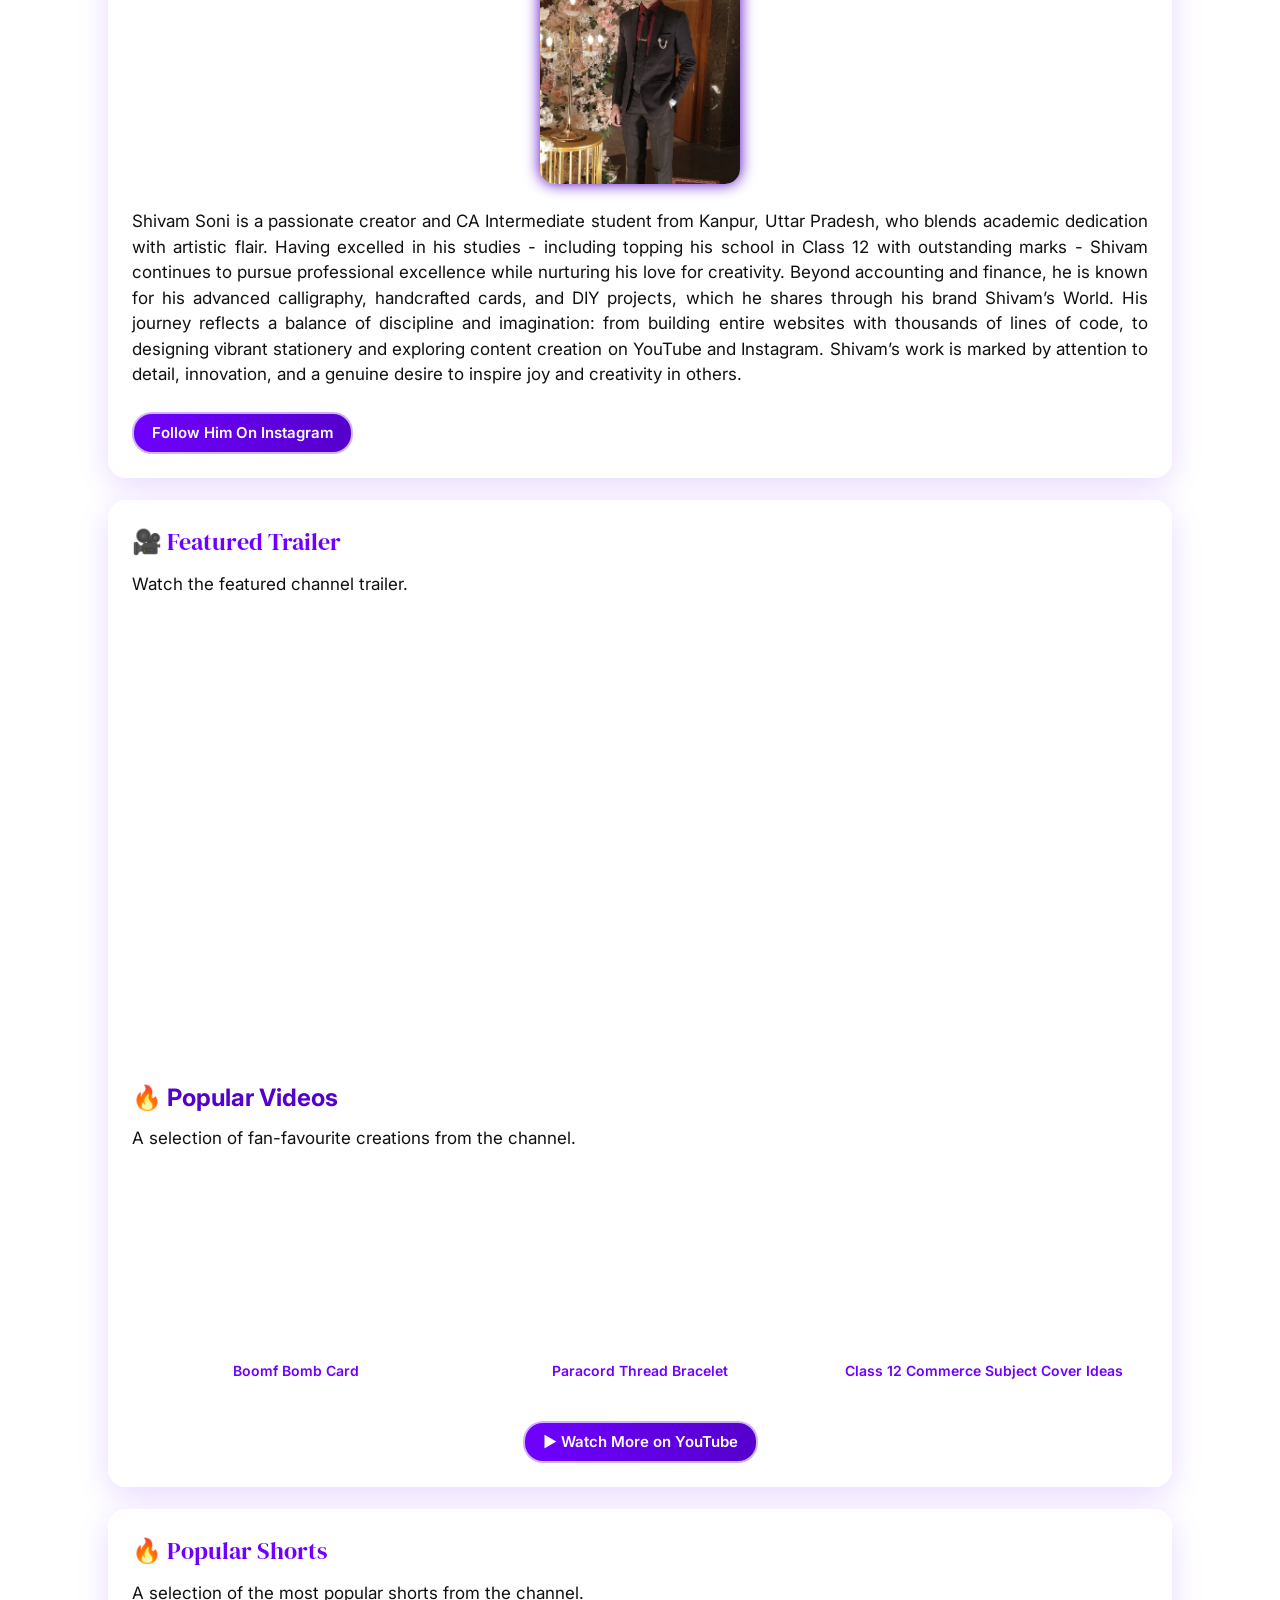
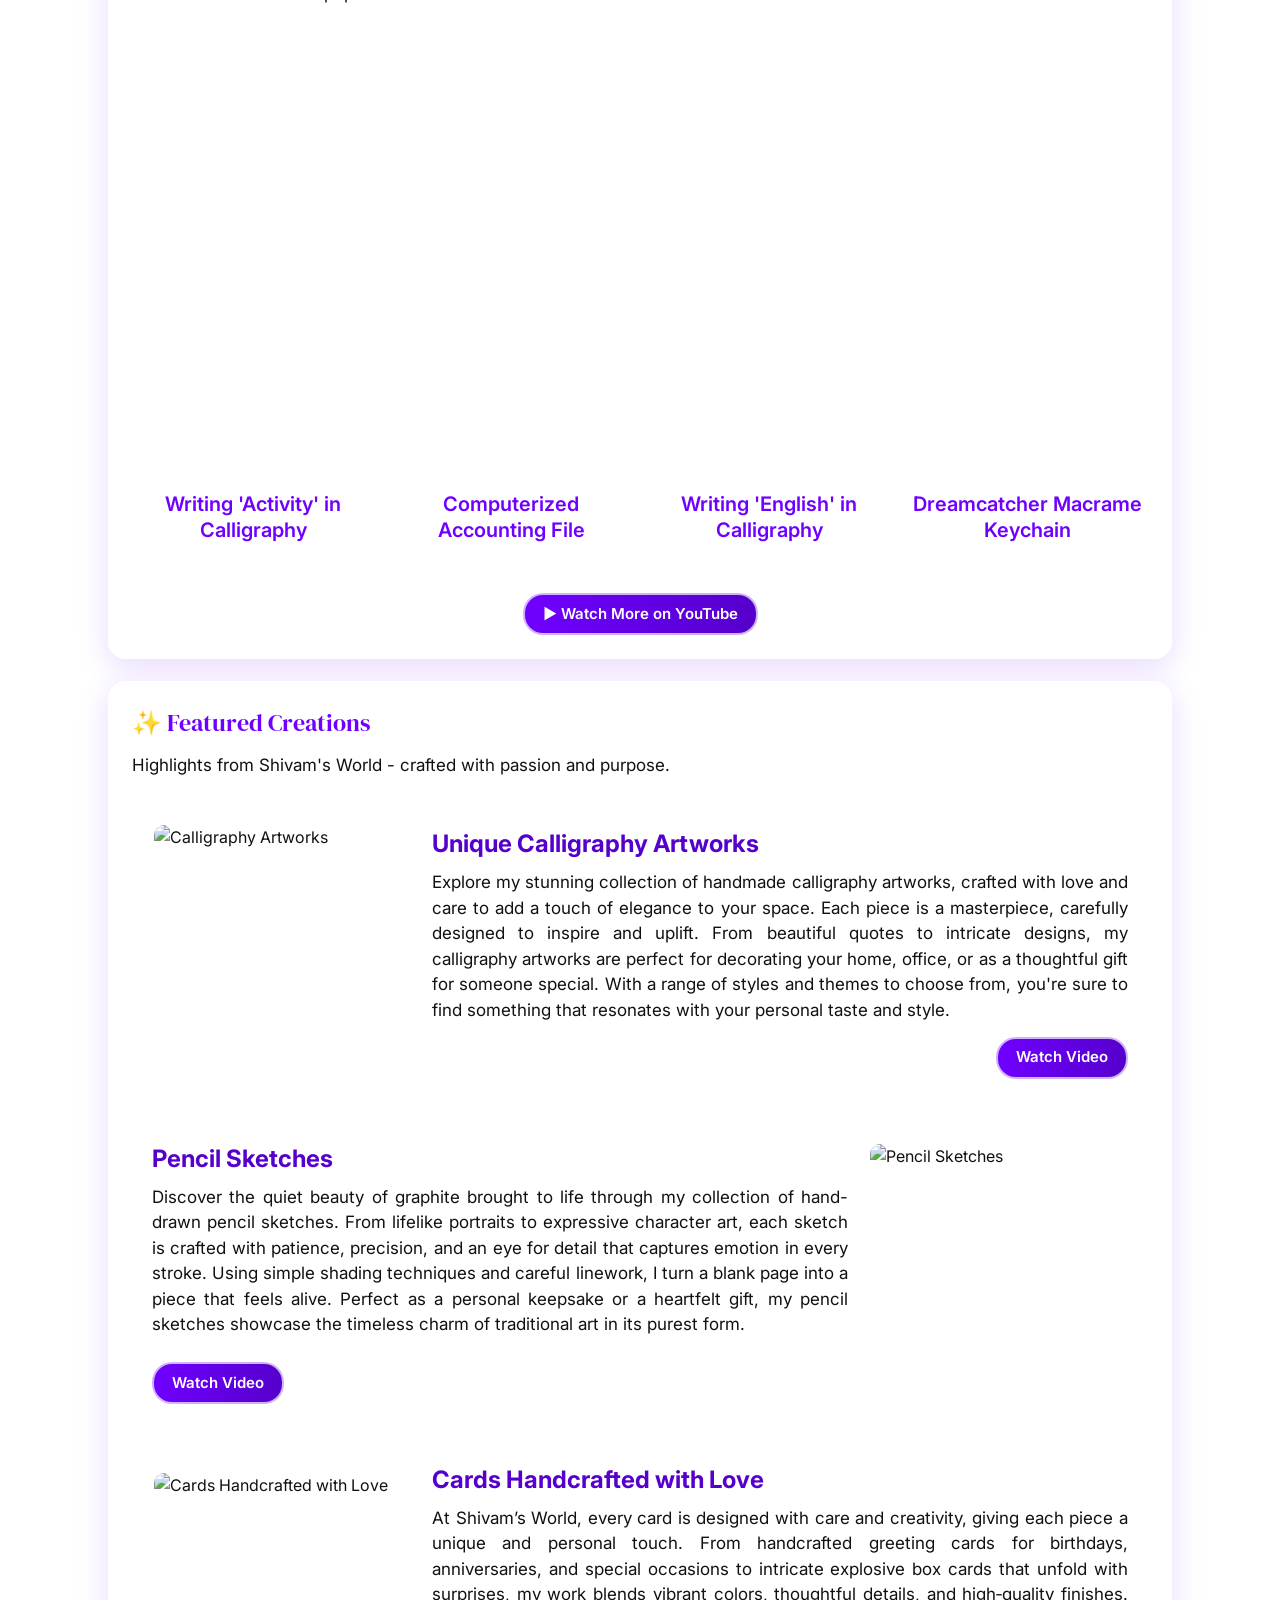
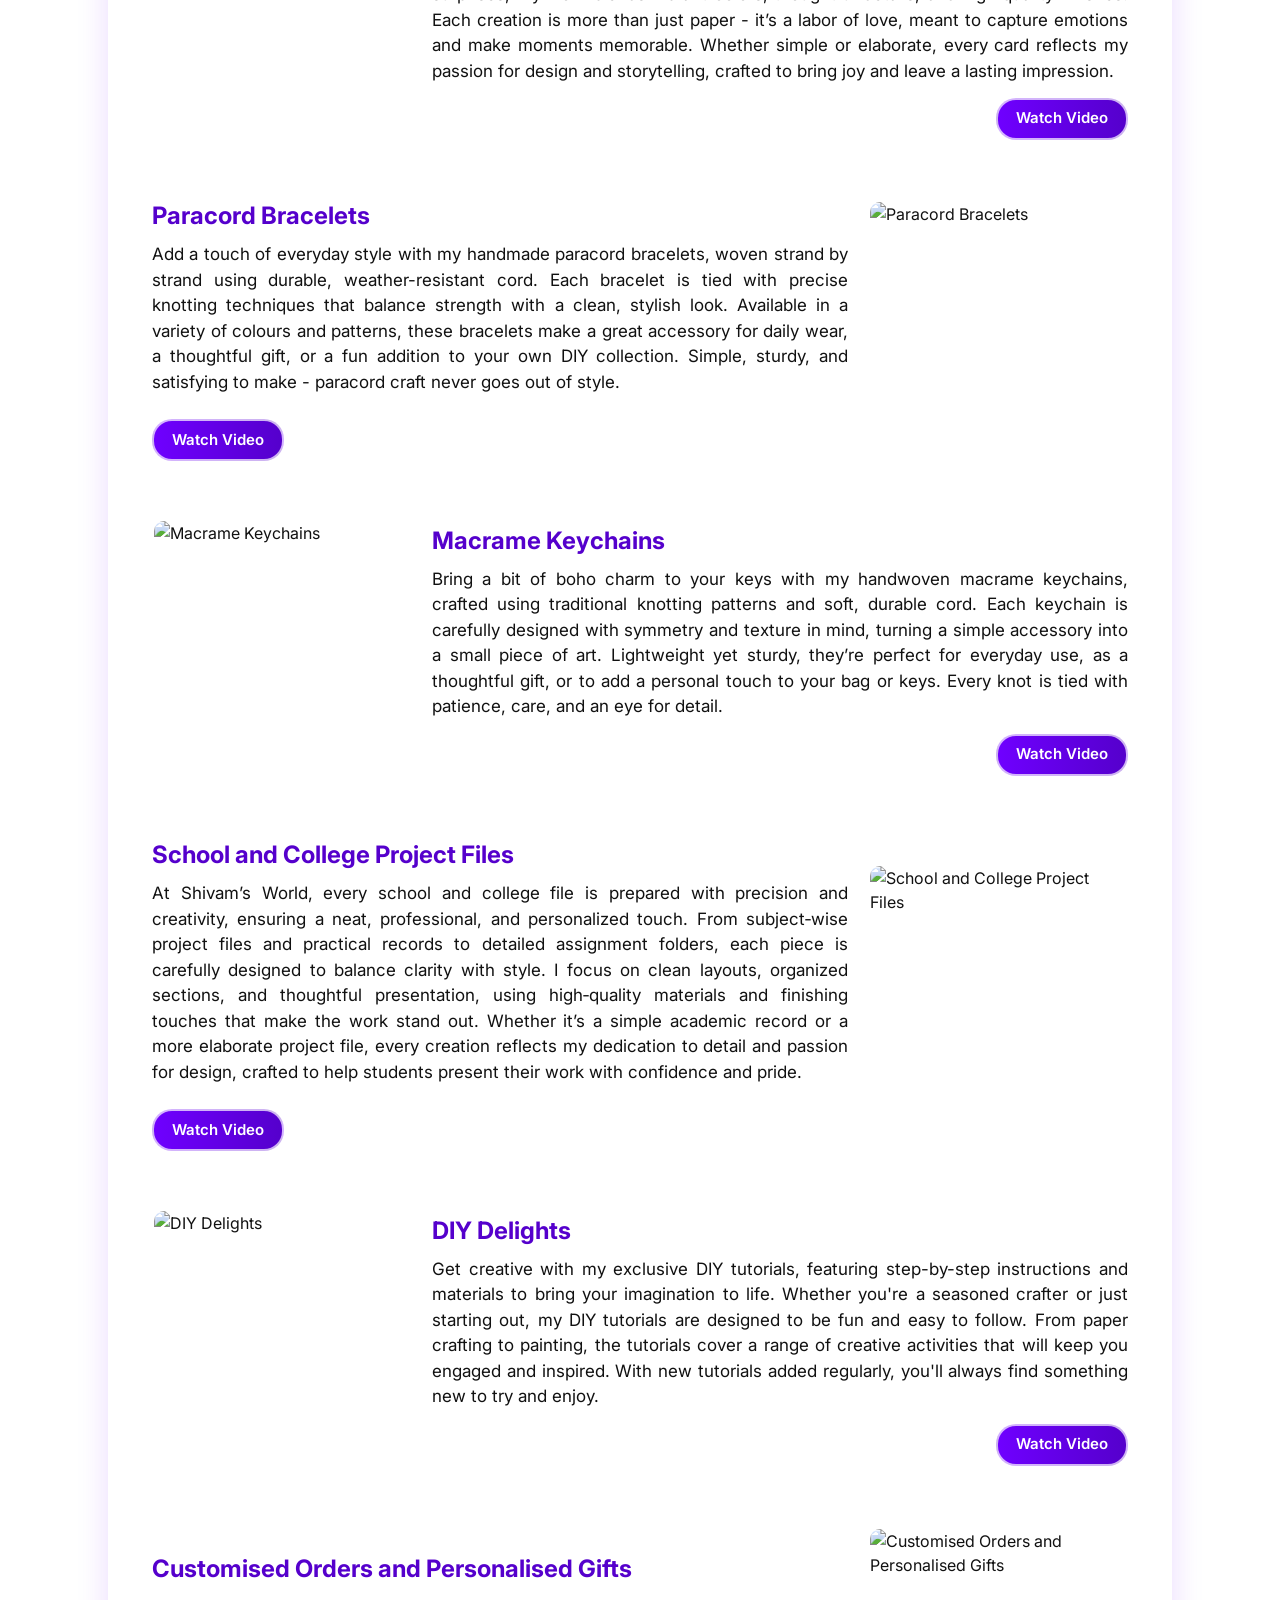
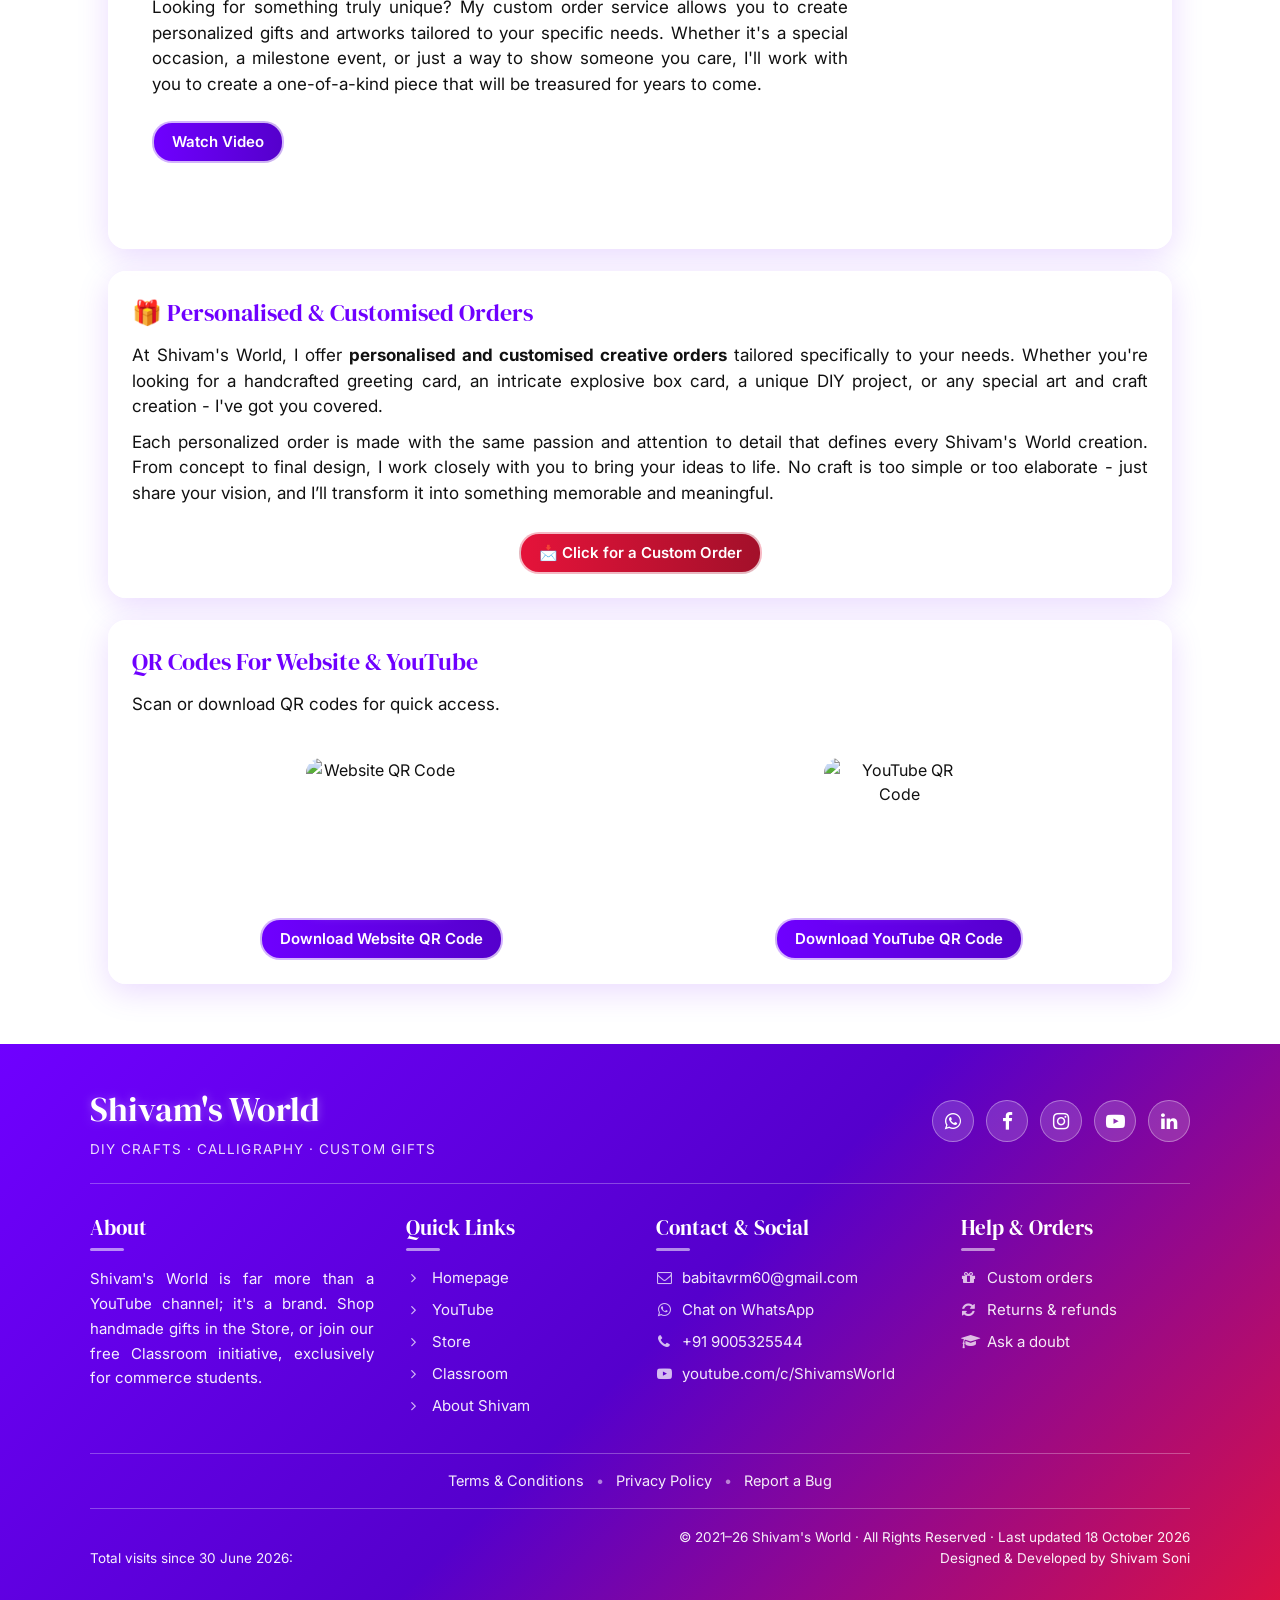
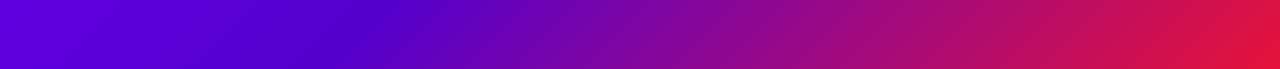
==== commit 5bb523c9: "Update index.html" ====
--- a/index.html
+++ b/index.html
@@ -481,7 +481,7 @@
           <div class="ft-cols">
             <div class="ft-col">
               <h3>About</h3>
-              <p>Shivam's World is a creative corner for DIY crafts, calligraphy, sketches and handmade gifts, with a free Classroom for students on the side.</p>
+              <p>Shivam's World is far more than a YouTube channel; it's a brand. Shop handmade gifts in the Store, or join our free Classroom initiative, exclusively for commerce students.</p>
             </div>
 
             <div class="ft-col">
--- a/style.7f2a1c.css
+++ b/style.7f2a1c.css
@@ -1624,7 +1624,7 @@
   display: flex;
   flex-wrap: wrap;
   justify-content: center;
-  gap: 8px 14px;
+  gap: 8px 32px;
   padding: 16px 0;
   border-top: 1px solid rgba(255,255,255,0.28);
   border-bottom: 1px solid rgba(255,255,255,0.28);
@@ -1632,8 +1632,8 @@
 }
 
 .sw-footer .ft-legal a {
-  display: inline-flex;
-  align-items: center;
+  position: relative;
+  display: inline-block;
   color: #fff;
   text-decoration: none;
   opacity: 0.92;
@@ -1641,10 +1641,14 @@
 
 .sw-footer .ft-legal a:hover { opacity: 1; text-decoration: underline; }
 
+/* the dot is positioned out of the text flow, so the hover underline never reaches it */
 .sw-footer .ft-legal a + a::before {
   content: "\2022";
-  margin-right: 14px;
+  position: absolute;
+  left: -16px;
+  transform: translateX(-50%);
   color: rgba(255,255,255,0.55);
+  text-decoration: none;
 }
 
 .sw-footer .ft-bottom {
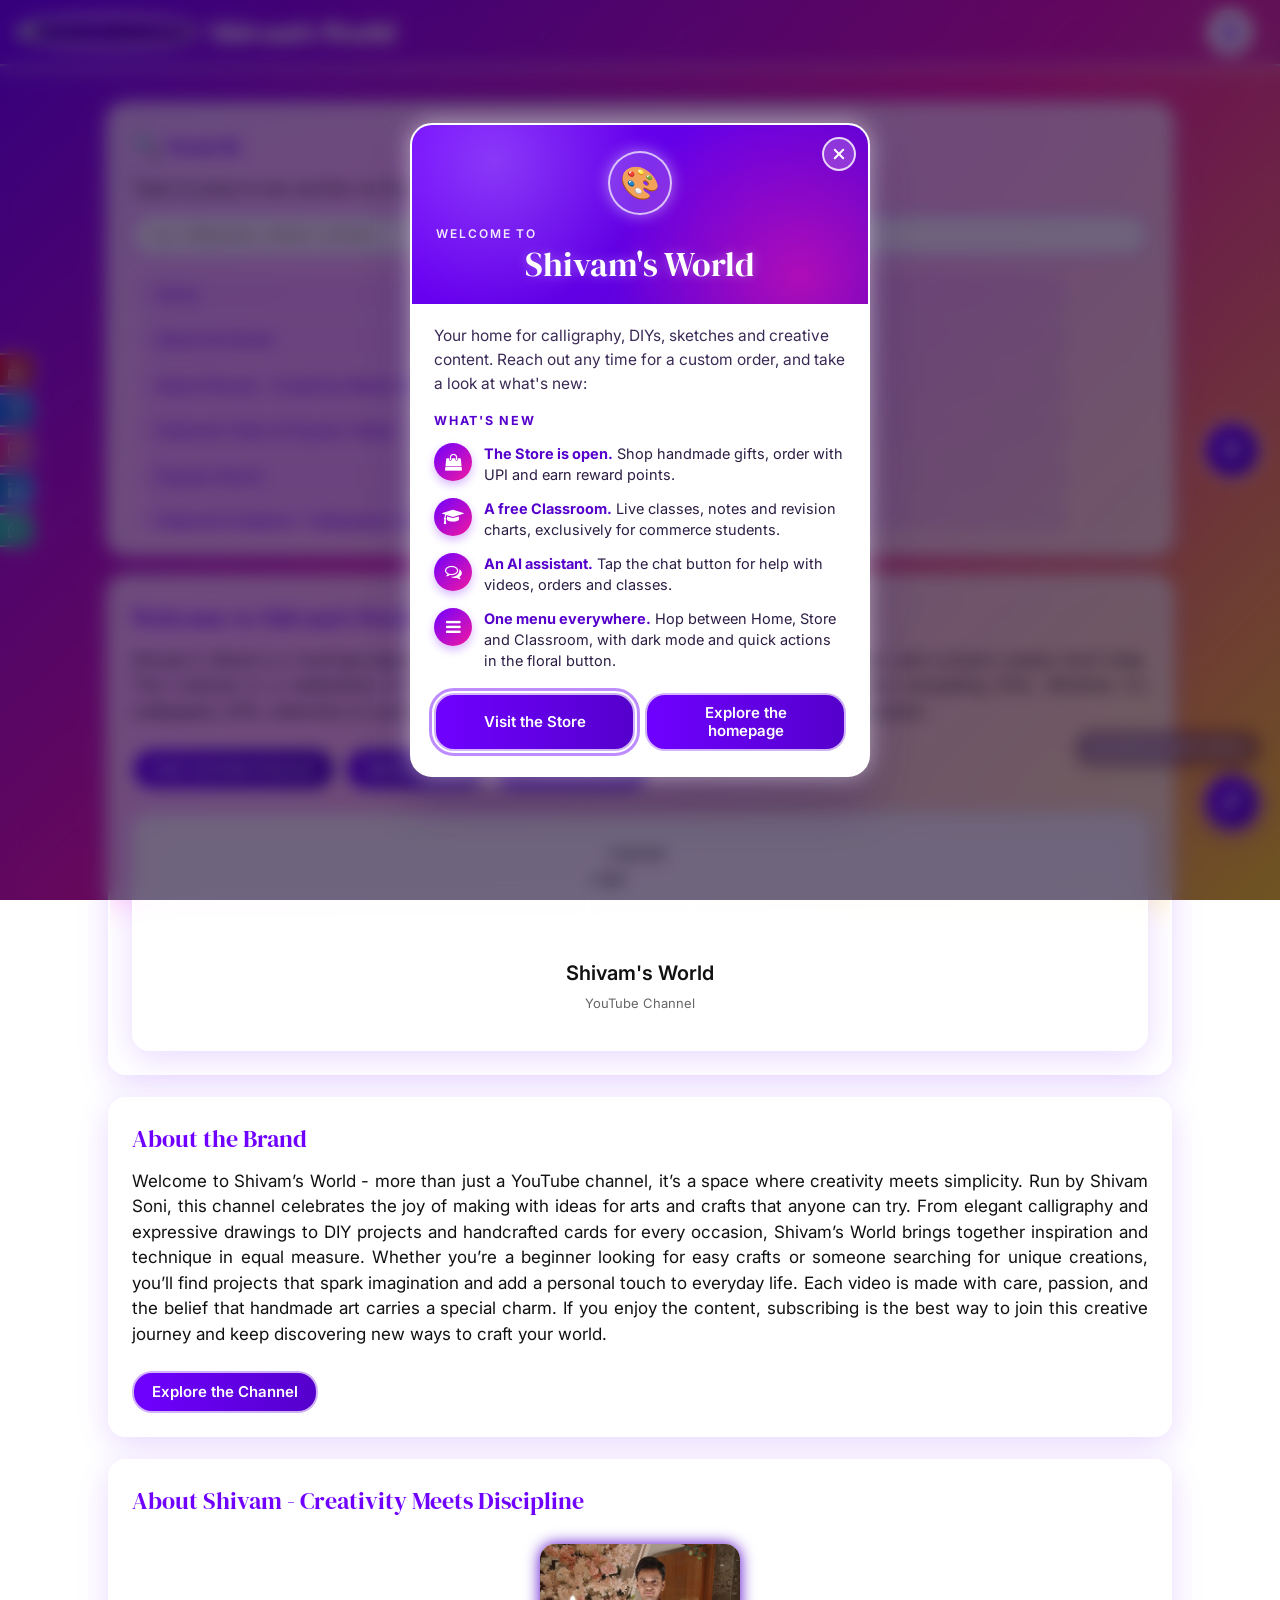
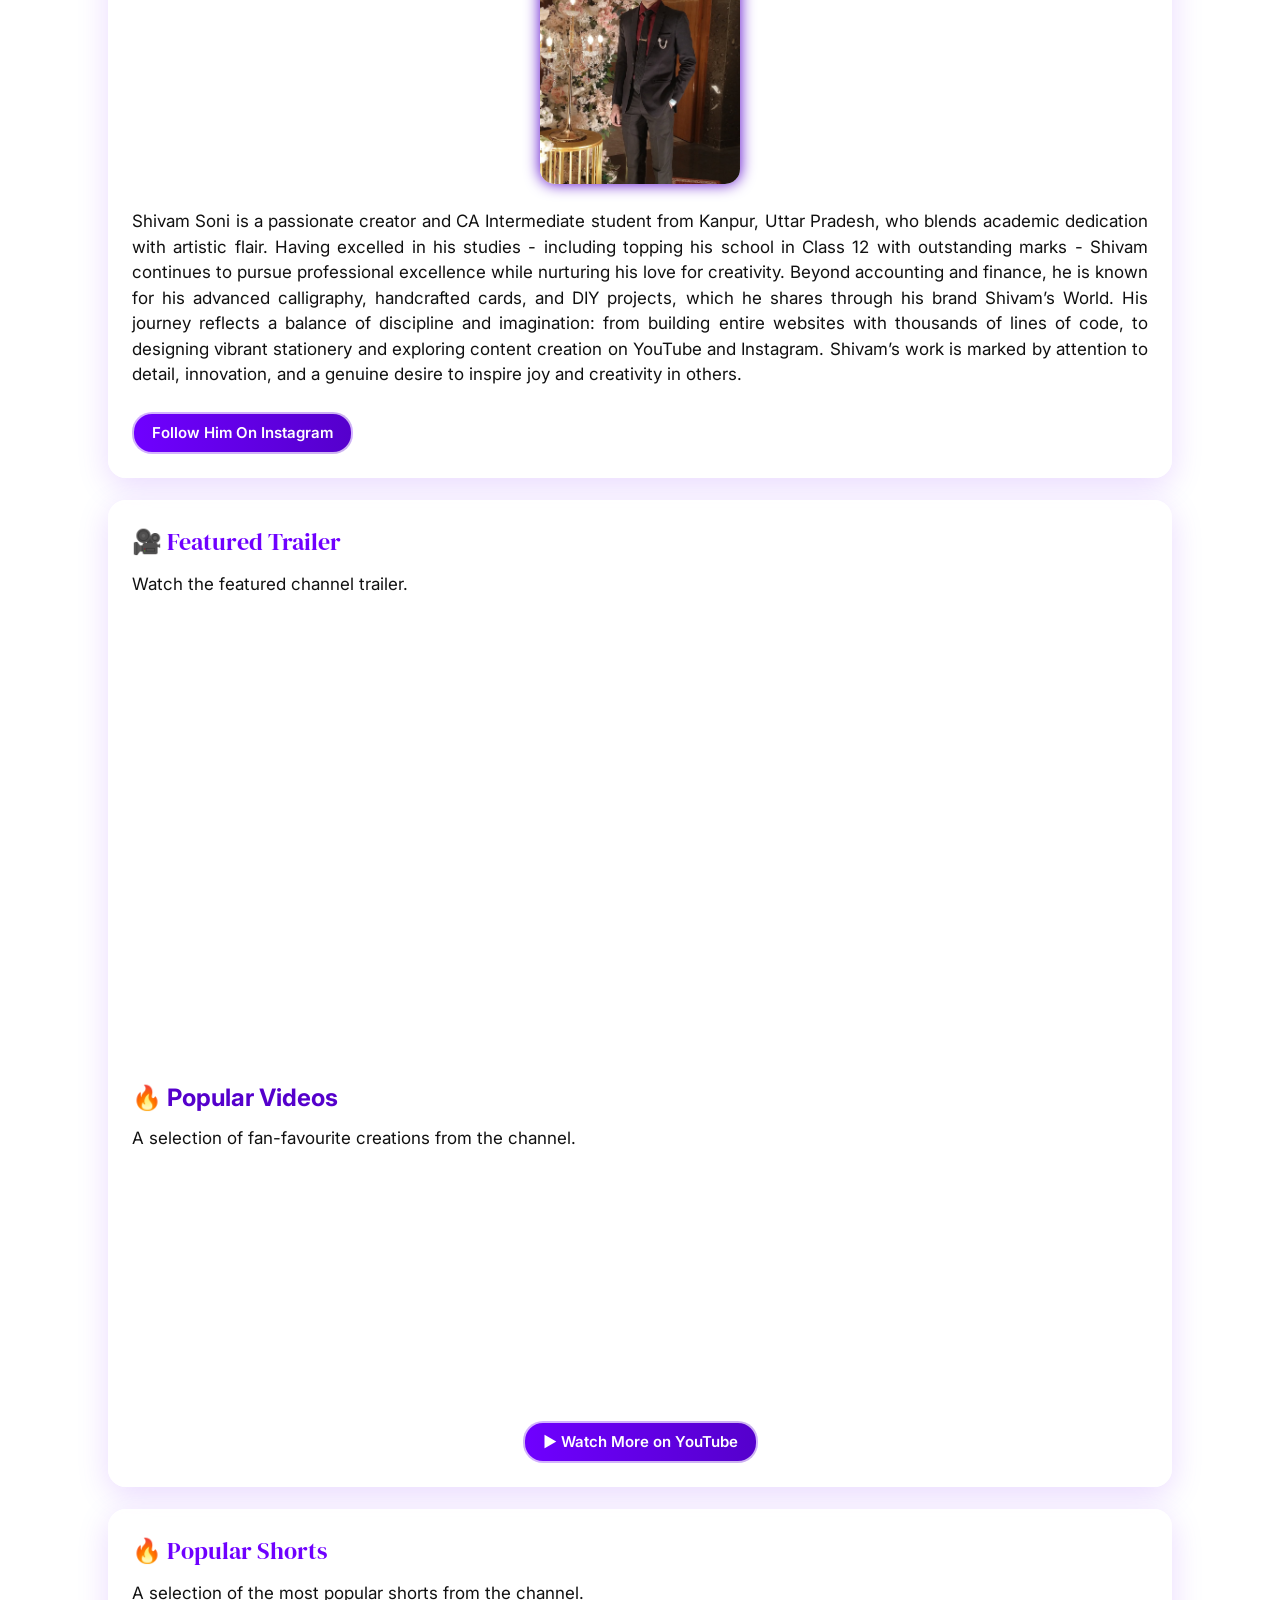
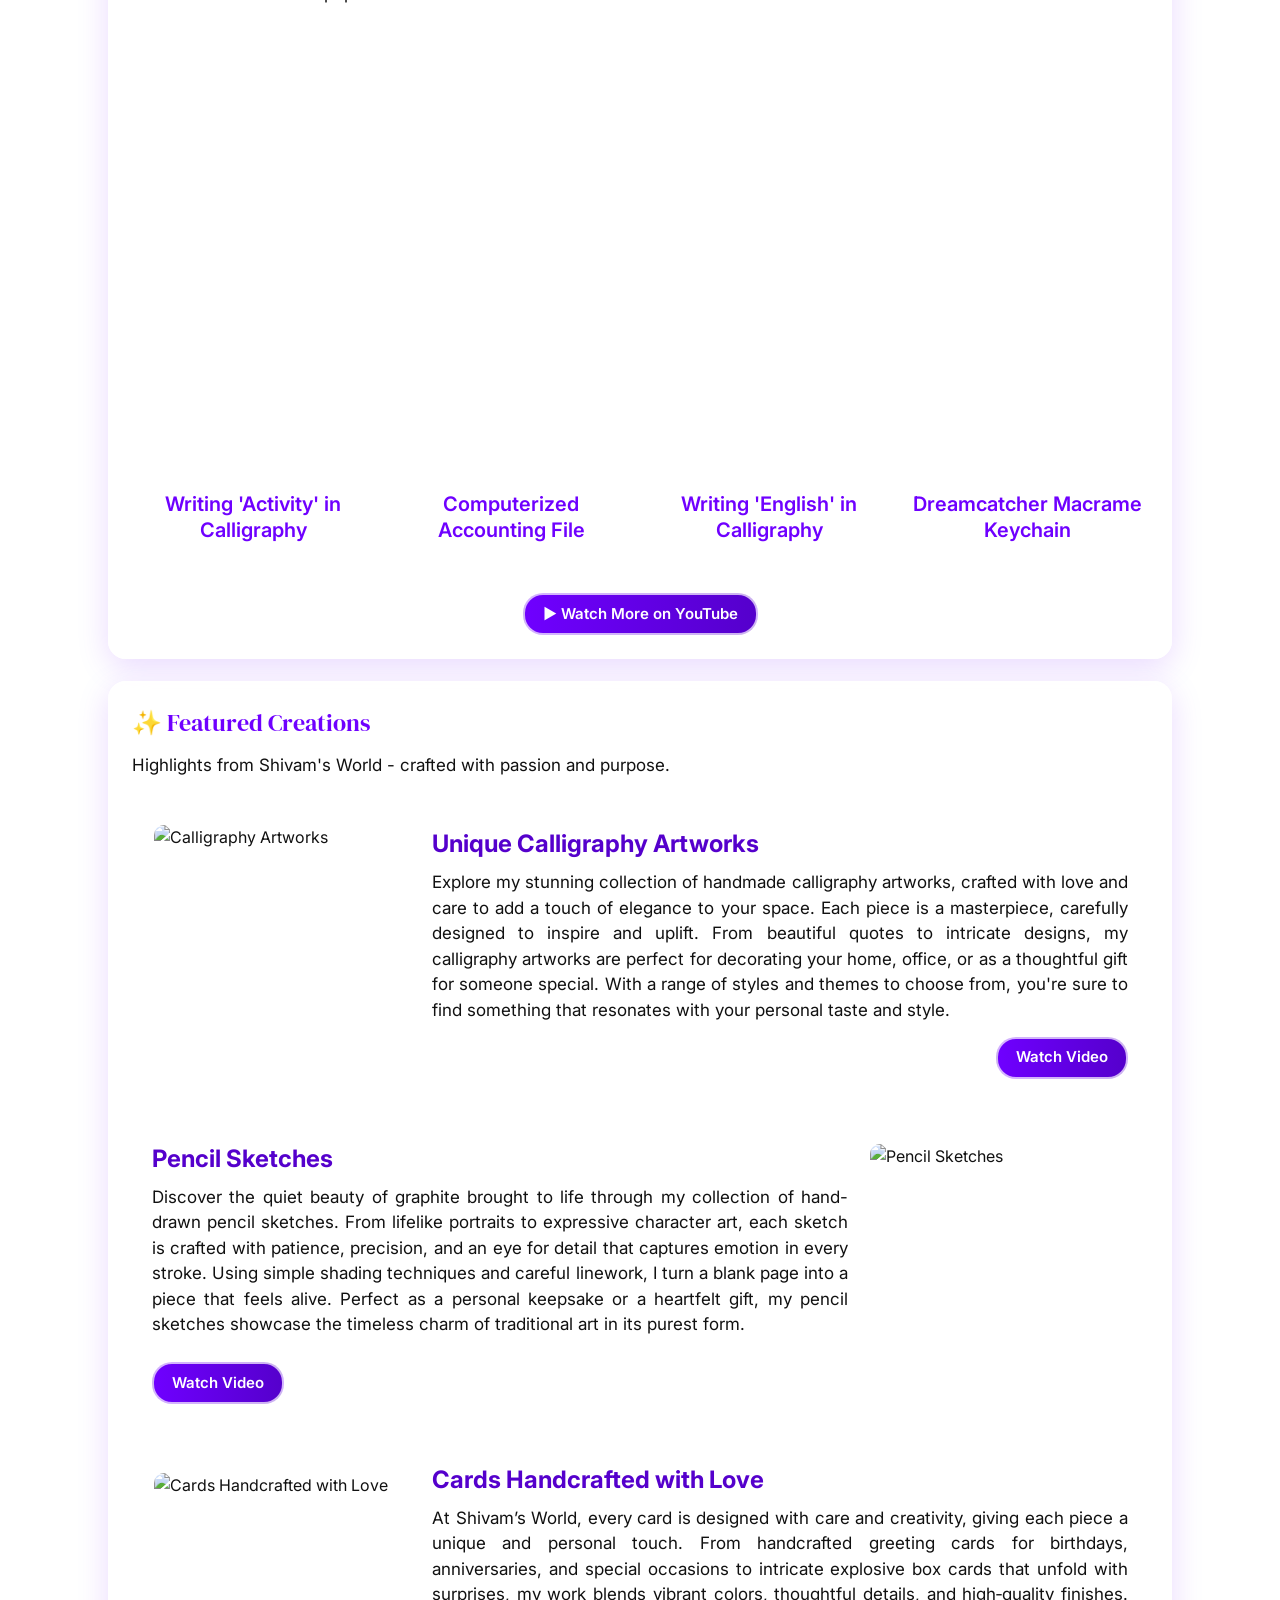
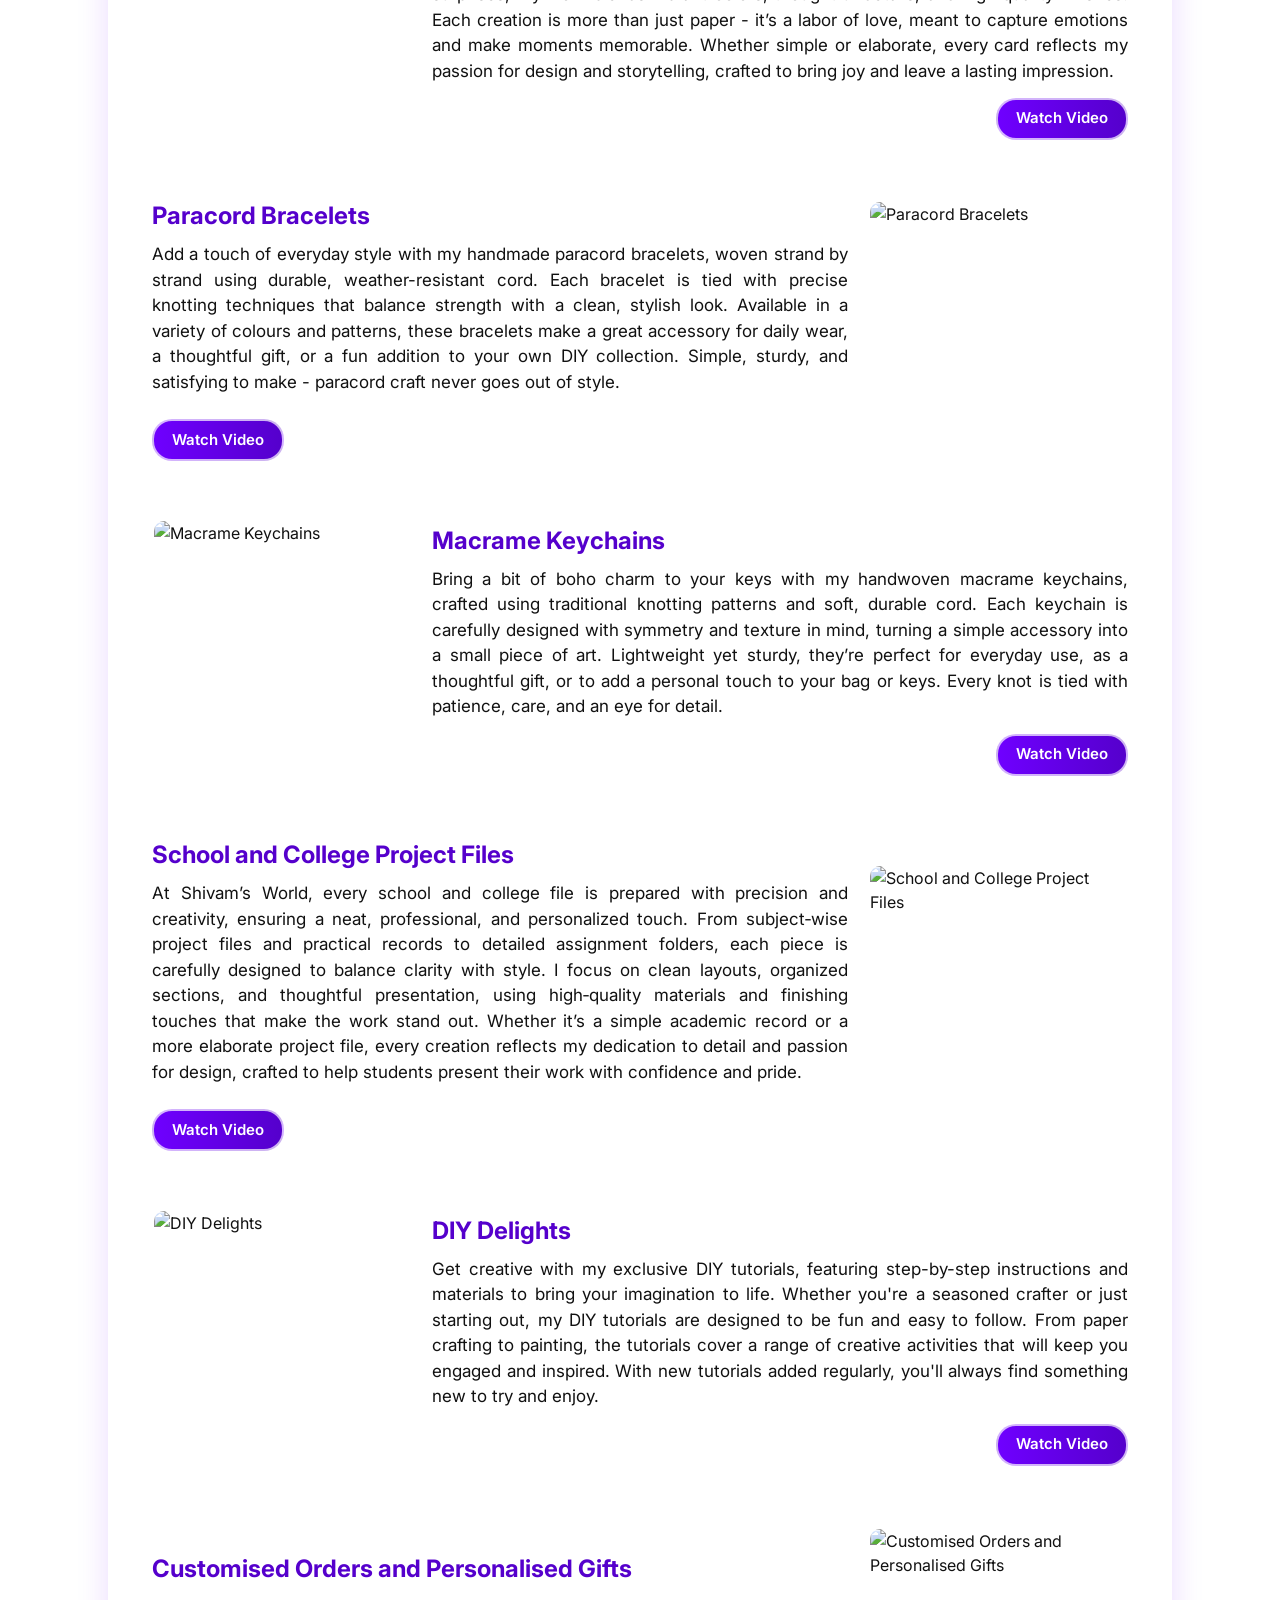
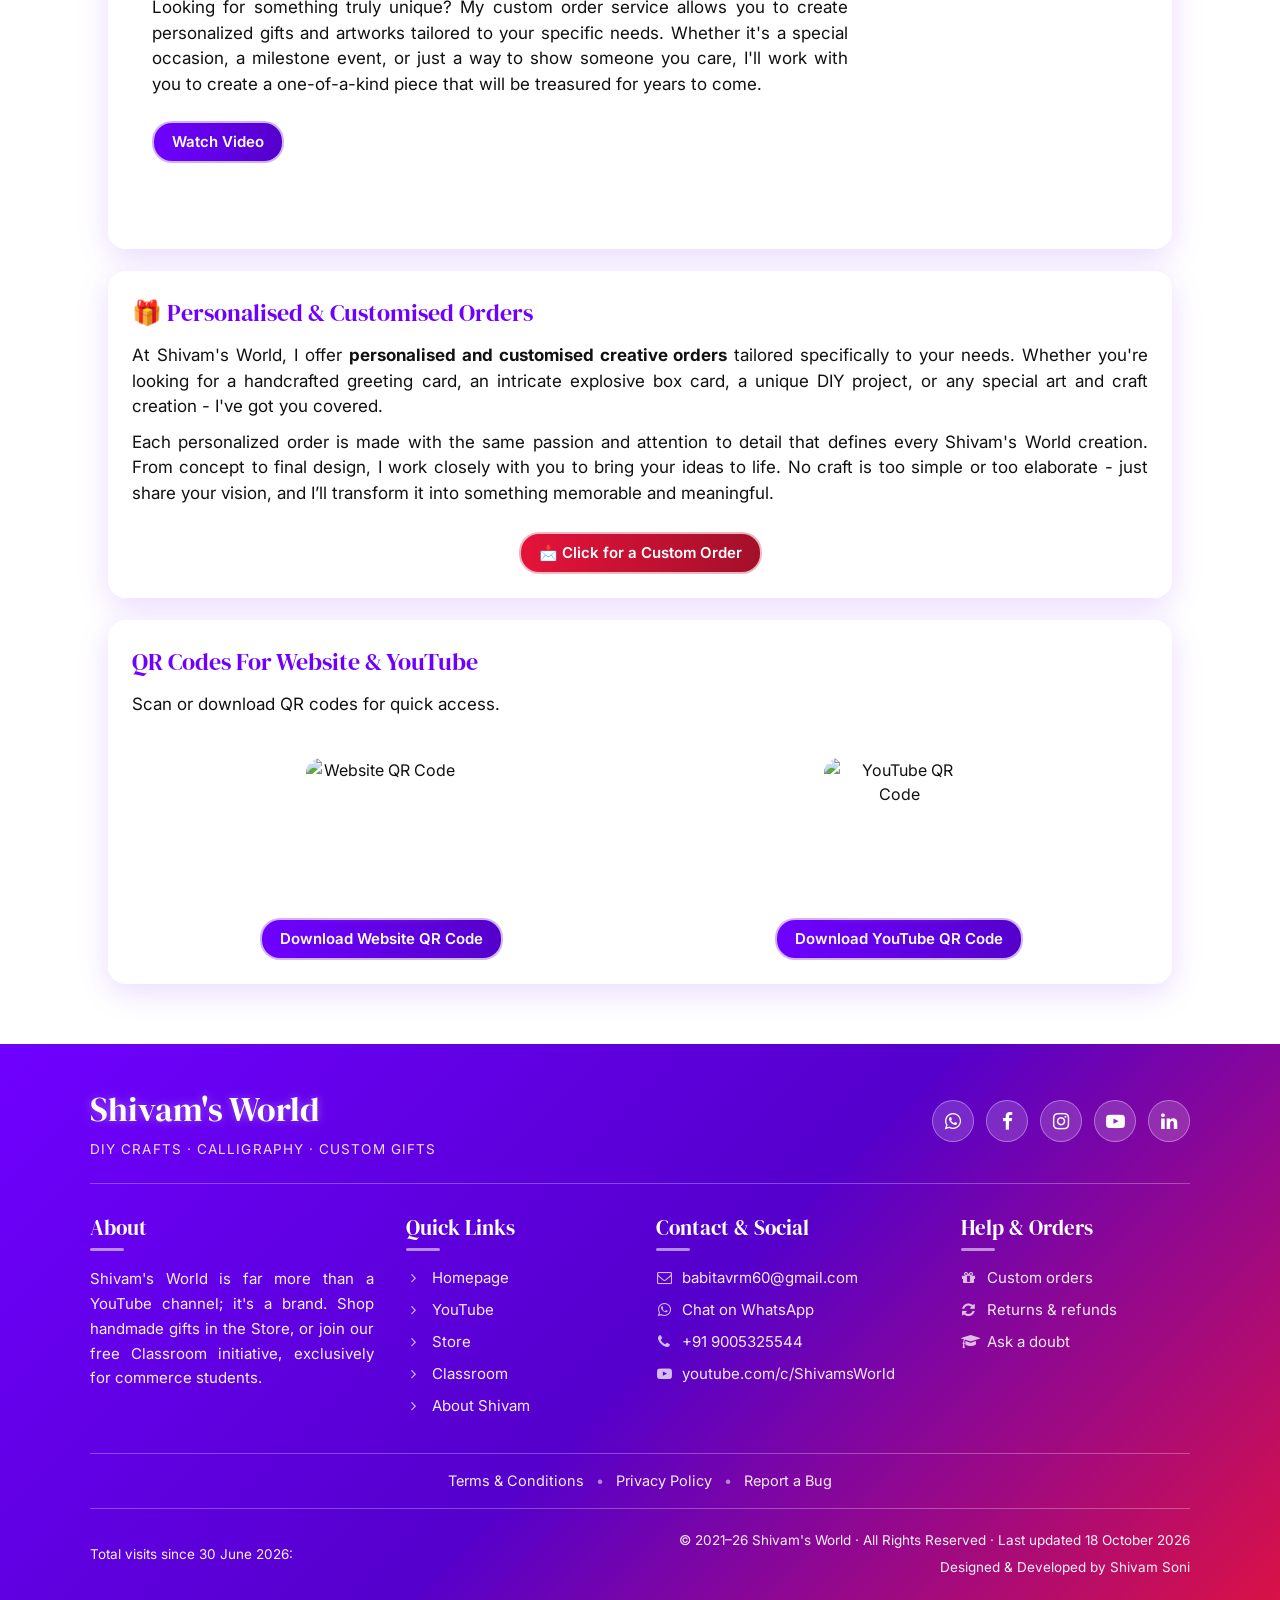
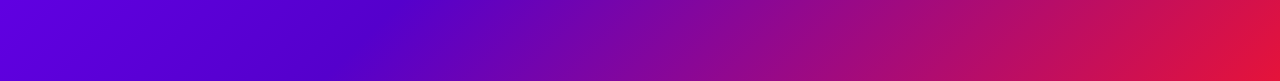
==== commit 9fd804e7: "Update index.html" ====
--- a/index.html
+++ b/index.html
@@ -70,11 +70,28 @@
 
 
     <!-- Welcome Popup -->
-    <div id="popupOverlayUnique">
-      <div id="popupBoxUnique">
-        <button id="popupCloseUnique" aria-label="Close"></button>
-        <h1>Welcome!</h1>
-        <h2 style="text-align:justify;">Welcome to Shivam's World - your home for calligraphy, DIYs, sketches, and creative content. Explore, get inspired, and feel free to reach out for a custom order!</h2>
+    <div id="swWelcome" class="sw-welcome" data-key="home" role="dialog" aria-modal="true" aria-labelledby="swWelcomeTitle" hidden>
+      <div class="sw-welcome-box">
+        <div class="sw-welcome-hero">
+          <button type="button" class="sw-welcome-close" data-welcome-close aria-label="Close"></button>
+          <span class="sw-welcome-emoji" aria-hidden="true">🎨</span>
+          <p class="sw-welcome-kicker">Welcome to</p>
+          <h1 id="swWelcomeTitle">Shivam's World</h1>
+        </div>
+        <div class="sw-welcome-body">
+          <p class="sw-welcome-intro">Your home for calligraphy, DIYs, sketches and creative content. Reach out any time for a custom order, and take a look at what's new:</p>
+          <h2 class="sw-welcome-sub">What's new</h2>
+          <ul class="sw-welcome-list">
+            <li><span class="sw-welcome-ico"><i class="fa fa-shopping-bag" aria-hidden="true"></i></span><span><strong>The Store is open.</strong> Shop handmade gifts, order with UPI and earn reward points.</span></li>
+            <li><span class="sw-welcome-ico"><i class="fa fa-graduation-cap" aria-hidden="true"></i></span><span><strong>A free Classroom.</strong> Live classes, notes and revision charts, exclusively for commerce students.</span></li>
+            <li><span class="sw-welcome-ico"><i class="fa fa-comments-o" aria-hidden="true"></i></span><span><strong>An AI assistant.</strong> Tap the chat button for help with videos, orders and classes.</span></li>
+            <li><span class="sw-welcome-ico"><i class="fa fa-bars" aria-hidden="true"></i></span><span><strong>One menu everywhere.</strong> Hop between Home, Store and Classroom, with dark mode and quick actions in the floral button.</span></li>
+          </ul>
+          <div class="sw-welcome-actions">
+            <a class="btn-inline sw-welcome-ok" href="store.html" data-welcome-close>Visit the Store</a>
+            <button type="button" class="btn-inline" data-welcome-close>Explore the homepage</button>
+          </div>
+        </div>
       </div>
     </div>
 
--- a/style.7f2a1c.css
+++ b/style.7f2a1c.css
@@ -210,27 +210,28 @@
   color: #fff;
 }
 
-[data-theme="dark"] #popupOverlayUnique {
-  background: rgba(0, 0, 0, 0.75);
-}
-
-[data-theme="dark"] #popupBoxUnique {
-  background: rgba(28, 0, 58, 0.97);
+[data-theme="dark"] .sw-welcome { background: rgba(0, 0, 0, 0.75); }
+
+[data-theme="dark"] .sw-welcome-box {
+  background: rgba(28, 0, 58, 0.98);
   border-color: rgba(160,110,255,0.5);
-  box-shadow: 0 0 20px rgba(160,110,255,0.5);
-}
-
-[data-theme="dark"] #popupBoxUnique h1 {
-  color: #c9a3ff;
-}
-
-[data-theme="dark"] #popupBoxUnique h2 {
-  color: #c9a3ff;
-}
-
-[data-theme="dark"] #popupCloseUnique {
-  border-color: #c9a3ff;
-}
+  box-shadow: 0 0 22px rgba(160,110,255,0.45), 0 20px 50px rgba(0,0,0,0.6);
+}
+
+[data-theme="dark"] .sw-welcome-hero {
+  background:
+    radial-gradient(circle at 18% 20%, rgba(255,255,255,0.14), transparent 38%),
+    radial-gradient(circle at 85% 85%, rgba(161,14,99,0.6), transparent 45%),
+    linear-gradient(135deg, #4b0091, #2d0057);
+}
+
+[data-theme="dark"] .sw-welcome .sw-welcome-intro,
+[data-theme="dark"] .sw-welcome-list li { color: #e6d9ff; }
+
+[data-theme="dark"] .sw-welcome .sw-welcome-sub,
+[data-theme="dark"] .sw-welcome-list strong { color: #c9a3ff; }
+
+[data-theme="dark"] .sw-welcome-ico { background: linear-gradient(135deg, #6f00ff, #a10e63); }
 
 [data-theme="dark"] .btn-inline,
 [data-theme="dark"] #topBtn,
@@ -344,76 +345,170 @@
   margin-top: 6px;
 }
 
-/* ---------- Welcome Popup ---------- */
-#popupOverlayUnique {
+/* ---------- Welcome Popup (home, store, classroom) ---------- */
+.sw-welcome {
   position: fixed;
-  top: 0;
-  left: 0;
-  width: 100%;
-  height: 100%;
-  background: rgba(0, 0, 0, 0.6);
+  inset: 0;
+  z-index: 9999;
+  display: flex;
+  align-items: center;
+  justify-content: center;
+  padding: 16px;
+  background: rgba(15, 0, 40, 0.6);
   backdrop-filter: blur(8px);
   -webkit-backdrop-filter: blur(8px);
+  opacity: 0;
+  transition: opacity 0.25s ease;
+}
+
+.sw-welcome[hidden] { display: none; }
+.sw-welcome.show { opacity: 1; }
+
+.sw-welcome-box {
+  position: relative;
+  width: 100%;
+  max-width: 460px;
+  max-height: calc(100vh - 32px);
+  overflow-y: auto;
+  border-radius: 22px;
+  background: #fff;
+  border: 2px solid #fff;
+  box-shadow: 0 0 24px rgba(255,255,255,0.55), 0 20px 50px rgba(40, 0, 90, 0.4);
+  transform: translateY(16px) scale(0.96);
+  transition: transform 0.3s ease;
+}
+
+.sw-welcome.show .sw-welcome-box { transform: none; }
+
+.sw-welcome-hero {
+  position: relative;
+  padding: 26px 24px 20px;
+  text-align: center;
+  color: #fff;
+  background:
+    radial-gradient(circle at 18% 20%, rgba(255,255,255,0.22), transparent 38%),
+    radial-gradient(circle at 85% 85%, rgba(244,24,160,0.55), transparent 45%),
+    linear-gradient(135deg, var(--primary), var(--primary-dark));
+}
+
+.sw-welcome-emoji {
   display: flex;
   align-items: center;
   justify-content: center;
-  z-index: 9999;
-}
-
-#popupBoxUnique {
-  background: rgba(255,255,255,1.0);
-  backdrop-filter: blur(8px);
-  -webkit-backdrop-filter: blur(8px);
-  border: 2px solid #FFFFFF;
-  box-shadow: 0 0 15px #FFFFFF;
-  border-radius: 15px;
-  width: 400px;
-  max-width: 90%;
-  padding: 20px;
-  text-align: center;
-  font-family: Arial, sans-serif;
-  position: relative;
-}
-
-#popupBoxUnique h1 {
-  font-size: 30px;
-  color: var(--primary);
-}
-
-#popupBoxUnique h2 {
-  font-size: 18px;
-  color: var(--primary);
-}
-
-#popupCloseUnique {
+  width: 64px;
+  height: 64px;
+  margin: 0 auto 10px;
+  border-radius: 50%;
+  background: rgba(255,255,255,0.18);
+  border: 2px solid rgba(255,255,255,0.7);
+  box-shadow: 0 0 16px rgba(255,255,255,0.45);
+  font-size: 32px;
+  line-height: 1;
+}
+
+.sw-welcome .sw-welcome-kicker {
+  margin: 0;
+  font-size: 12px;
+  font-weight: 600;
+  letter-spacing: 0.16em;
+  text-transform: uppercase;
+  color: rgba(255,255,255,0.9);
+}
+
+.sw-welcome .sw-welcome-hero h1 {
+  margin: 2px 0 0;
+  font-size: 34px;
+  line-height: 1.15;
+  color: #fff;
+  text-shadow: 0 0 12px rgba(255,255,255,0.35);
+}
+
+.sw-welcome-close {
   position: absolute;
   top: 12px;
   right: 12px;
-  width: 32px;
-  height: 32px;
-  background: linear-gradient(90deg, var(--secondary-red), var(--secondary-pink));
-  border: 2px solid #fff;
+  width: 34px;
+  height: 34px;
+  padding: 0;
+  border: 2px solid rgba(255,255,255,0.8);
   border-radius: 50%;
-  padding: 0;
+  background: rgba(255,255,255,0.2);
   cursor: pointer;
-  box-shadow: 0 2px 8px rgba(0,0,0,0.2);
-}
-
-/* Thin, crisp cross drawn from two slim bars instead of the FontAwesome
-   glyph, which renders too thick/bold at small sizes. */
-#popupCloseUnique::before,
-#popupCloseUnique::after {
+  transition: background 0.15s ease, transform 0.15s ease;
+}
+
+.sw-welcome-close:hover { background: rgba(255,255,255,0.36); transform: scale(1.06); }
+.sw-welcome-close:focus-visible { outline: 3px solid rgba(255,255,255,0.7); outline-offset: 2px; }
+
+/* thin, crisp cross drawn from two slim bars */
+.sw-welcome-close::before,
+.sw-welcome-close::after {
   content: "";
   position: absolute;
   top: 50%;
   left: 50%;
   width: 14px;
   height: 2px;
+  border-radius: 2px;
   background: #fff;
-  border-radius: 2px;
-}
-#popupCloseUnique::before { transform: translate(-50%, -50%) rotate(45deg); }
-#popupCloseUnique::after { transform: translate(-50%, -50%) rotate(-45deg); }
+}
+.sw-welcome-close::before { transform: translate(-50%, -50%) rotate(45deg); }
+.sw-welcome-close::after  { transform: translate(-50%, -50%) rotate(-45deg); }
+
+.sw-welcome-body { padding: 20px 22px 24px; text-align: left; }
+
+.sw-welcome .sw-welcome-intro {
+  margin: 0 0 16px;
+  font-size: 15.5px;
+  line-height: 1.55;
+  color: #3a2a55;
+  text-align: left;
+}
+
+.sw-welcome .sw-welcome-sub {
+  margin: 0 0 12px;
+  font-family: 'Inter', sans-serif;
+  font-size: 12.5px;
+  font-weight: 700;
+  letter-spacing: 0.14em;
+  text-transform: uppercase;
+  color: var(--primary-dark);
+}
+
+.sw-welcome-list { display: grid; gap: 13px; margin: 0; padding: 0; list-style: none; }
+
+.sw-welcome-list li {
+  display: flex;
+  align-items: flex-start;
+  gap: 12px;
+  margin: 0;
+  font-size: 14.5px;
+  line-height: 1.45;
+  color: #2b1d44;
+}
+
+.sw-welcome-ico {
+  display: flex;
+  flex: 0 0 38px;
+  align-items: center;
+  justify-content: center;
+  width: 38px;
+  height: 38px;
+  border-radius: 50%;
+  background: linear-gradient(135deg, var(--primary), var(--secondary-pink));
+  color: #fff;
+  font-size: 17px;
+  box-shadow: 0 4px 10px rgba(111,0,255,0.28);
+}
+
+.sw-welcome-list strong { color: var(--primary-dark); }
+
+.sw-welcome-actions { display: flex; flex-wrap: wrap; gap: 10px; margin-top: 22px; }
+.sw-welcome-actions .btn-inline { flex: 1 1 150px; margin-top: 0; }
+
+@media (prefers-reduced-motion: reduce) {
+  .sw-welcome, .sw-welcome-box { transition: none; }
+}
 
 /* ---------- Image Lightbox ---------- */
 #imgLightboxOverlay {
@@ -1653,7 +1748,7 @@
 
 .sw-footer .ft-bottom {
   display: flex;
-  align-items: flex-end;
+  align-items: center;
   justify-content: space-between;
   flex-wrap: wrap;
   gap: 16px;
@@ -1664,7 +1759,17 @@
 }
 
 .sw-footer .ft-bottom p { margin: 0; color: rgba(255,255,255,0.94); }
-.sw-footer .ft-copy { text-align: right; }
+.sw-footer .ft-copy { text-align: right; line-height: 27px; }
+
+/* the counter's two lines (text + digits) line up with the copyright's two lines */
+.sw-footer .ft-visits {
+  display: flex;
+  flex-direction: column;
+  align-items: flex-start;
+  text-align: left;
+  line-height: 24px;
+}
+.sw-footer .ft-visits br { display: none; }
 
 /* a page without the visit counter: the copyright line sits in the middle */
 .sw-footer .ft-bottom > :only-child { margin: 0 auto; text-align: center; }
@@ -1679,6 +1784,7 @@
   .sw-footer .ft-cols { grid-template-columns: 1fr; gap: 24px; }
   .sw-footer .ft-bottom { justify-content: center; text-align: center; }
   .sw-footer .ft-copy { text-align: center; }
+  .sw-footer .ft-visits { align-items: center; text-align: center; }
 }
 
 
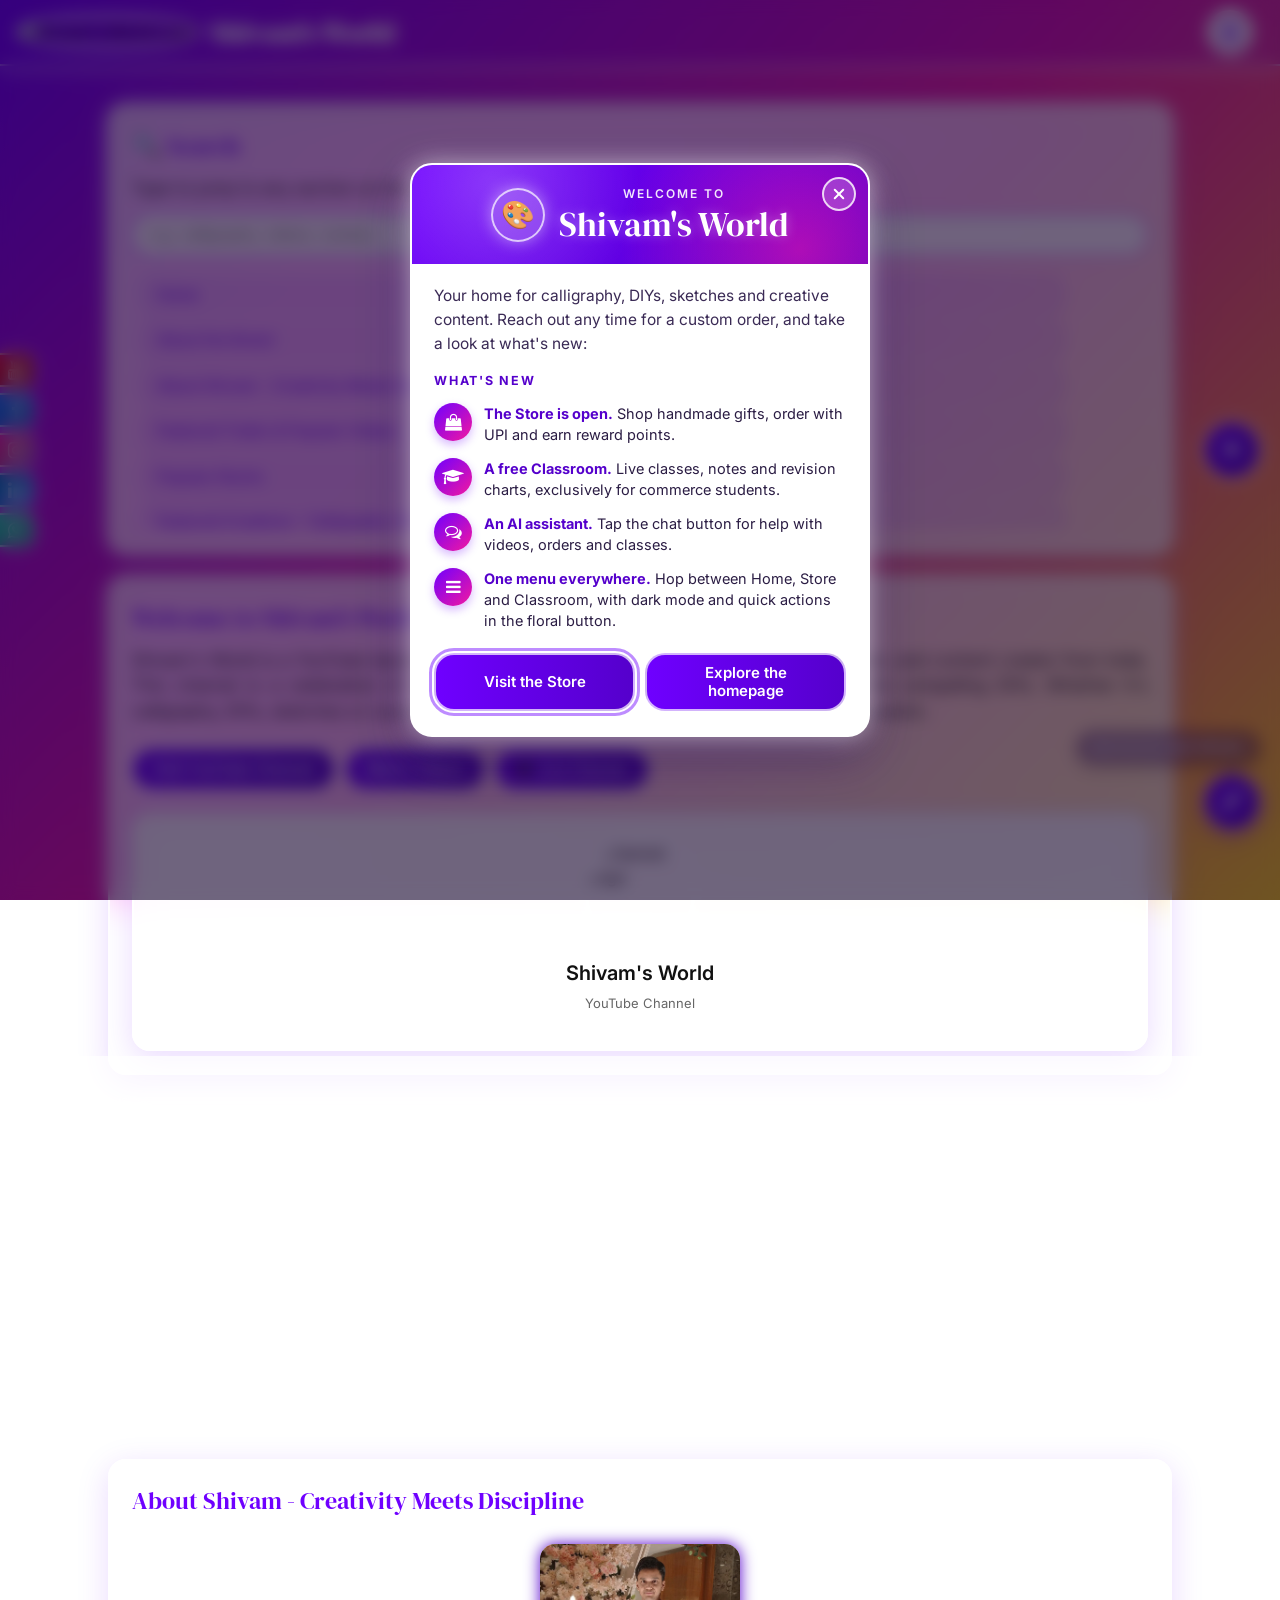
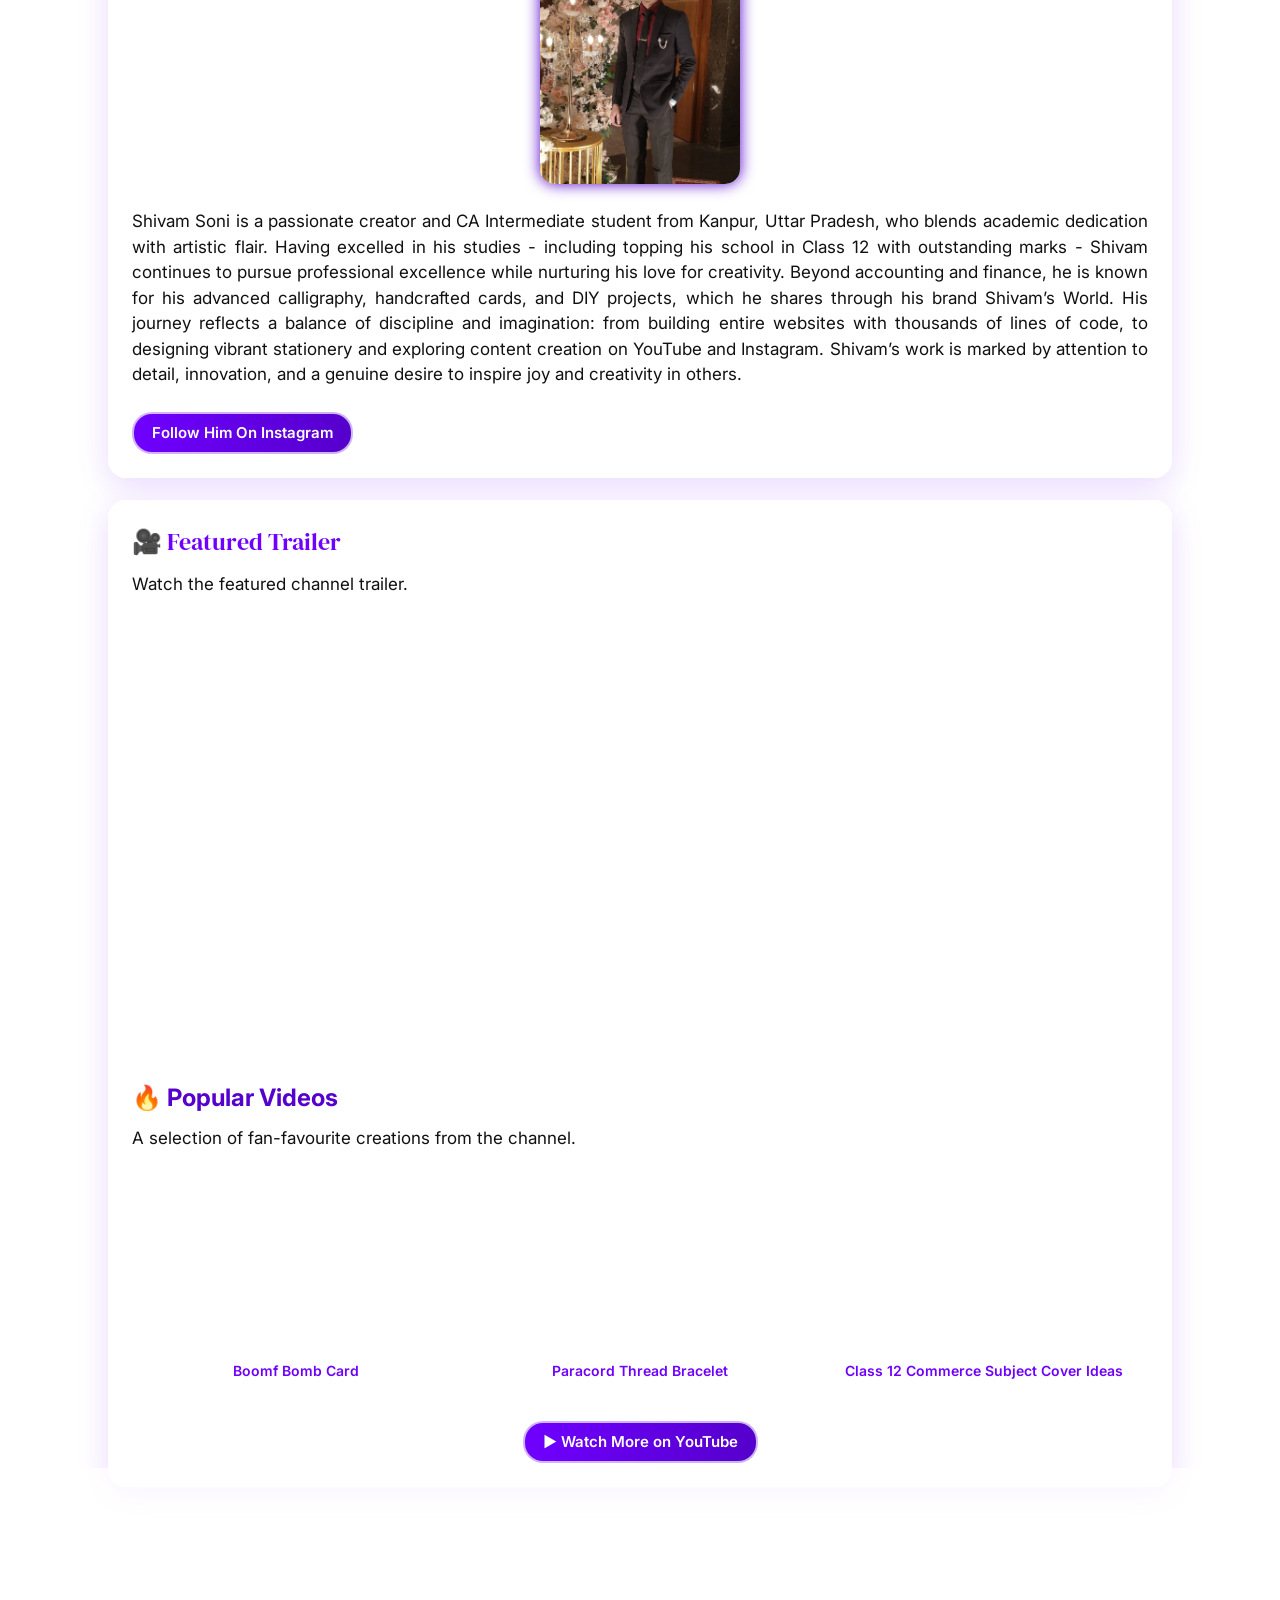
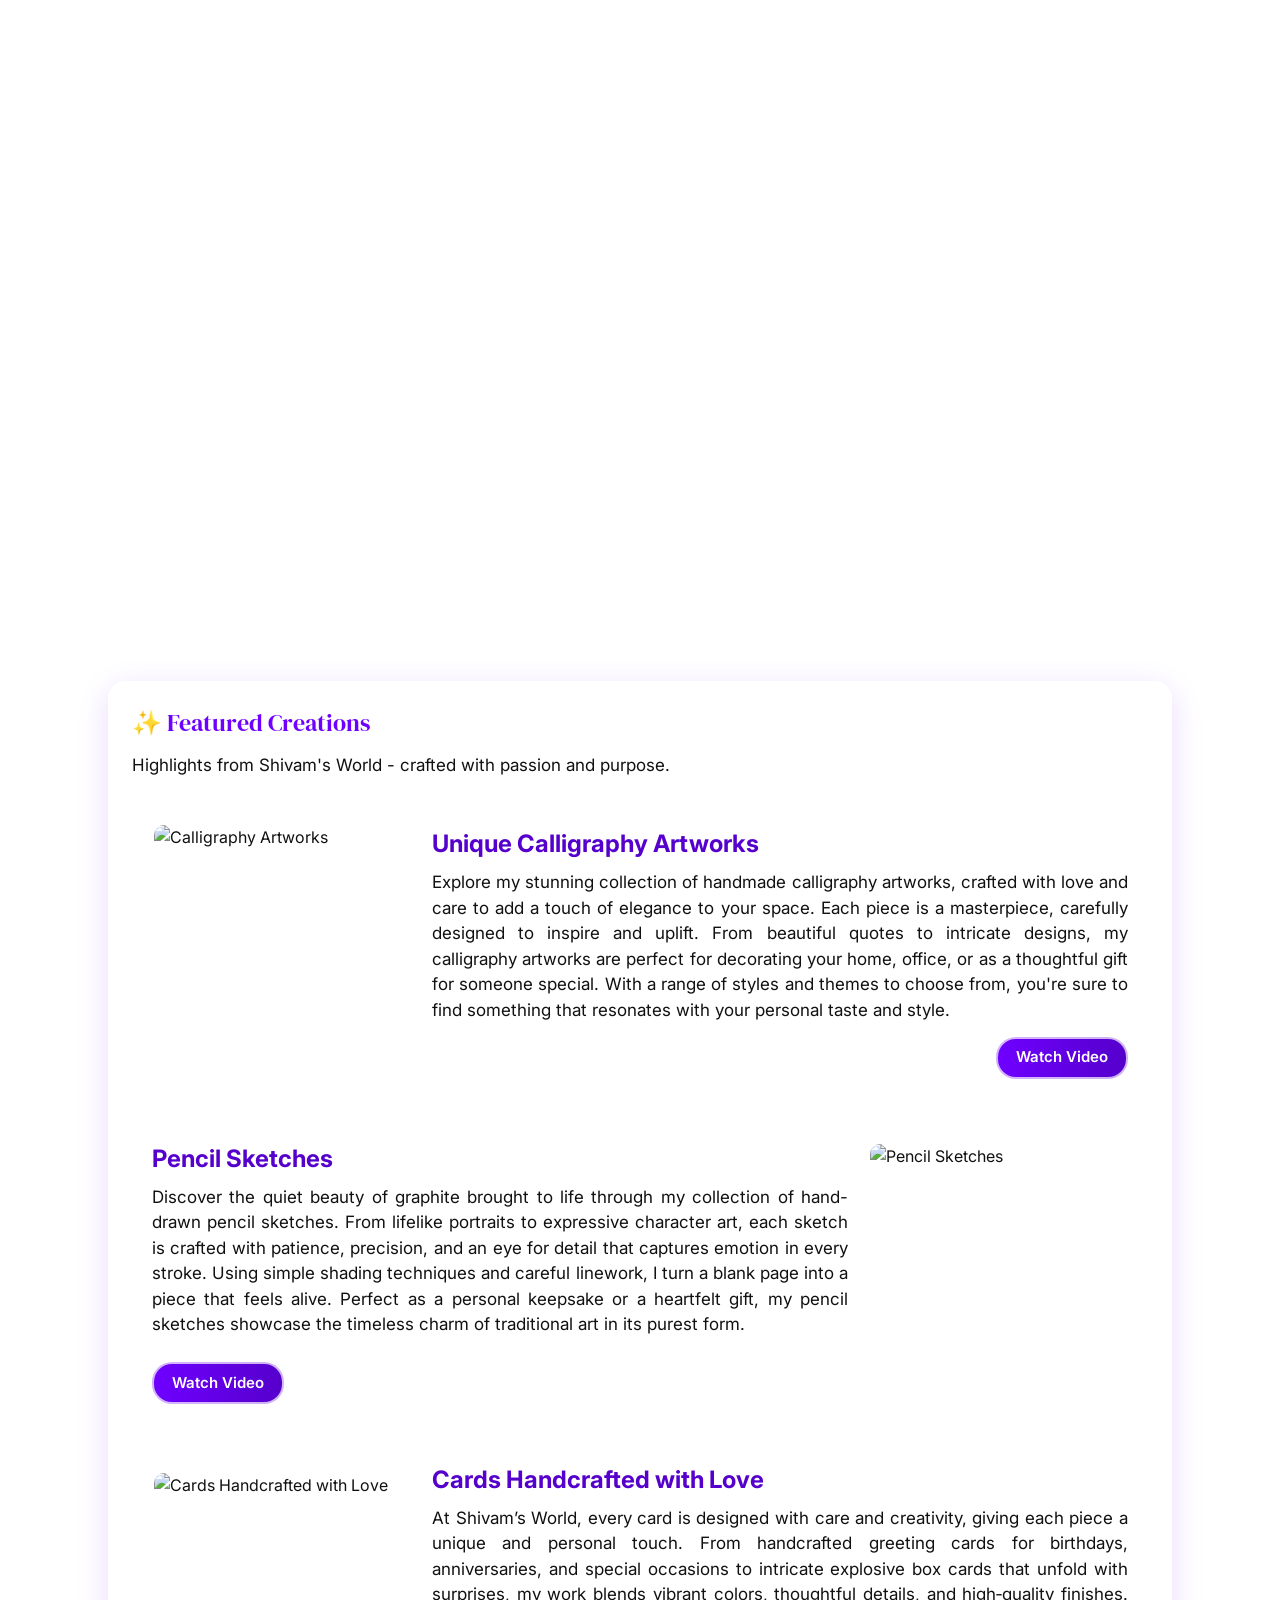
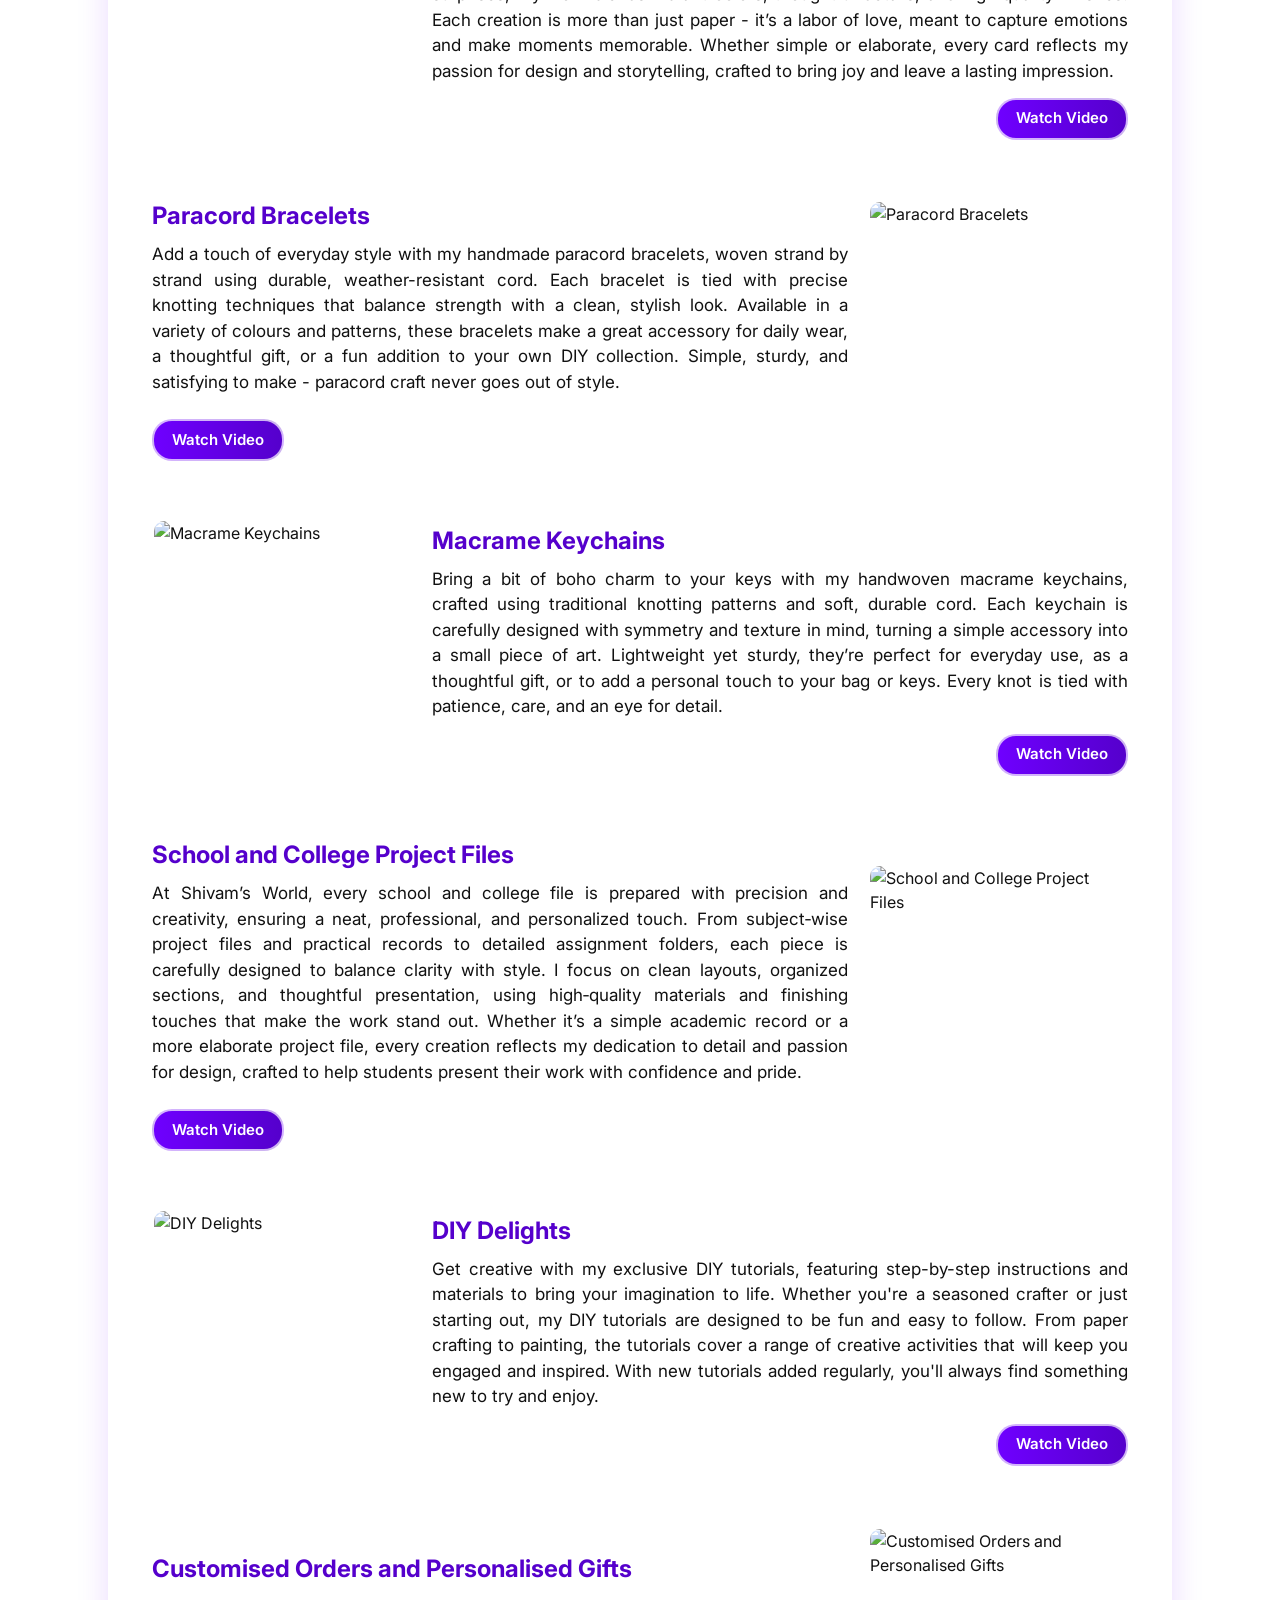
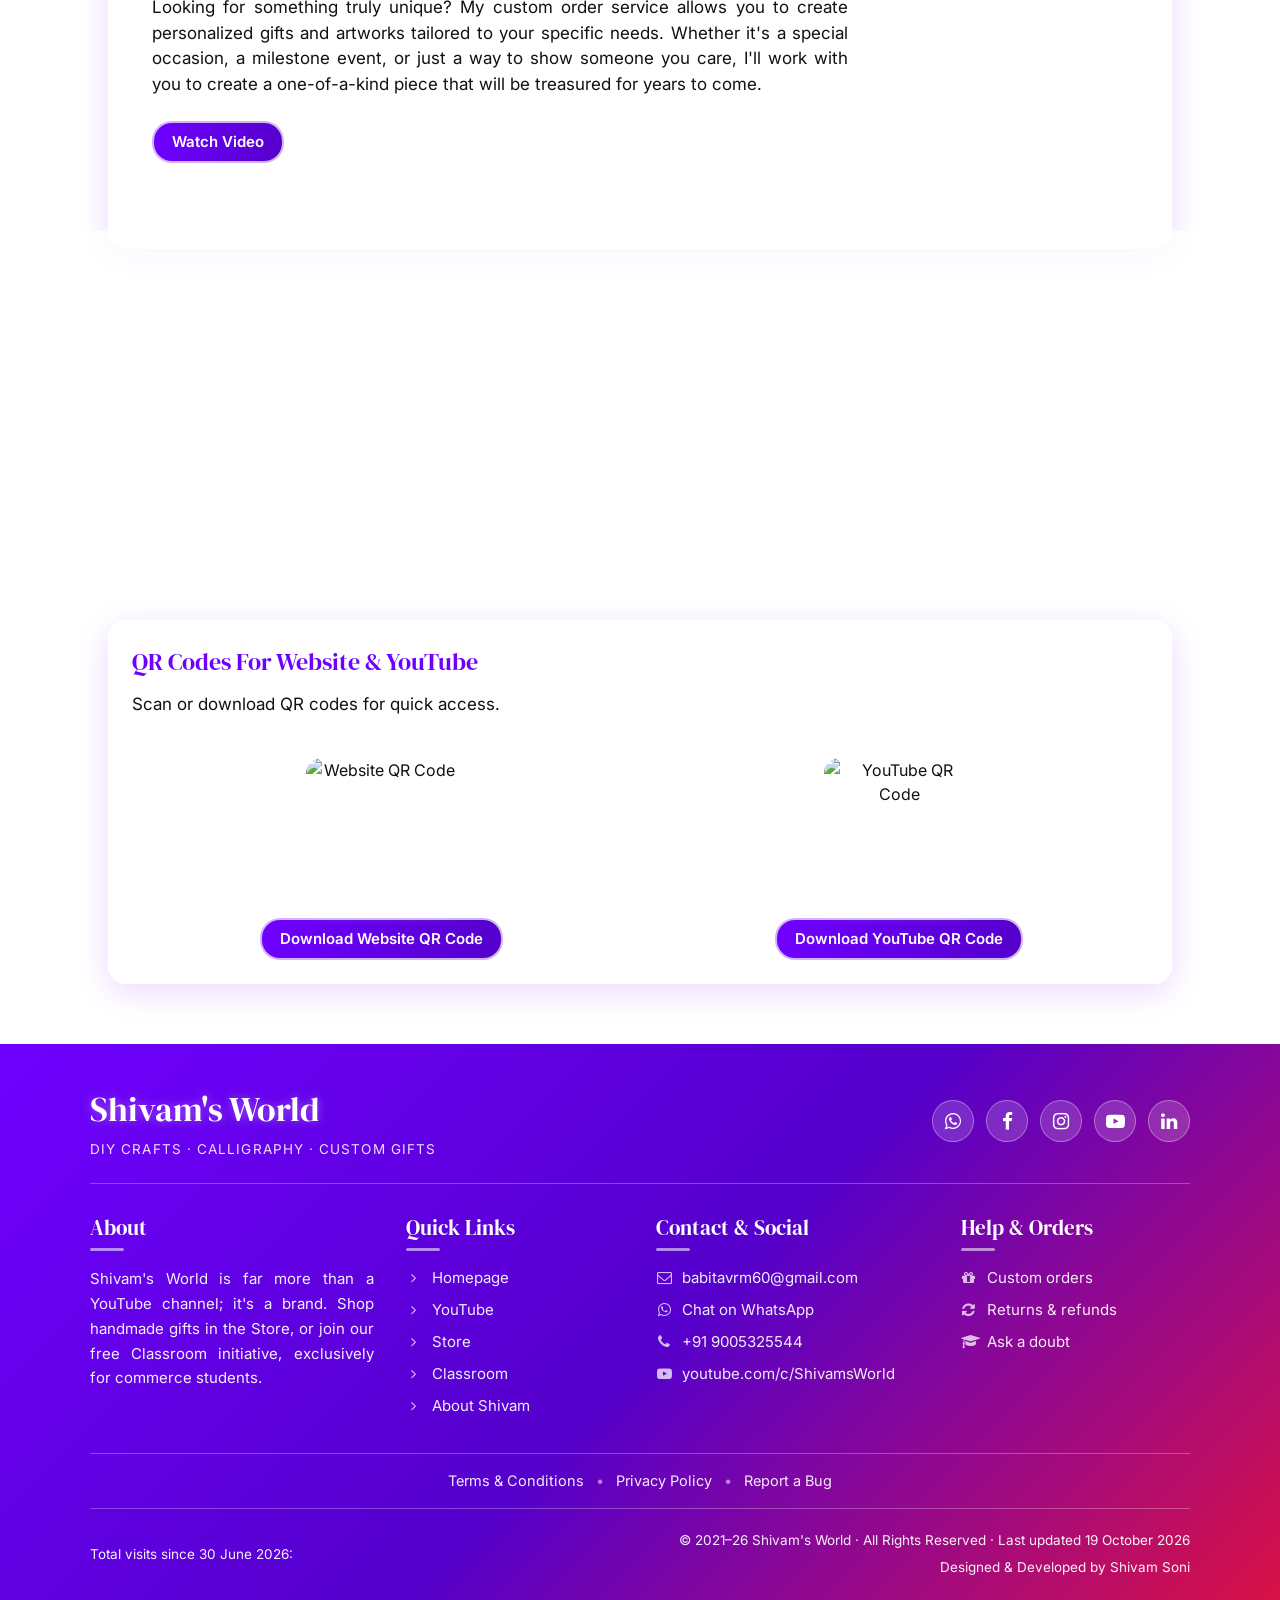
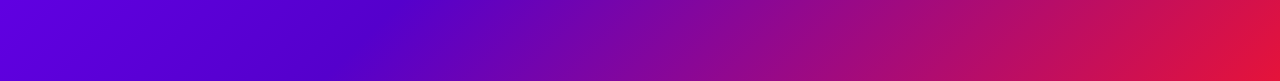
==== commit 99e81916: "Update index.html" ====
--- a/index.html
+++ b/index.html
@@ -543,7 +543,7 @@
             Total visits since 30 June 2026:<br>
             <script type="text/javascript" src="https://www.freevisitorcounters.com/en/home/counter/1582499/t/13"></script>
           </div>
-            <p class="ft-copy">&copy; 2021&ndash;26 Shivam's World &middot; All Rights Reserved &middot; Last updated 18 October 2026<br>Designed &amp; Developed by Shivam Soni</p>
+            <p class="ft-copy">&copy; 2021&ndash;26 Shivam's World &middot; All Rights Reserved &middot; Last updated 19 October 2026<br>Designed &amp; Developed by Shivam Soni</p>
           </div>
 
         </div>
--- a/style.7f2a1c.css
+++ b/style.7f2a1c.css
@@ -382,7 +382,13 @@
 
 .sw-welcome-hero {
   position: relative;
-  padding: 26px 24px 20px;
+  /* compact header: the badge sits beside "Welcome to the / Title" instead of above it */
+  display: grid;
+  grid-template-columns: auto auto;
+  column-gap: 14px;
+  justify-content: center;
+  align-items: center;
+  padding: 20px 56px;
   text-align: center;
   color: #fff;
   background:
@@ -395,19 +401,23 @@
   display: flex;
   align-items: center;
   justify-content: center;
-  width: 64px;
-  height: 64px;
-  margin: 0 auto 10px;
+  grid-row: 1 / span 2;
+  width: 54px;
+  height: 54px;
+  margin: 0;
   border-radius: 50%;
   background: rgba(255,255,255,0.18);
   border: 2px solid rgba(255,255,255,0.7);
   box-shadow: 0 0 16px rgba(255,255,255,0.45);
-  font-size: 32px;
+  font-size: 27px;
   line-height: 1;
 }
 
 .sw-welcome .sw-welcome-kicker {
+  grid-column: 2;
+  align-self: end;
   margin: 0;
+  text-align: center;
   font-size: 12px;
   font-weight: 600;
   letter-spacing: 0.16em;
@@ -416,6 +426,8 @@
 }
 
 .sw-welcome .sw-welcome-hero h1 {
+  grid-column: 2;
+  align-self: start;
   margin: 2px 0 0;
   font-size: 34px;
   line-height: 1.15;
@@ -505,6 +517,12 @@
 
 .sw-welcome-actions { display: flex; flex-wrap: wrap; gap: 10px; margin-top: 22px; }
 .sw-welcome-actions .btn-inline { flex: 1 1 150px; margin-top: 0; }
+
+@media (max-width: 420px) {
+  .sw-welcome-hero { padding: 18px 46px; column-gap: 10px; }
+  .sw-welcome-emoji { width: 46px; height: 46px; font-size: 22px; }
+  .sw-welcome .sw-welcome-hero h1 { font-size: 28px; }
+}
 
 @media (prefers-reduced-motion: reduce) {
   .sw-welcome, .sw-welcome-box { transition: none; }
